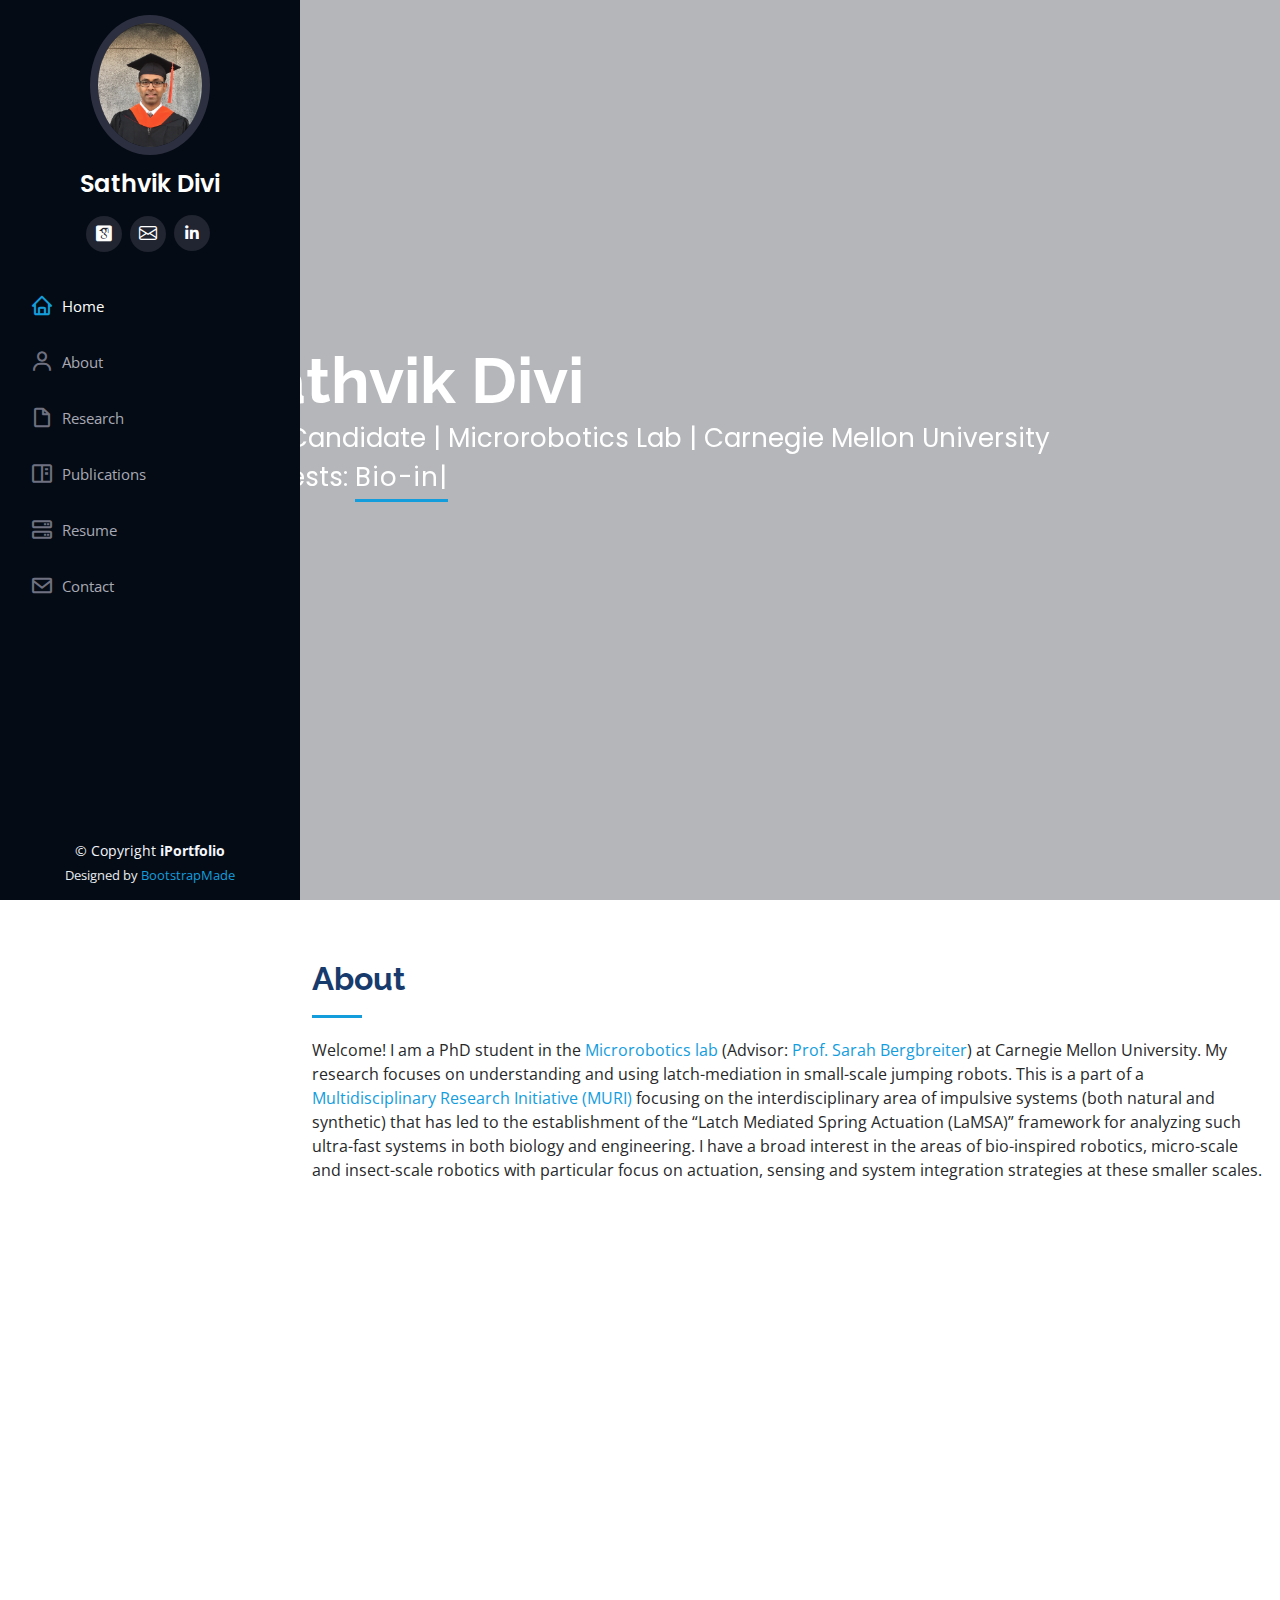
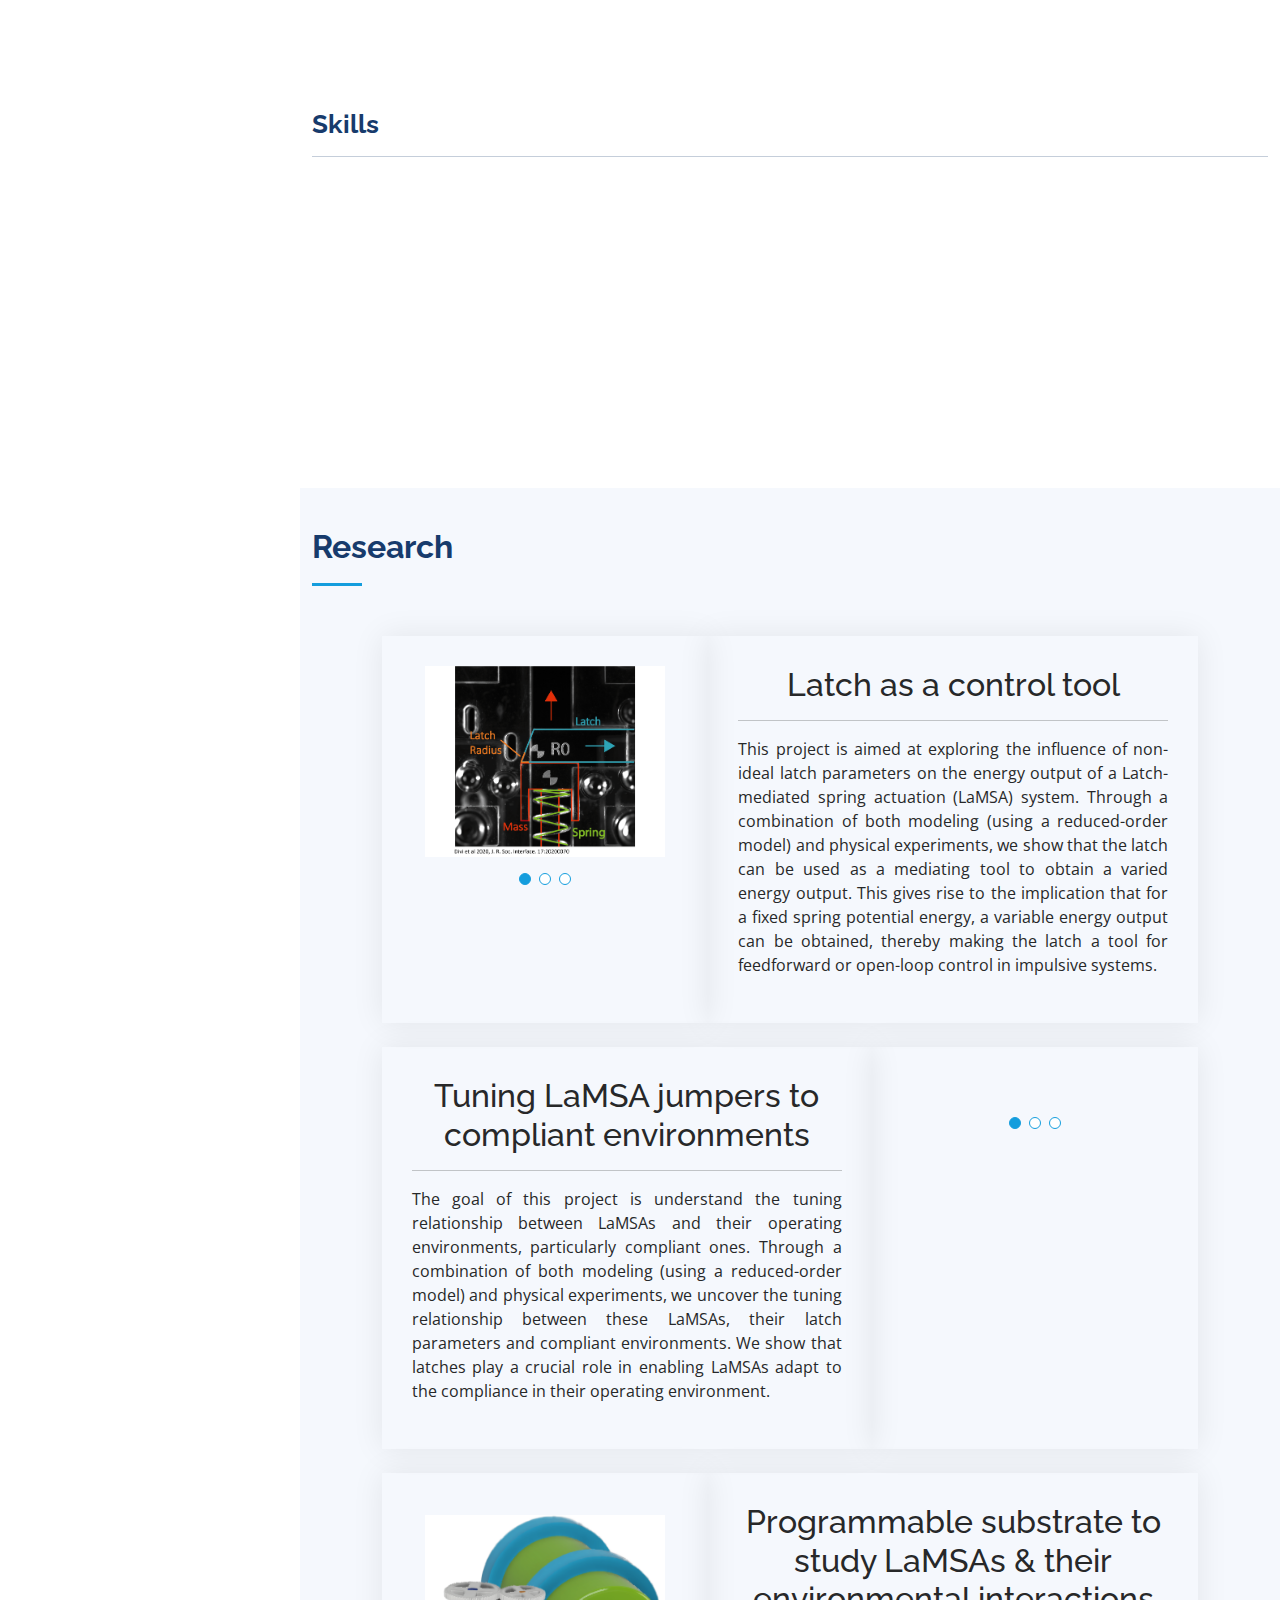
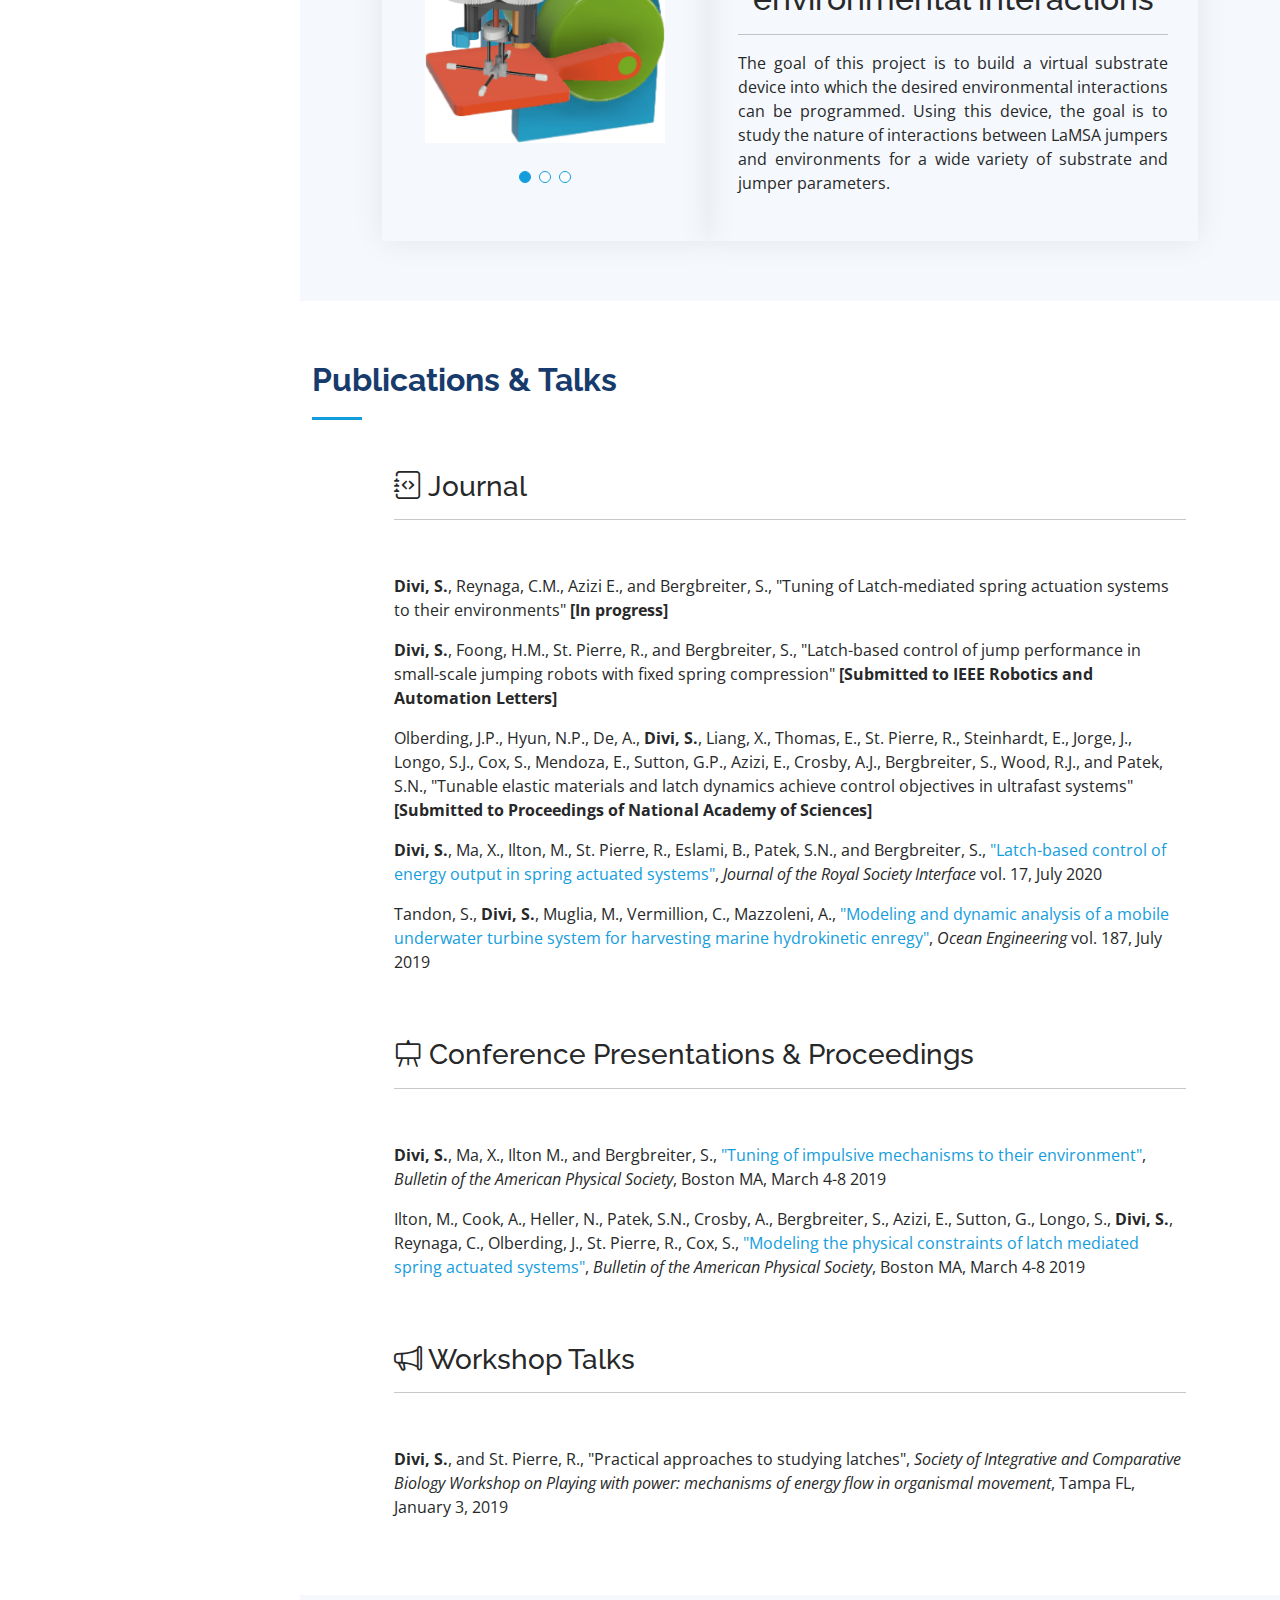
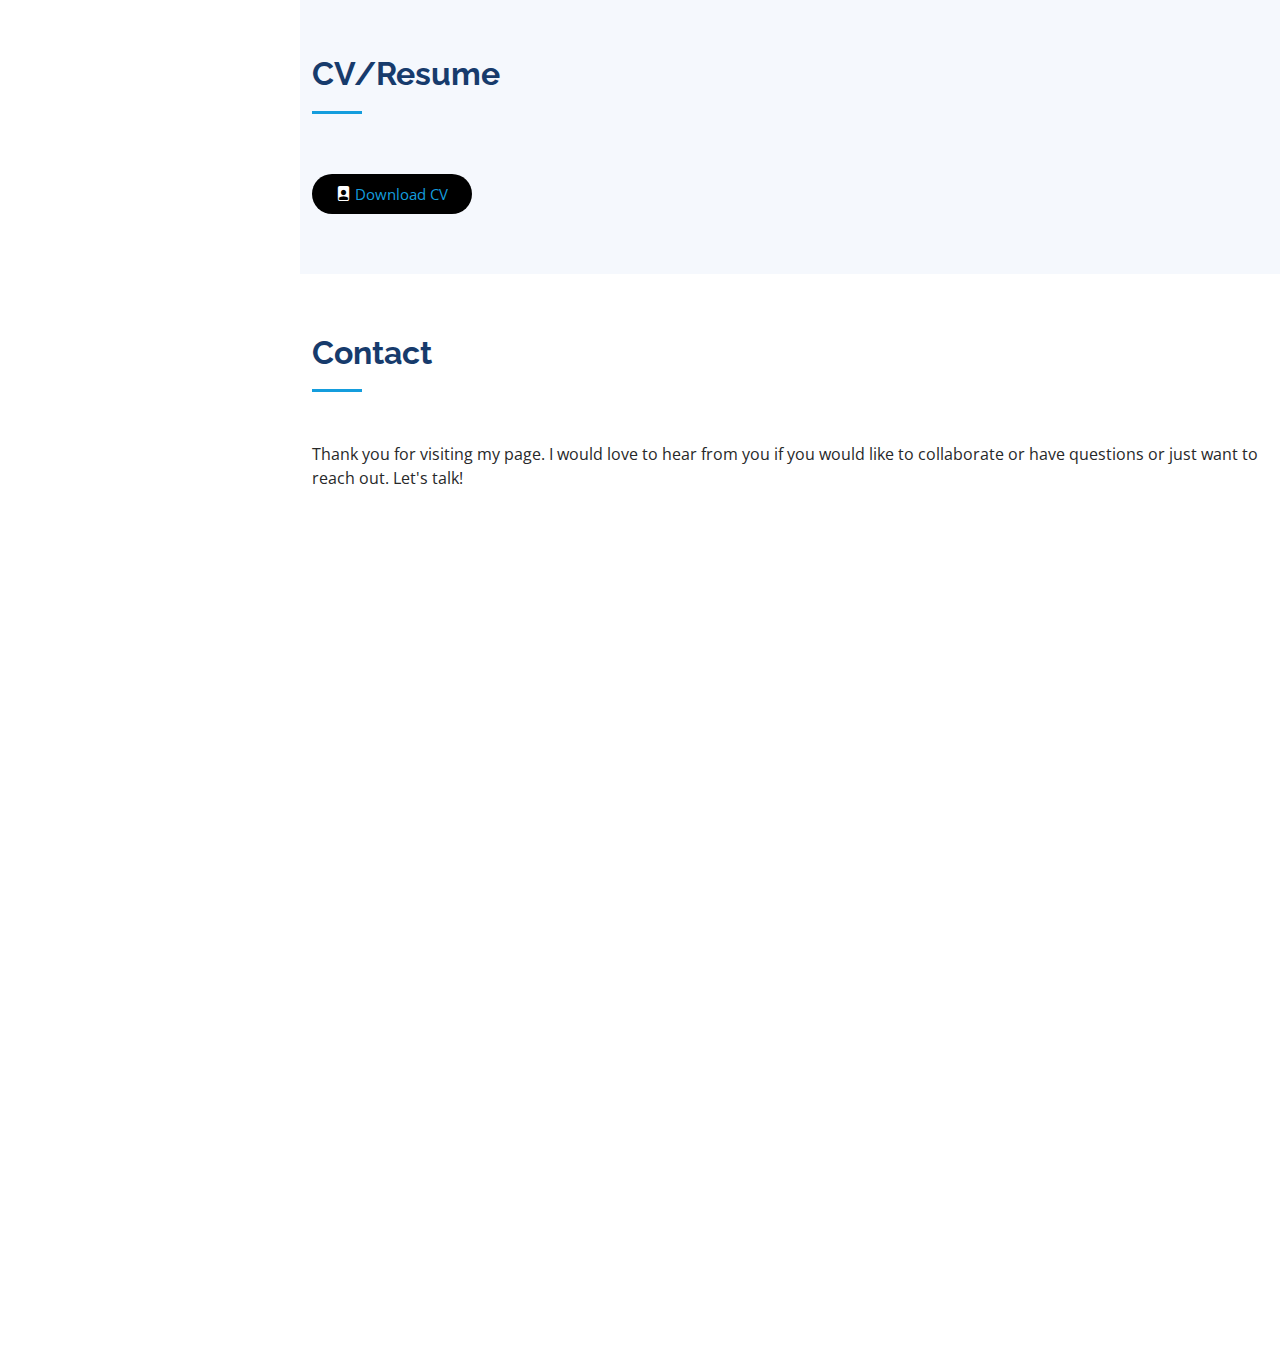
==== index.html @ 4bd7a53d "initial commit" ====
<!DOCTYPE html>
<html lang="en">

<head>
  <meta charset="utf-8">
  <meta content="width=device-width, initial-scale=1.0" name="viewport">

  <title>Sathvik Divi</title>
  <meta content="" name="description">
  <meta content="" name="keywords">

  <!-- Favicons -->
  <link href="assets/img/favicon.png" rel="icon">
  <link href="assets/img/apple-touch-icon.png" rel="apple-touch-icon">

  <!-- Google Fonts -->
  <link href="https://fonts.googleapis.com/css?family=Open+Sans:300,300i,400,400i,600,600i,700,700i|Raleway:300,300i,400,400i,500,500i,600,600i,700,700i|Poppins:300,300i,400,400i,500,500i,600,600i,700,700i" rel="stylesheet">

  <!-- Vendor CSS Files -->
  <link href="assets/vendor/aos/aos.css" rel="stylesheet">
  <link href="assets/vendor/bootstrap/css/bootstrap.min.css" rel="stylesheet">
  <link href="assets/vendor/bootstrap-icons/bootstrap-icons.css" rel="stylesheet">
  <link href="assets/vendor/boxicons/css/boxicons.min.css" rel="stylesheet">
  <link href="assets/vendor/glightbox/css/glightbox.min.css" rel="stylesheet">
  <link href="assets/vendor/swiper/swiper-bundle.min.css" rel="stylesheet">
  <link rel="stylesheet" href="assets/vendor/boxicons/css/academicons.min.css"/>
  
  <!-- Template Main CSS File -->
  <link href="assets/css/style.css" rel="stylesheet">
  <!-- <link rel="stylesheet" href="//maxcdn.bootstrapcdn.com/font-awesome/4.6.0/css/font-awesome.min.css" /> -->

  <!-- =======================================================
  * Template Name: iPortfolio - v3.7.0
  * Template URL: https://bootstrapmade.com/iportfolio-bootstrap-portfolio-websites-template/
  * Author: BootstrapMade.com
  * License: https://bootstrapmade.com/license/
  ======================================================== -->
  
  <style>
  
	.personal_button {
		background-color: #000000;
		color: #ffffff;
		width: 160px;
		height: 40px;
		border-radius: 20px;
		text-align: center;
		text-decoration: none;
		display: inline-block;
		font-size: 15px;
		margin: 10px 0px 0px 0px;
	}
	
  </style>
  
  
</head>

<body>

  <!-- ======= Mobile nav toggle button ======= -->
  <i class="bi bi-list mobile-nav-toggle d-xl-none"></i>

  <!-- ======= Header ======= -->
  <header id="header">
    <div class="d-flex flex-column">

      <div class="profile">
        <img src="assets/img/SathvikDivi_img.png" alt="" class="img-fluid rounded-circle">
        <h1 class="text-light"><a href="index.html">Sathvik Divi</a></h1>
        <div class="social-links mt-3 text-center">
		  <a href="https://scholar.google.com/citations?user=JsA-WWUAAAAJ&hl=en" target="_blank" rel="noopener noreferrer" class="google-plus"><i class="ai ai-google-scholar-square"></i></a>
          <a href="mailto:sdivi@andrew.cmu.edu" class="google-plus"><i class="bi bi-envelope"></i></a>
          <a href="https://www.linkedin.com/in/sathvik-divi/" target="_blank" rel="noopener noreferrer" class="linkedin"><i class="bx bxl-linkedin"></i></a>
        </div>
      </div>

      <nav id="navbar" class="nav-menu navbar">
        <ul>
          <li><a href="#hero" class="nav-link scrollto active"><i class="bx bx-home"></i> <span>Home</span></a></li>
          <li><a href="#about" class="nav-link scrollto"><i class="bx bx-user"></i> <span>About</span></a></li>
          <li><a href="#research" class="nav-link scrollto"><i class="bx bx-file-blank"></i> <span>Research</span></a></li>
          <li><a href="#publications" class="nav-link scrollto"><i class="bx bx-book-content"></i> <span>Publications</span></a></li>
		  <li><a href="#resume" class="nav-link scrollto"><i class="bx bx-server"></i> <span>Resume</span></a></li>
          <li><a href="#contact" class="nav-link scrollto"><i class="bx bx-envelope"></i> <span>Contact</span></a></li>
        </ul>
      </nav><!-- .nav-menu -->
    </div>
  </header><!-- End Header -->

  <!-- ======= Hero Section ======= -->
  <section id="hero" class="d-flex flex-column justify-content-center align-items-center">
    <div class="hero-container" data-aos="fade-in">
      <h1>Sathvik Divi</h1>
	  <p>PhD Candidate | Microrobotics Lab | Carnegie Mellon University <br>
       Interests: <span class="typed" data-typed-items=" Bio-inspired robotics | Insect-scale robotics"></span></p>	  
    </div>
  </section><!-- End Hero -->

	<main id="main">

		<!-- ======= About Section ======= -->
		<section id="about" class="about">
			<div class="container">

				<div class="section-title">
				  <h2>About</h2>
				  <p>Welcome! I am a PhD student in the  <a href="https://www.cmu.edu/mrl/" target="_blank" rel="noopener noreferrer"> Microrobotics lab</a> (Advisor: <a href="https://www.meche.engineering.cmu.edu/directory/bios/bergbreiter-sarah.html" target="_blank" rel="noopener noreferrer">Prof. Sarah Bergbreiter</a>) at Carnegie Mellon University. My research focuses on understanding and using latch-mediation in small-scale jumping robots. This is a part of a <a href="https://impulsivemuri.com/" target="_blank" rel="noopener noreferrer">Multidisciplinary Research Initiative (MURI)</a> focusing on the interdisciplinary area of impulsive systems (both natural and synthetic) that has led to the establishment of the “Latch Mediated Spring Actuation (LaMSA)” framework for analyzing such ultra-fast systems in both biology and engineering. I have a broad interest in the areas of bio-inspired robotics, micro-scale and insect-scale robotics with particular focus on actuation, sensing and system integration strategies at these smaller scales.</p>
				</div>
				
				<!-- Education and Picture Sub-Section -->
				<div class="row">
					<div class="col-lg-4 text-center" data-aos="fade-right">
						<img src="assets/img/SathvikDivi_img.png" class="img-fluid" style="width:80%" alt="">
					</div>
					<div class="col-lg-8 pt-4 pt-lg-0 content" data-aos="fade-left">
						<h3 class="resume-title">Education<hr></h3>
						<div class="resume-item">
							<div class="row">
								<div class="col-lg-8">
									<h5>Carnegie Mellon University, Pittsburgh, PA</h5>
								</div>
								<div class="col-lg-4">
									<h5 style="text-align:right">2018 - Current</h5>
								</div>
							</div>
							<div class="row">
								<div class="col-lg-8">
									<b>Ph.D., Mechanical Engineering (Area: Microrobotics)</b>
								</div>
								<div class="col-lg-4">
									<p style="text-align:right">GPA: 3.95/4.0</p>
								</div>
								<div class="row">
									<p style="text-align:justify">
										<i>Dissertation: Role of latches in latch-mediated spring actuation systems for high-acceleration movements in small-scale robots</i>
									</p>
								</div>
							</div>
						</div>
						<br>
						<div class="resume-item">
							<div class="row">
								<div class="col-lg-8">
									<h5>NC State University, Raleigh, NC</h5>
								</div>
								<div class="col-lg-4">
									<h5 style="text-align:right">2015 - 2017</h5>
								</div>
							</div>
							<div class="row">
								<div class="col-lg-8">
									<b>M.S., Mechanical Engineering (Area: Dynamics &amp; Control)</b>
								</div>
								<div class="col-lg-4">
									<p style="text-align:right">GPA: 4.0/4.0</p>
								</div>
							</div>
							<div class="row">
								<p style="text-align:justify">
									<i>Thesis: Design, modeling and simulation of the dynamics and control, of an autonomous underwater vehicle equipped with hydrokinetic turbines for harvestig energy from ocean currents</i>
								</p>
							</div>
						</div>
						<br>					
						<div class="resume-item">
							<div class="row">
								<div class="col-lg-8">
									<h5>Birla Institute of Technology &amp; Science, Pilani (India)</h5>
								</div>
								<div class="col-lg-4">
									<h5 style="text-align:right">2010 - 2014</h5>
								</div>
							</div>
							<div class="row">
								<div class="col-lg-8">
									<b>B.E.(Hons.), Mechanical Engineering</b>
								</div>
								<div class="col-lg-4">
									<p style="text-align:right">GPA: 8.31/10</p>
								</div>
							</div>
						</div>						
					</div>
				</div>
				<br>
				
				<!-- Skills Sub-Section -->
				<div class="row pt-4 pt-lg-0 content">
					<h3 class="section-title">Skills<hr></h3>
				</div>
				
				<div class="row skills skills-content">
					<div class="col-lg-4" data-aos="fade-up">
						<h4>Programming Languages</h4>	
						<div class="progress">
						  <span class="skill">MATLAB <i class="val">100%</i></span>
						  <div class="progress-bar-wrap">
							<div class="progress-bar" role="progressbar" aria-valuenow="100" aria-valuemin="0" aria-valuemax="100"></div>
						  </div>
						</div>
						<div class="progress">
						  <span class="skill">Python <i class="val">75%</i></span>
						  <div class="progress-bar-wrap">
							<div class="progress-bar" role="progressbar" aria-valuenow="75" aria-valuemin="0" aria-valuemax="100"></div>
						  </div>
						</div>
						<div class="progress">
						  <span class="skill">C, C++ <i class="val">60%</i></span>
						  <div class="progress-bar-wrap">
							<div class="progress-bar" role="progressbar" aria-valuenow="60" aria-valuemin="0" aria-valuemax="100"></div>
						  </div>
						</div>
					</div>	
					<div class="col-lg-4" data-aos="fade-up" data-aos-delay="100">
						<h4>Design/Analysis Tools</h4>	
						<div class="progress">
						  <span class="skill">Simulink<i class="val">100%</i></span>
						  <div class="progress-bar-wrap">
							<div class="progress-bar" role="progressbar" aria-valuenow="100" aria-valuemin="0" aria-valuemax="100"></div>
						  </div>
						</div>
						<div class="progress">
						  <span class="skill">Solidworks <i class="val">100%</i></span>
						  <div class="progress-bar-wrap">
							<div class="progress-bar" role="progressbar" aria-valuenow="100" aria-valuemin="0" aria-valuemax="100"></div>
						  </div>
						</div>
						<div class="progress">
						  <span class="skill">Ansys APDL, Maxwell, Eagle <i class="val">60%</i></span>
						  <div class="progress-bar-wrap">
							<div class="progress-bar" role="progressbar" aria-valuenow="60" aria-valuemin="0" aria-valuemax="100"></div>
						  </div>
						</div>
					</div>				
					<div class="col-lg-4" data-aos="fade-up" data-aos-delay="100">
						<h4>Rapid Prototyping Methods</h4>	
						<div class="progress">
						  <span class="skill">3D Printing (FDM, SLA, DLP, Polyjet)<i class="val">100%</i></span>
						  <div class="progress-bar-wrap">
							<div class="progress-bar" role="progressbar" aria-valuenow="100" aria-valuemin="0" aria-valuemax="100"></div>
						  </div>
						</div>
						<div class="progress">
						  <span class="skill">Laser Cutting/Rastering<i class="val">100%</i></span>
						  <div class="progress-bar-wrap">
							<div class="progress-bar" role="progressbar" aria-valuenow="100" aria-valuemin="0" aria-valuemax="100"></div>
						  </div>
						</div>
					</div>				
					
				</div>
			</div>

		</section><!-- End About Section -->

		<!-- ======= Portfolio/Research Section ======= -->
		<section id="research" class="portfolio-details section-bg">
		  <div class="container">

			<div class="section-title">
			  <h2>Research</h2>
<!-- 			  <p>Click below to check out my work on each of these research areas.</p> -->
			</div>

			<div class="row gy-4">
				<div class="col-lg-1"></div>
				<div class="col-lg-4 portfolio-info">
					<div class="portfolio-details-slider swiper">
						<div class="swiper-wrapper align-items-center text-center">
							<div class="swiper-slide">
								<img src="assets/img/research/research1_image1.png" alt="" style="width:90%">
							</div>
							<div class="swiper-slide">
								<img src="assets/img/research/JumperGif_v3.gif" alt="" style="width:90%">
							</div>
							<div class="swiper-slide">
								<img src="assets/img/research/research1_image5.png" alt="" style="width:90%">
							</div>
						</div>
						<div class="swiper-pagination"></div>
					</div>					
				</div>
				<div class="col-lg-6 portfolio-info">
					<h2 style="text-align:center">Latch as a control tool<hr></h2>
					<p style="text-align:justify"> 
						This project is aimed at exploring the influence of non-ideal latch parameters on the energy output of a Latch-mediated spring actuation (LaMSA) system. Through a combination of both modeling (using a reduced-order model) and physical experiments, we show that the latch can be used as a mediating tool to obtain a varied energy output. This gives rise to the implication that for a fixed spring potential energy, a variable energy output can be obtained, thereby making the latch a tool for feedforward or open-loop control in impulsive systems.
					</p>
				</div>				
				<div class="col-lg-1"></div>
			</div>
			<br>
			<div class="row gy-4">
				<div class="col-lg-1"></div>
				<div class="col-lg-6 portfolio-info">
					<h2 style="text-align:center">Tuning LaMSA jumpers to compliant environments<hr></h2>
					<p style="text-align:justify"> 
						The goal of this project is understand the tuning relationship between LaMSAs and their operating environments, particularly compliant ones.  Through a combination of both modeling (using a reduced-order model) and physical experiments, we uncover the tuning relationship between these LaMSAs, their latch parameters and compliant environments. We show that latches play a crucial role in enabling LaMSAs adapt to the compliance in their operating environment.  
					</p>
				</div>
				<div class="col-lg-4 portfolio-info">
					<div class="portfolio-details-slider swiper">
						<div class="swiper-wrapper align-items-center text-center">
							<div class="swiper-slide">
								<img src="assets/img/research/research2_image1.png" alt="" style="width:90%">
							</div>
							<div class="swiper-slide">
								<img src="assets/img/research/research2_image2.png" alt="" style="width:90%">
							</div>
							<div class="swiper-slide">
								<img src="assets/img/research/research2_video1.gif" alt="" style="width:90%">
							</div>
						</div>
						<div class="swiper-pagination"></div>
					</div>
				</div>				
				<div class="col-lg-1"></div>
			</div>
			<br>
			<div class="row gy-4">
				<div class="col-lg-1"></div>
				<div class="col-lg-4 portfolio-info">
					<div class="portfolio-details-slider swiper">
						<div class="swiper-wrapper align-items-center text-center">
							<div class="swiper-slide">
								<img src="assets/img/research/research3_image4.png" alt="" style="width:90%">
							</div>
							<div class="swiper-slide">
								<img src="assets/img/research/research3_image3.png" alt="" style="width:90%">
							</div>
							<div class="swiper-slide">
								<img src="assets/img/research/research3_image1.png" alt="" style="width:90%">
							</div>
						</div>
						<div class="swiper-pagination"></div>
					</div>
				</div>
				<div class="col-lg-6 portfolio-info">
					<h2 style="text-align:center">Programmable substrate to study LaMSAs &amp; their environmental interactions<hr></h2>
					<p style="text-align:justify"> 
						The goal of this project is to build a virtual substrate device into which the desired environmental interactions can be programmed. Using this device, the goal is to study the nature of interactions between LaMSA jumpers and environments for a wide variety of substrate and jumper parameters.
					</p>
				</div>
				<div class="col-lg-1"></div>
			</div>

		  </div>
		</section><!-- End Portfolio Section -->

		<!-- ======= Services Section ======= -->
		<section id="publications" class="services">
		  <div class="container">
			<div class="section-title">
			  <h2>Publications &amp; Talks</h2>
			</div>
			
			<div class="row">
				<div class="col-md-1"></div>
				<div class="col-md-10">
					<h3 class="section-title"><i class="bi bi-journal-code"></i> Journal<hr></h3>
					<p>
						<b>Divi, S.</b>, Reynaga, C.M., Azizi E., and Bergbreiter, S., "Tuning of Latch-mediated spring actuation systems to their environments" <b>[In progress]</b>
					</p>
					<p>
						<b>Divi, S.</b>, Foong, H.M., St. Pierre, R., and Bergbreiter, S., "Latch-based control of jump performance in small-scale jumping robots with fixed spring compression" <b>[Submitted to IEEE Robotics and Automation Letters]</b>
					</p>
					<p>
						Olberding, J.P., Hyun, N.P., De, A., <b>Divi, S.</b>, Liang, X., Thomas, E., St. Pierre, R., Steinhardt, E., Jorge, J., Longo, S.J., Cox, S., Mendoza, E., Sutton, G.P., Azizi, E., Crosby, A.J., Bergbreiter, S., Wood, R.J., and Patek, S.N., "Tunable elastic materials and latch dynamics achieve control objectives in ultrafast systems" <b>[Submitted to Proceedings of National Academy of Sciences]</b>
					</p>
					<p>
						<b>Divi, S.</b>, Ma, X., Ilton, M., St. Pierre, R., Eslami, B., Patek, S.N., and Bergbreiter, S.,<a href="https://royalsocietypublishing.org/doi/full/10.1098/rsif.2020.0070" target="_blank" rel="noopener noreferrer"> "Latch-based control of energy output in spring actuated systems"</a>, <i>Journal of the Royal Society Interface</i> vol. 17, July 2020
					</p>
					<p>
						Tandon, S., <b>Divi, S.</b>, Muglia, M., Vermillion, C., Mazzoleni, A.,<a href="https://www.sciencedirect.com/science/article/abs/pii/S0029801818307467" target="_blank" rel="noopener noreferrer"> "Modeling and dynamic analysis of a mobile underwater turbine system for harvesting marine hydrokinetic enregy"</a>, <i>Ocean Engineering</i> vol. 187, July 2019
					</p>				
				</div>
				<div class="col-md-1"></div>
			</div>
			<br>
			<br>
			<div class="row">
				<div class="col-md-1"></div>
				<div class="col-md-10">
					<h3 class="section-title"><i class="bi bi-easel"></i> Conference Presentations &amp; Proceedings<hr></h3>
					<p>
						<b>Divi, S.</b>, Ma, X., Ilton M., and Bergbreiter, S.,<a href="https://ui.adsabs.harvard.edu/abs/2019APS..MARB65013D/abstract" target="_blank" rel="noopener noreferrer"> "Tuning of impulsive mechanisms to their environment"</a>, <i>Bulletin of the American Physical Society</i>, Boston MA, March 4-8 2019 
					</p>
					<p>
						Ilton, M., Cook, A., Heller, N., Patek, S.N., Crosby, A., Bergbreiter, S., Azizi, E., Sutton, G., Longo, S., <b>Divi, S.</b>, Reynaga, C., Olberding, J., St. Pierre, R., Cox, S.,<a href="https://ui.adsabs.harvard.edu/abs/2019APS..MARS56007I/abstract" target="_blank" rel="noopener noreferrer"> "Modeling the physical constraints of latch mediated spring actuated systems"</a>, <i>Bulletin of the American Physical Society</i>, Boston MA, March 4-8 2019  
					</p>
				</div>
				<div class="col-md-1"></div>
			</div>
			<br>
			<br>
			<div class="row">
				<div class="col-md-1"></div>
				<div class="col-md-10">
					<h3 class="section-title"><i class="bi bi-megaphone"></i> Workshop Talks<hr></h3>
					<p>
						<b>Divi, S.</b>, and St. Pierre, R., "Practical approaches to studying latches", <i>Society of Integrative and Comparative Biology Workshop on Playing with power: mechanisms of energy flow in organismal movement</i>, Tampa FL, January 3, 2019
					</p>
				</div>
				<div class="col-md-1"></div>
			</div>
		  </div>
		</section><!-- End Services Section -->

		<!-- ======= Resume Section ======= -->
		<section id="resume" class="resume section-bg">
		  <div class="container">

			<div class="section-title">
				<h2> CV/Resume </h2>
			</div>
			<button type="button" class="btn personal_button"><i class="bi bi-file-person-fill"></i> <a href="assets/SathvikDivi_CV_Sample.pdf" target="_blank" rel="noopener noreferrer">Download CV</a></button>				
		  </div>
		</section><!-- End Resume Section -->

		<!-- ======= Contact Section ======= -->
		<section id="contact" class="contact">
		  <div class="container">
			<div class="section-title">
				<h2>Contact</h2>
			</div>
			<div class="row">
				<p>Thank you for visiting my page. I would love to hear from you if you would like to collaborate or have questions or just want to reach out. Let's talk!</p>
			</div>
			<br>
			<div class="row" data-aos="fade-in">
				<div class="col-lg-6 d-flex align-items-stretch">
					<div class="info">
						<div class="row">
						<div class="address">
							<i class="bi bi-geo-alt"></i>
							<h4>Location:</h4>
							<p>Hamerschlag Hall, Hamerschlag Dr, Pittsburgh, PA 15213</p>
						</div>
						</div>
						<div class="row">
							<div class="col-lg-6">
								<div class="email">
									<a href="mailto:sdivi@andrew.cmu.edu"><i class="bi bi-envelope"></i></a>
									<h4>Email:</h4>
									<p>sdivi@andrew.cmu.edu</p>
								</div>
							</div>
							<div class="col-lg-6"><button type="button" class="btn personal_button"><a href="mailto: sdivi@andrew.cmu.edu" title="Email Me">Email Me</a></button></div>
						</div>
						<iframe src="https://www.google.com/maps/embed?pb=!1m18!1m12!1m3!1d3036.4941462863108!2d-79.94888508474139!3d40.44219877936217!2m3!1f0!2f0!3f0!3m2!1i1024!2i768!4f13.1!3m3!1m2!1s0x8834f22128ed1aa1%3A0xac0a5098179a7e60!2sHamerschlag%20Hall!5e0!3m2!1sen!2sin!4v1640585215032!5m2!1sen!2sin" width="100%" height="450" style="border:0;" allowfullscreen="" loading="lazy"></iframe>
					</div>
				</div>
			</div>
		  </div>
		</section><!-- End Contact Section -->

	</main><!-- End #main -->

	<!-- ======= Footer ======= -->
	<footer id="footer">
	<div class="container">
	  <div class="copyright">
		&copy; Copyright <strong><span>iPortfolio</span></strong>
	  </div>
	  <div class="credits">
		<!-- All the links in the footer should remain intact. -->
		<!-- You can delete the links only if you purchased the pro version. -->
		<!-- Licensing information: https://bootstrapmade.com/license/ -->
		<!-- Purchase the pro version with working PHP/AJAX contact form: https://bootstrapmade.com/iportfolio-bootstrap-portfolio-websites-template/ -->
		Designed by <a href="https://bootstrapmade.com/">BootstrapMade</a>
	  </div>
	</div>
	</footer><!-- End  Footer -->

	<a href="#" class="back-to-top d-flex align-items-center justify-content-center"><i class="bi bi-arrow-up-short"></i></a>

	<!-- Vendor JS Files -->
	<script src="assets/vendor/purecounter/purecounter.js"></script>
	<script src="assets/vendor/aos/aos.js"></script>
	<script src="assets/vendor/bootstrap/js/bootstrap.bundle.min.js"></script>
	<script src="assets/vendor/glightbox/js/glightbox.min.js"></script>
	<script src="assets/vendor/isotope-layout/isotope.pkgd.min.js"></script>
	<script src="assets/vendor/swiper/swiper-bundle.min.js"></script>
	<script src="assets/vendor/typed.js/typed.min.js"></script>
	<script src="assets/vendor/waypoints/noframework.waypoints.js"></script>
	<script src="assets/vendor/php-email-form/validate.js"></script>
	<script src="https://code.iconify.design/2/2.1.0/iconify.min.js"></script>
	<!-- Template Main JS File -->
	<script src="assets/js/main.js"></script>

</body>

</html>
---- assets/vendor/boxicons/css/academicons.min.css ----
@font-face{font-family:'Academicons';font-style:normal;font-weight:400;font-display:block;src:url(../fonts/academicons.eot);src:url(../fonts/academicons.eot) format('embedded-opentype'),url(../fonts/academicons.ttf) format('truetype'),url(../fonts/academicons.woff) format('woff'),url(../fonts/academicons.svg) format('svg')}.ai{font-family:'Academicons';font-weight:400;-moz-osx-font-smoothing:grayscale;-webkit-font-smoothing:antialiased;display:inline-block;font-style:normal;font-variant:normal;text-rendering:auto;line-height:1}.ai-academia:before{content:"\e9af"}.ai-academia-square:before{content:"\e93d"}.ai-acclaim:before{content:"\e92e"}.ai-acclaim-square:before{content:"\e93a"}.ai-acm:before{content:"\e93c"}.ai-acm-square:before{content:"\e95d"}.ai-acmdl:before{content:"\e96a"}.ai-acmdl-square:before{content:"\e9d3"}.ai-ads:before{content:"\e9cb"}.ai-ads-square:before{content:"\e94a"}.ai-africarxiv:before{content:"\e91b"}.ai-africarxiv-square:before{content:"\e90b"}.ai-arxiv:before{content:"\e974"}.ai-arxiv-square:before{content:"\e9a6"}.ai-biorxiv:before{content:"\e9a2"}.ai-biorxiv-square:before{content:"\e98b"}.ai-ceur:before{content:"\e96d"}.ai-ceur-square:before{content:"\e92f"}.ai-ciencia-vitae:before{content:"\e912"}.ai-ciencia-vitae-square:before{content:"\e913"}.ai-closed-access:before{content:"\e942"}.ai-closed-access-square:before{content:"\e943"}.ai-conversation:before{content:"\e94c"}.ai-conversation-square:before{content:"\e915"}.ai-coursera:before{content:"\e95f"}.ai-coursera-square:before{content:"\e97f"}.ai-crossref:before{content:"\e918"}.ai-crossref-square:before{content:"\e919"}.ai-cv:before{content:"\e9a5"}.ai-cv-square:before{content:"\e90a"}.ai-datacite:before{content:"\e91c"}.ai-datacite-square:before{content:"\e91d"}.ai-dataverse:before{content:"\e9f7"}.ai-dataverse-square:before{content:"\e9e4"}.ai-dblp:before{content:"\e94f"}.ai-dblp-square:before{content:"\e93f"}.ai-depsy:before{content:"\e97a"}.ai-depsy-square:before{content:"\e94b"}.ai-doi:before{content:"\e97e"}.ai-doi-square:before{content:"\e98f"}.ai-dryad:before{content:"\e97c"}.ai-dryad-square:before{content:"\e98c"}.ai-elsevier:before{content:"\e961"}.ai-elsevier-square:before{content:"\e910"}.ai-figshare:before{content:"\e981"}.ai-figshare-square:before{content:"\e9e7"}.ai-google-scholar:before{content:"\e9d4"}.ai-google-scholar-square:before{content:"\e9f9"}.ai-hal:before{content:"\e92c"}.ai-hal-square:before{content:"\e92d"}.ai-hypothesis:before{content:"\e95a"}.ai-hypothesis-square:before{content:"\e95b"}.ai-ideas-repec:before{content:"\e9ed"}.ai-ideas-repec-square:before{content:"\e9f8"}.ai-ieee:before{content:"\e929"}.ai-ieee-square:before{content:"\e9b9"}.ai-impactstory:before{content:"\e9cf"}.ai-impactstory-square:before{content:"\e9aa"}.ai-inaturalist:before{content:"\e900"}.ai-inaturalist-square:before{content:"\e901"}.ai-inpn:before{content:"\e902"}.ai-inpn-square:before{content:"\e903"}.ai-inspire:before{content:"\e9e9"}.ai-inspire-square:before{content:"\e9fe"}.ai-isidore:before{content:"\e936"}.ai-isidore-square:before{content:"\e954"}.ai-jstor:before{content:"\e938"}.ai-jstor-square:before{content:"\e944"}.ai-lattes:before{content:"\e9b3"}.ai-lattes-square:before{content:"\e99c"}.ai-mathoverflow:before{content:"\e9f6"}.ai-mathoverflow-square:before{content:"\e97b"}.ai-mendeley:before{content:"\e9f0"}.ai-mendeley-square:before{content:"\e9f3"}.ai-moodle:before{content:"\e907"}.ai-moodle-square:before{content:"\e908"}.ai-nakala:before{content:"\e940"}.ai-nakala-square:before{content:"\e941"}.ai-obp:before{content:"\e92a"}.ai-obp-square:before{content:"\e92b"}.ai-open-access:before{content:"\e939"}.ai-open-access-square:before{content:"\e9f4"}.ai-open-data:before{content:"\e966"}.ai-open-data-square:before{content:"\e967"}.ai-open-materials:before{content:"\e968"}.ai-open-materials-square:before{content:"\e969"}.ai-openedition:before{content:"\e946"}.ai-openedition-square:before{content:"\e947"}.ai-orcid:before{content:"\e9d9"}.ai-orcid-square:before{content:"\e9c3"}.ai-osf:before{content:"\e9ef"}.ai-osf-square:before{content:"\e931"}.ai-overleaf:before{content:"\e914"}.ai-overleaf-square:before{content:"\e98d"}.ai-philpapers:before{content:"\e98a"}.ai-philpapers-square:before{content:"\e96f"}.ai-piazza:before{content:"\e99a"}.ai-piazza-square:before{content:"\e90c"}.ai-preregistered:before{content:"\e906"}.ai-preregistered-square:before{content:"\e96b"}.ai-protocols:before{content:"\e952"}.ai-protocols-square:before{content:"\e953"}.ai-psyarxiv:before{content:"\e90e"}.ai-psyarxiv-square:before{content:"\e90f"}.ai-publons:before{content:"\e937"}.ai-publons-square:before{content:"\e94e"}.ai-pubmed:before{content:"\e99f"}.ai-pubmed-square:before{content:"\e97d"}.ai-pubpeer:before{content:"\e922"}.ai-pubpeer-square:before{content:"\e923"}.ai-researcherid:before{content:"\e91a"}.ai-researcherid-square:before{content:"\e95c"}.ai-researchgate:before{content:"\e95e"}.ai-researchgate-square:before{content:"\e99e"}.ai-ror:before{content:"\e948"}.ai-ror-square:before{content:"\e949"}.ai-sci-hub:before{content:"\e959"}.ai-sci-hub-square:before{content:"\e905"}.ai-scirate:before{content:"\e98e"}.ai-scirate-square:before{content:"\e99d"}.ai-scopus:before{content:"\e91e"}.ai-scopus-square:before{content:"\e91f"}.ai-semantic-scholar:before{content:"\e96e"}.ai-semantic-scholar-square:before{content:"\e96c"}.ai-springer:before{content:"\e928"}.ai-springer-square:before{content:"\e99b"}.ai-ssrn:before{content:"\e916"}.ai-ssrn-square:before{content:"\e917"}.ai-stackoverflow:before{content:"\e920"}.ai-stackoverflow-square:before{content:"\e921"}.ai-zenodo:before{content:"\e911"}.ai-zotero:before{content:"\e962"}.ai-zotero-square:before{content:"\e932"}.ai-lg{font-size:1.33333em;line-height:.75em;vertical-align:-.0667em}.ai-xs{font-size:.75em}.ai-sm{font-size:.875em}.ai-1x{font-size:1em}.ai-2x{font-size:2em}.ai-3x{font-size:3em}.ai-4x{font-size:4em}.ai-5x{font-size:5em}.ai-6x{font-size:6em}.ai-7x{font-size:7em}.ai-8x{left font-size:8em}.ai-9x{font-size:9em}.ai-10x{font-size:10em}.ai-fw{text-align:center;width:1.25em}.ai-ul{list-style-type:none;margin-left:2.5em;padding-left:0}.ai-ul>li{position:relative}.ai-li{left:-2em;position:absolute;text-align:center;width:2em;line-height:inherit}.ai-border{border:solid .08em #eee;border-radius:.1em;padding:.2em .25em .15em}.ai-pull-left{float:left}.ai-pull-right{float:right}.ai.ai-pull-left{margin-right:.3em}.ai.ai-pull-right{margin-right:.3em}.ai-stack{display:inline-block;height:2em;line-height:2em;position:relative;vertical-align:middle;width:2.5em}.ai-stack-1x,.ai-stack-2x{left:0;position:absolute;text-align:center;width:100%}.ai-stack-1x{line-height:inherit}.ai-stack-2x{font-size:2em}.ai-inverse{color:#fff}
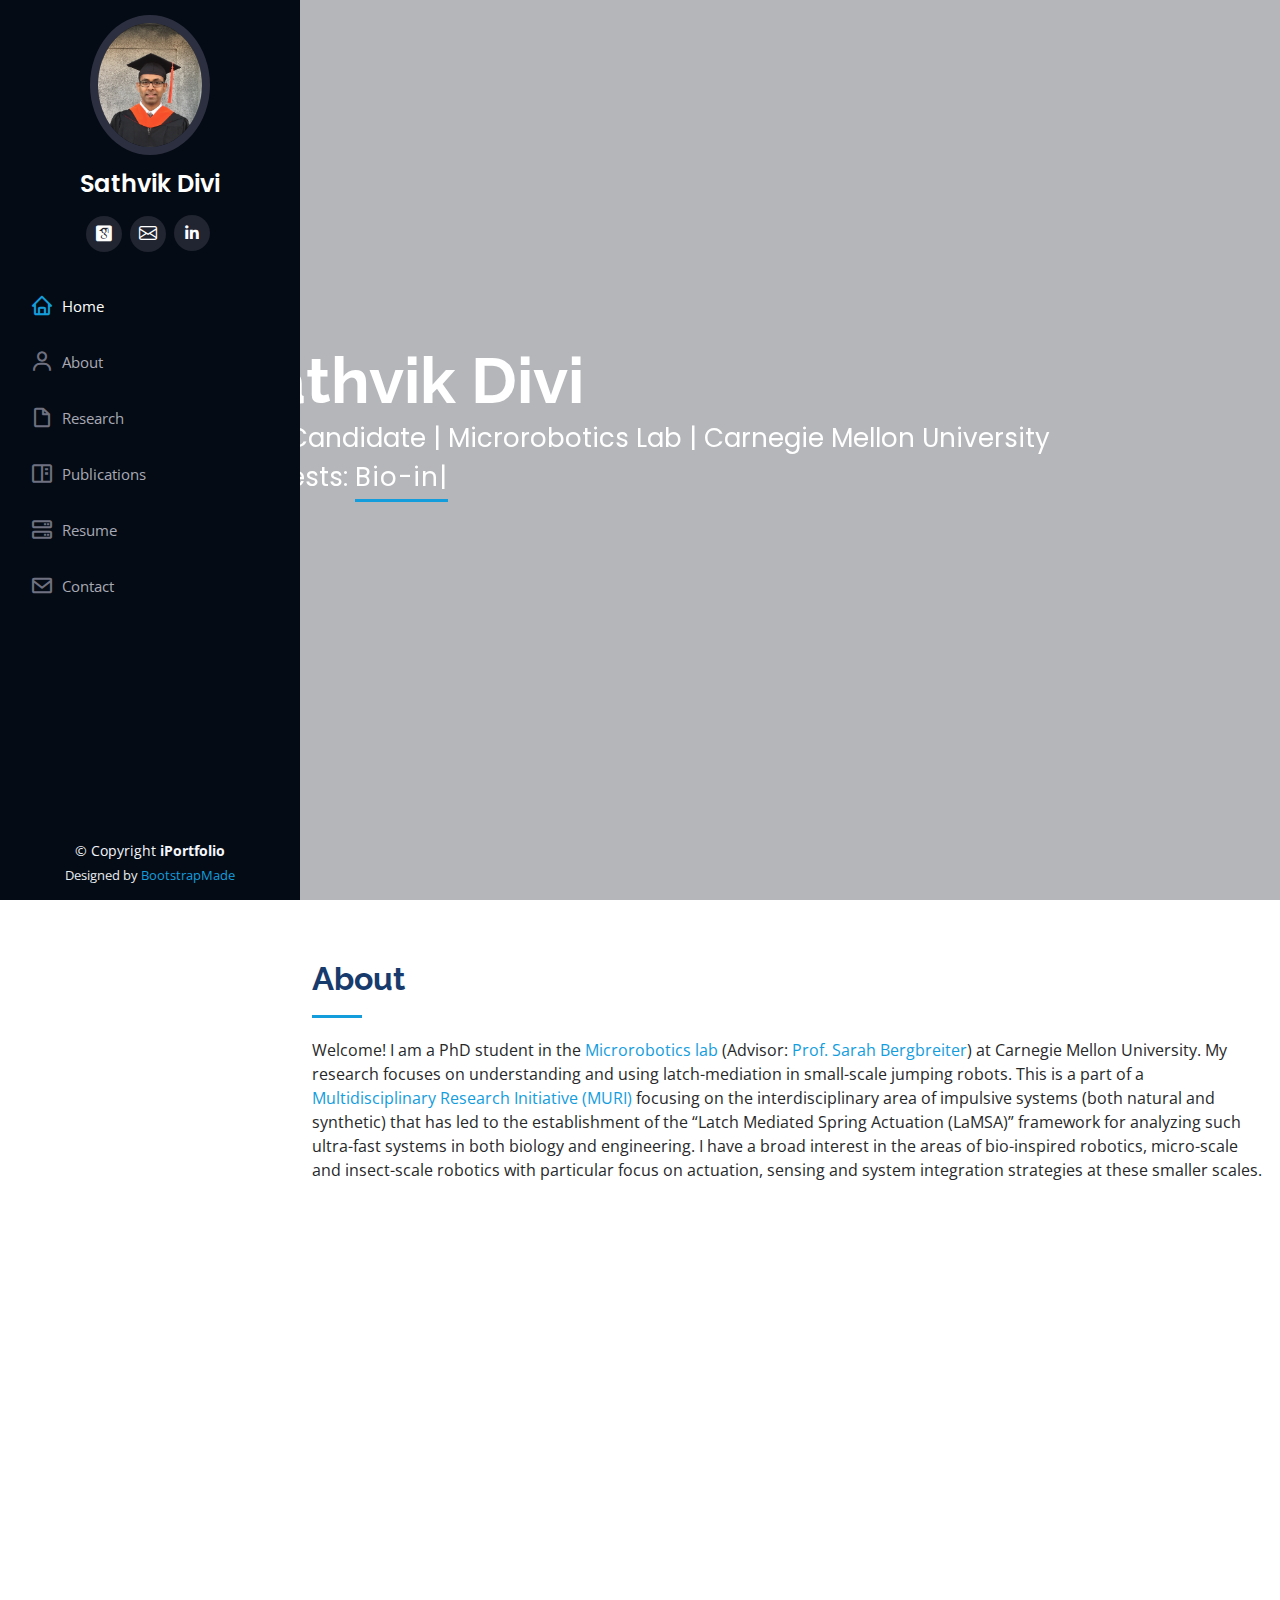
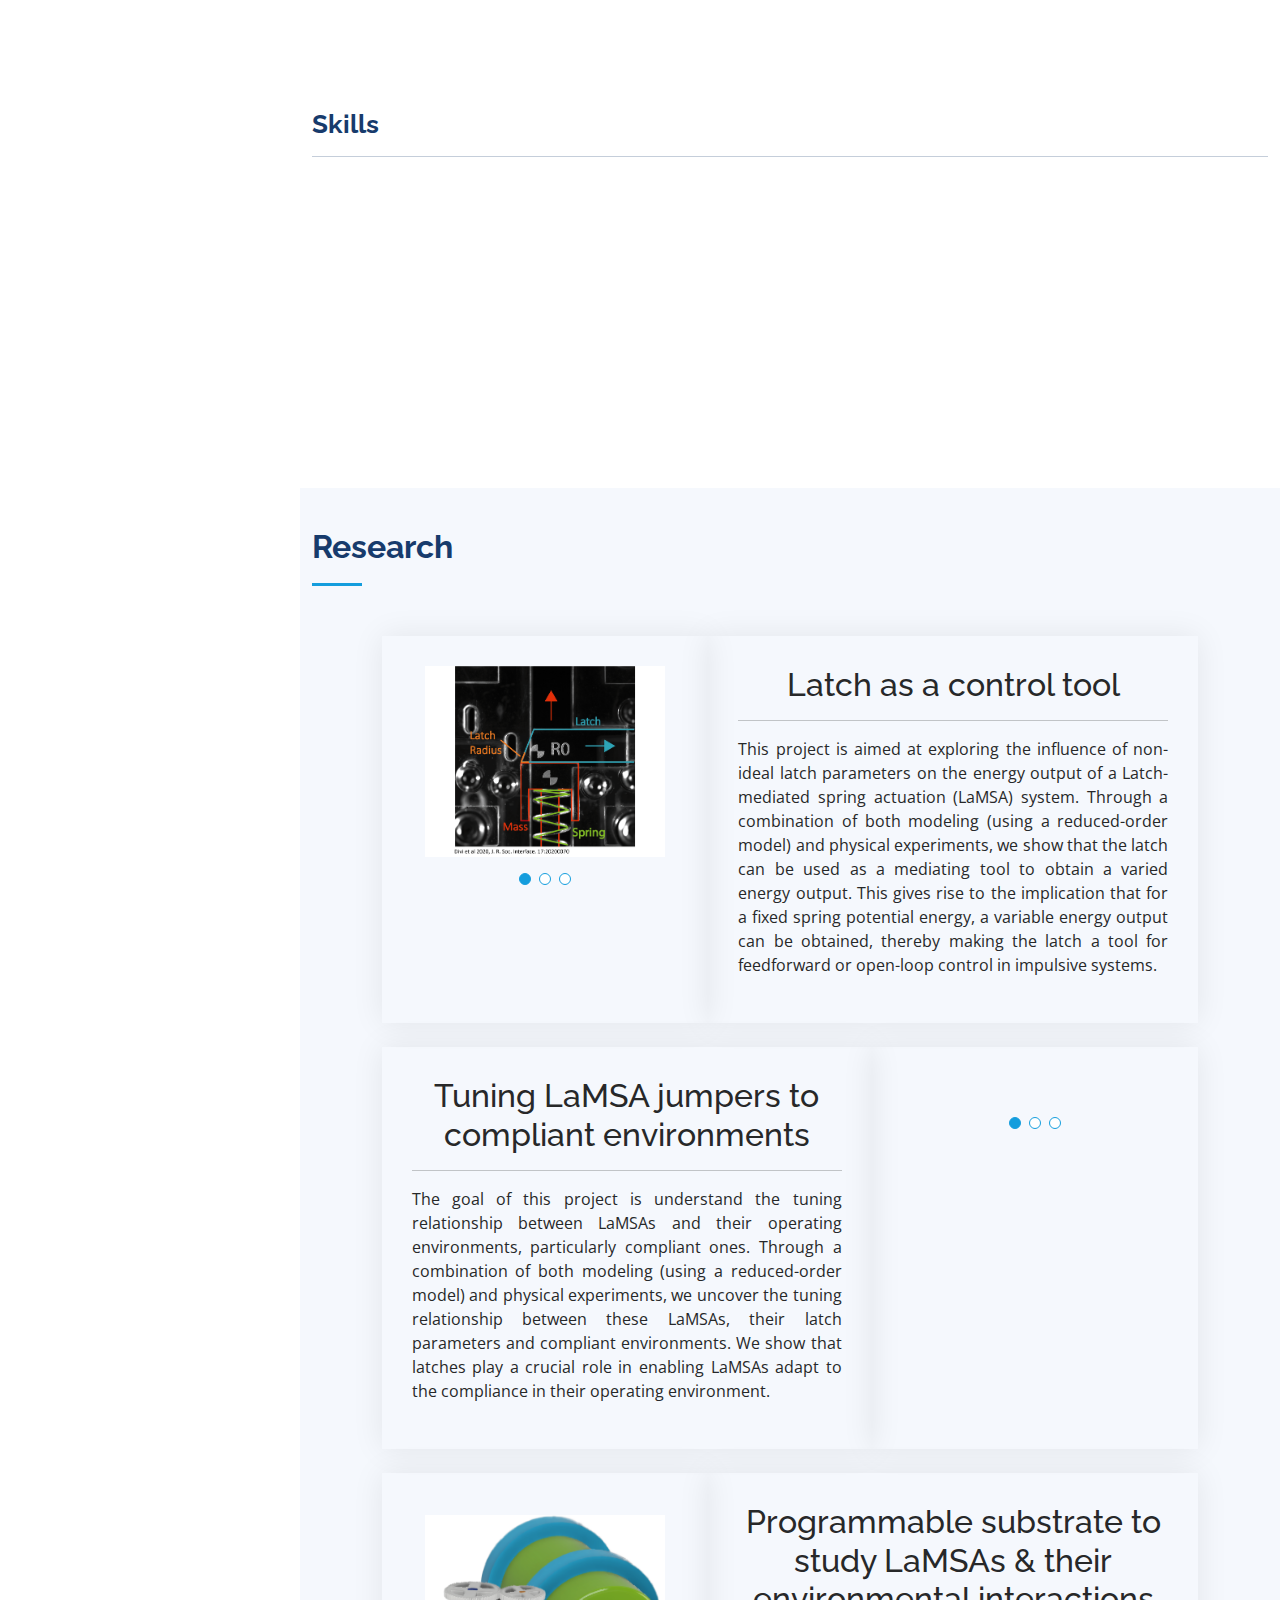
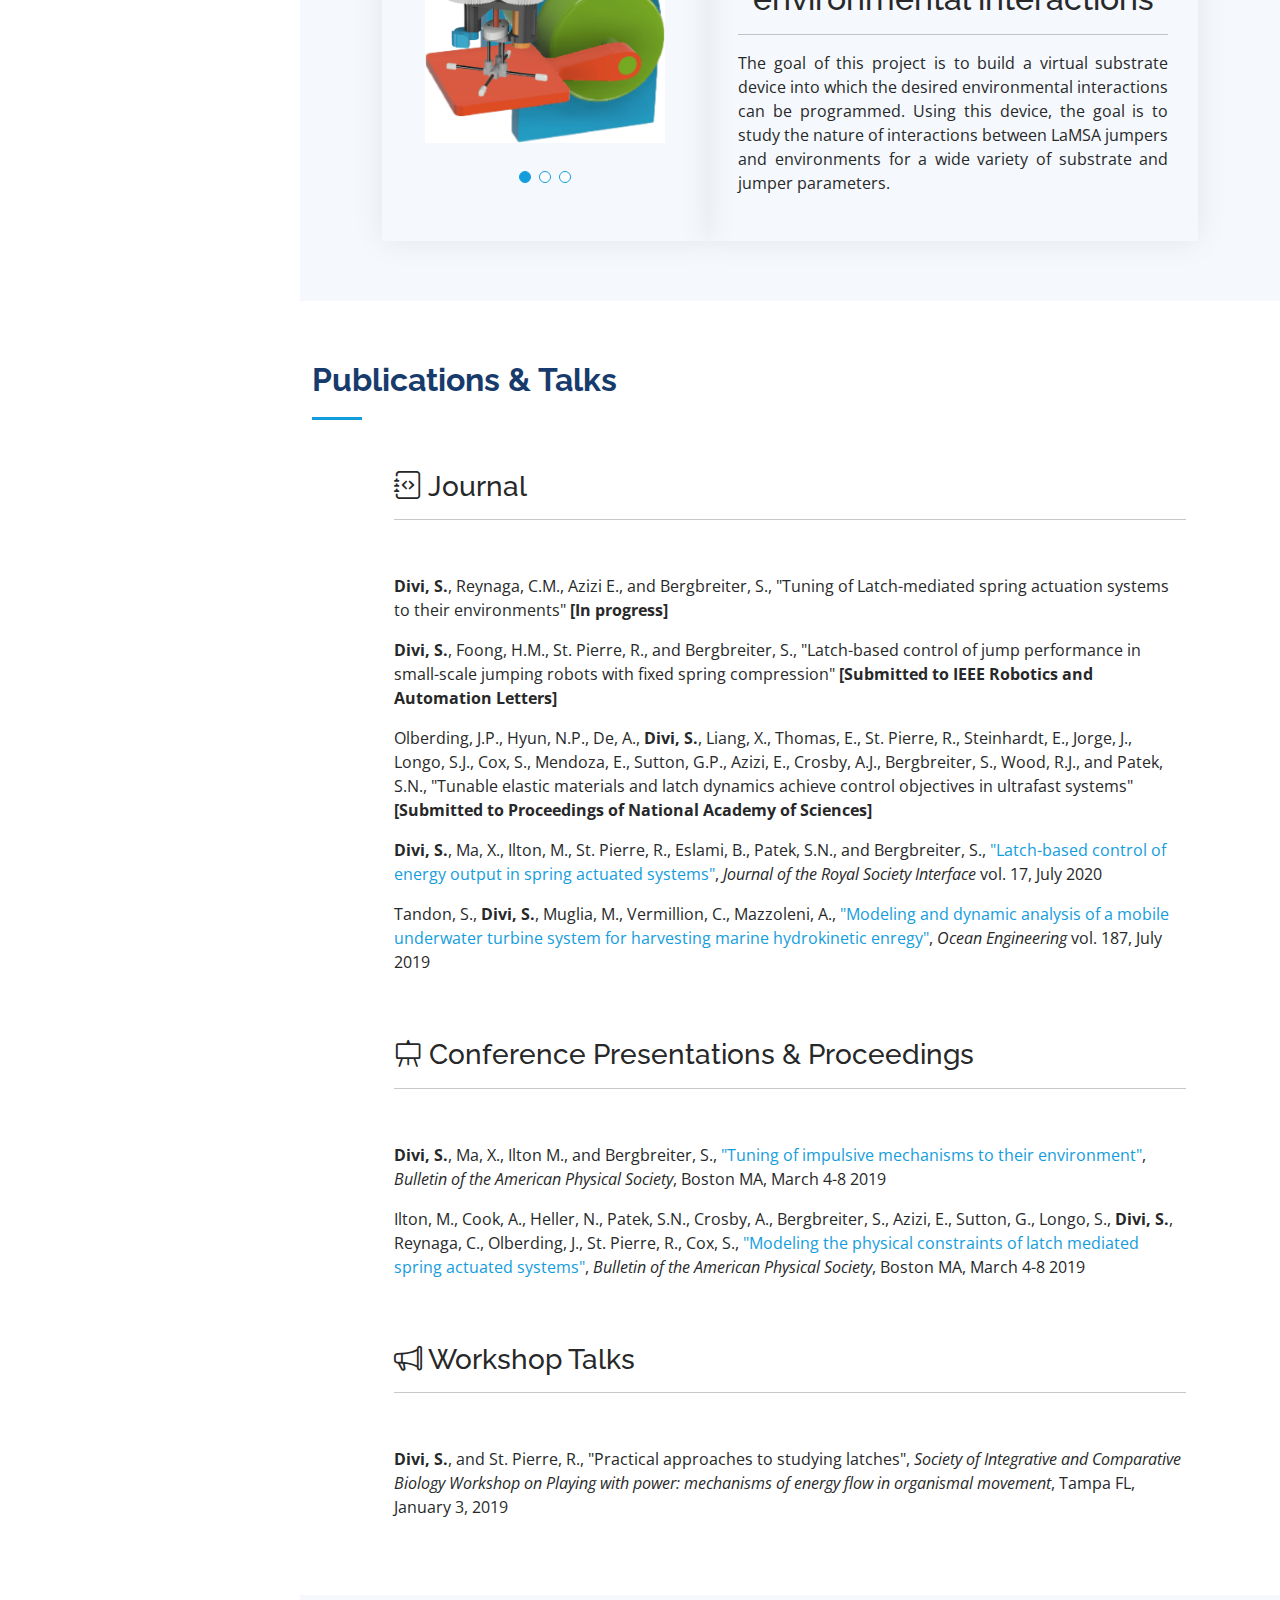
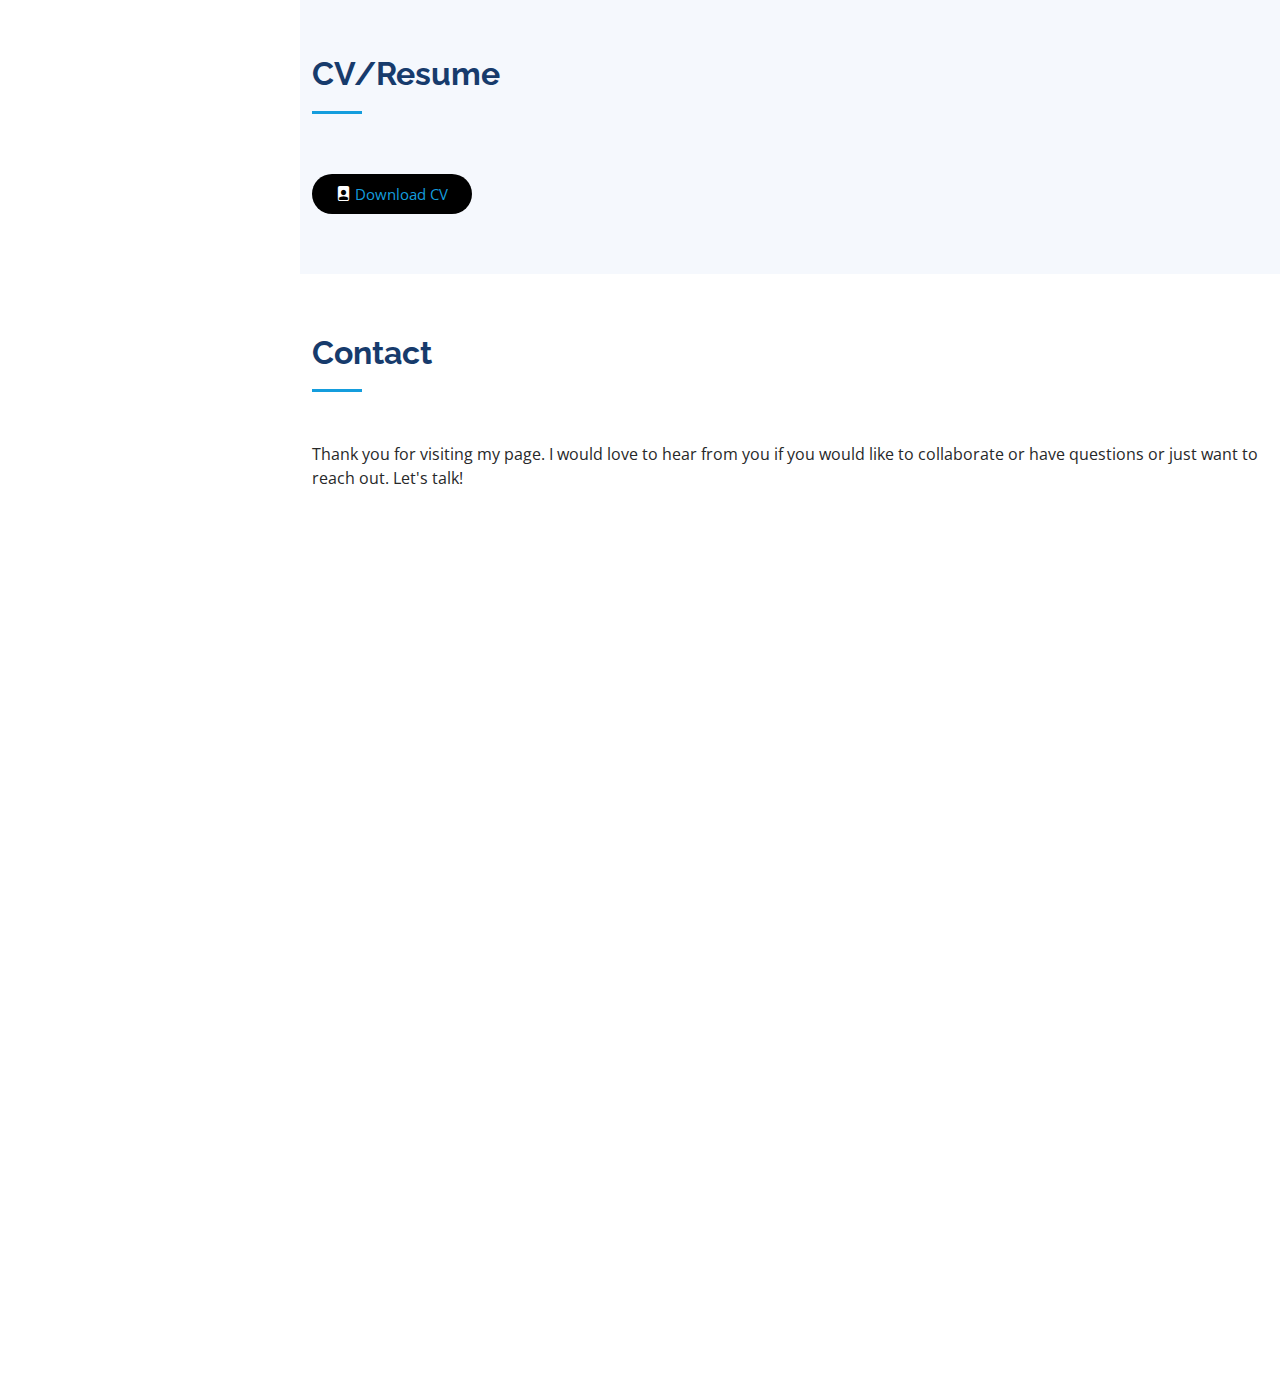
==== commit 5485bb0c: "fixing bugs for mobile version" ====
--- a/index.html
+++ b/index.html
@@ -447,6 +447,7 @@
 							</div>
 							<div class="col-lg-6"><button type="button" class="btn personal_button"><a href="mailto: sdivi@andrew.cmu.edu" title="Email Me">Email Me</a></button></div>
 						</div>
+						<br>
 						<iframe src="https://www.google.com/maps/embed?pb=!1m18!1m12!1m3!1d3036.4941462863108!2d-79.94888508474139!3d40.44219877936217!2m3!1f0!2f0!3f0!3m2!1i1024!2i768!4f13.1!3m3!1m2!1s0x8834f22128ed1aa1%3A0xac0a5098179a7e60!2sHamerschlag%20Hall!5e0!3m2!1sen!2sin!4v1640585215032!5m2!1sen!2sin" width="100%" height="450" style="border:0;" allowfullscreen="" loading="lazy"></iframe>
 					</div>
 				</div>
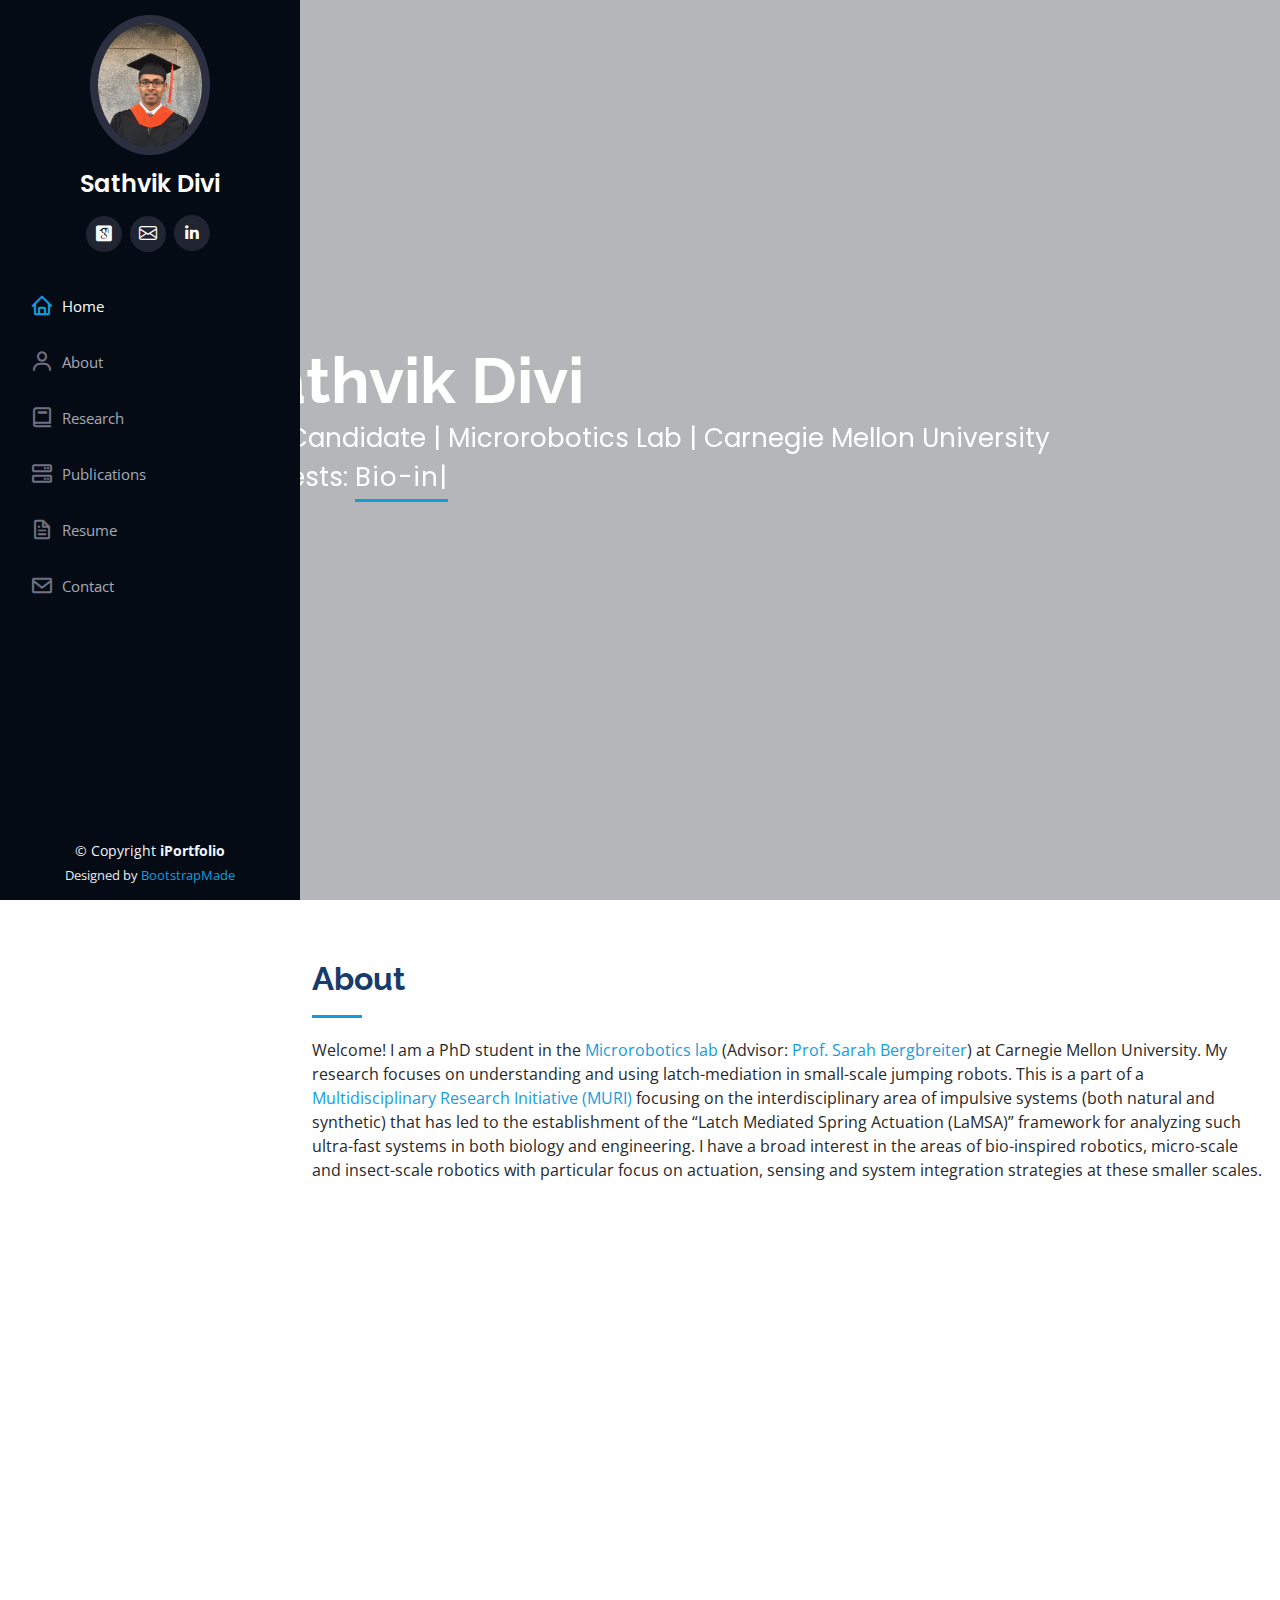
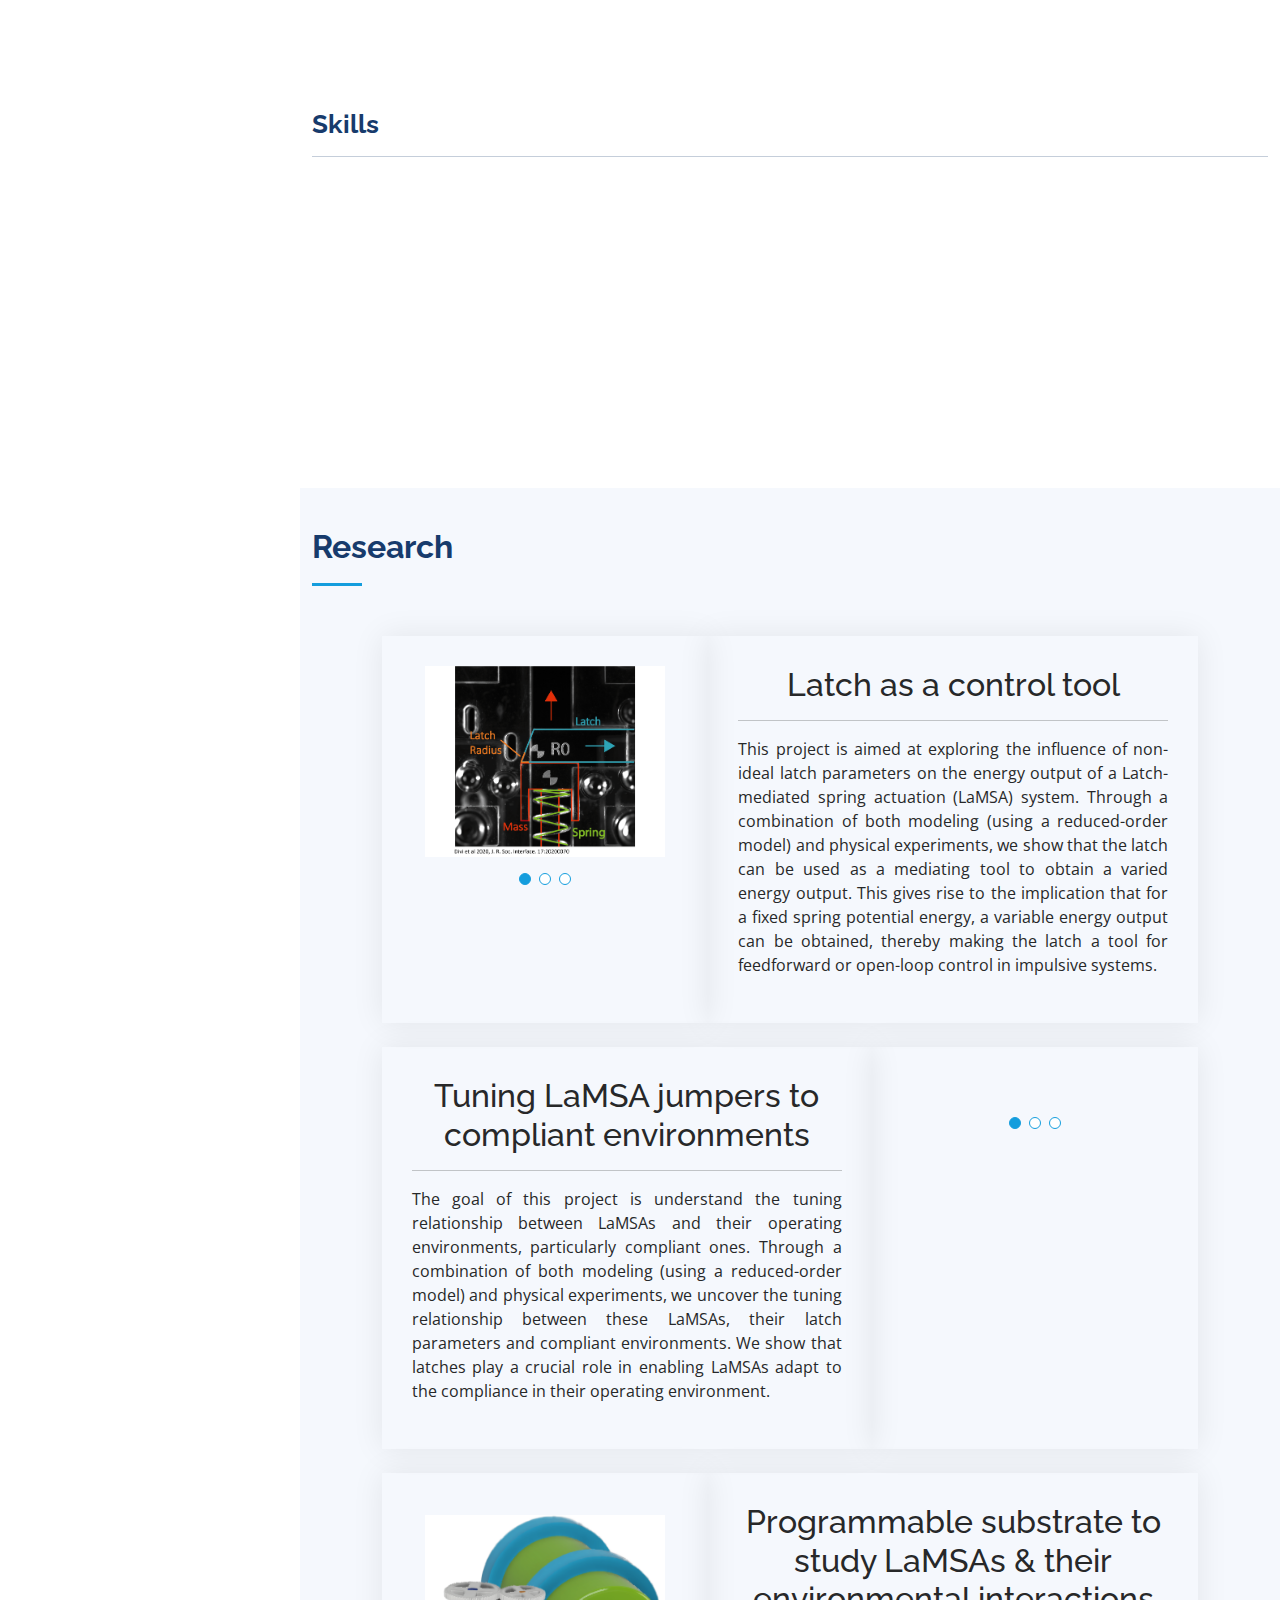
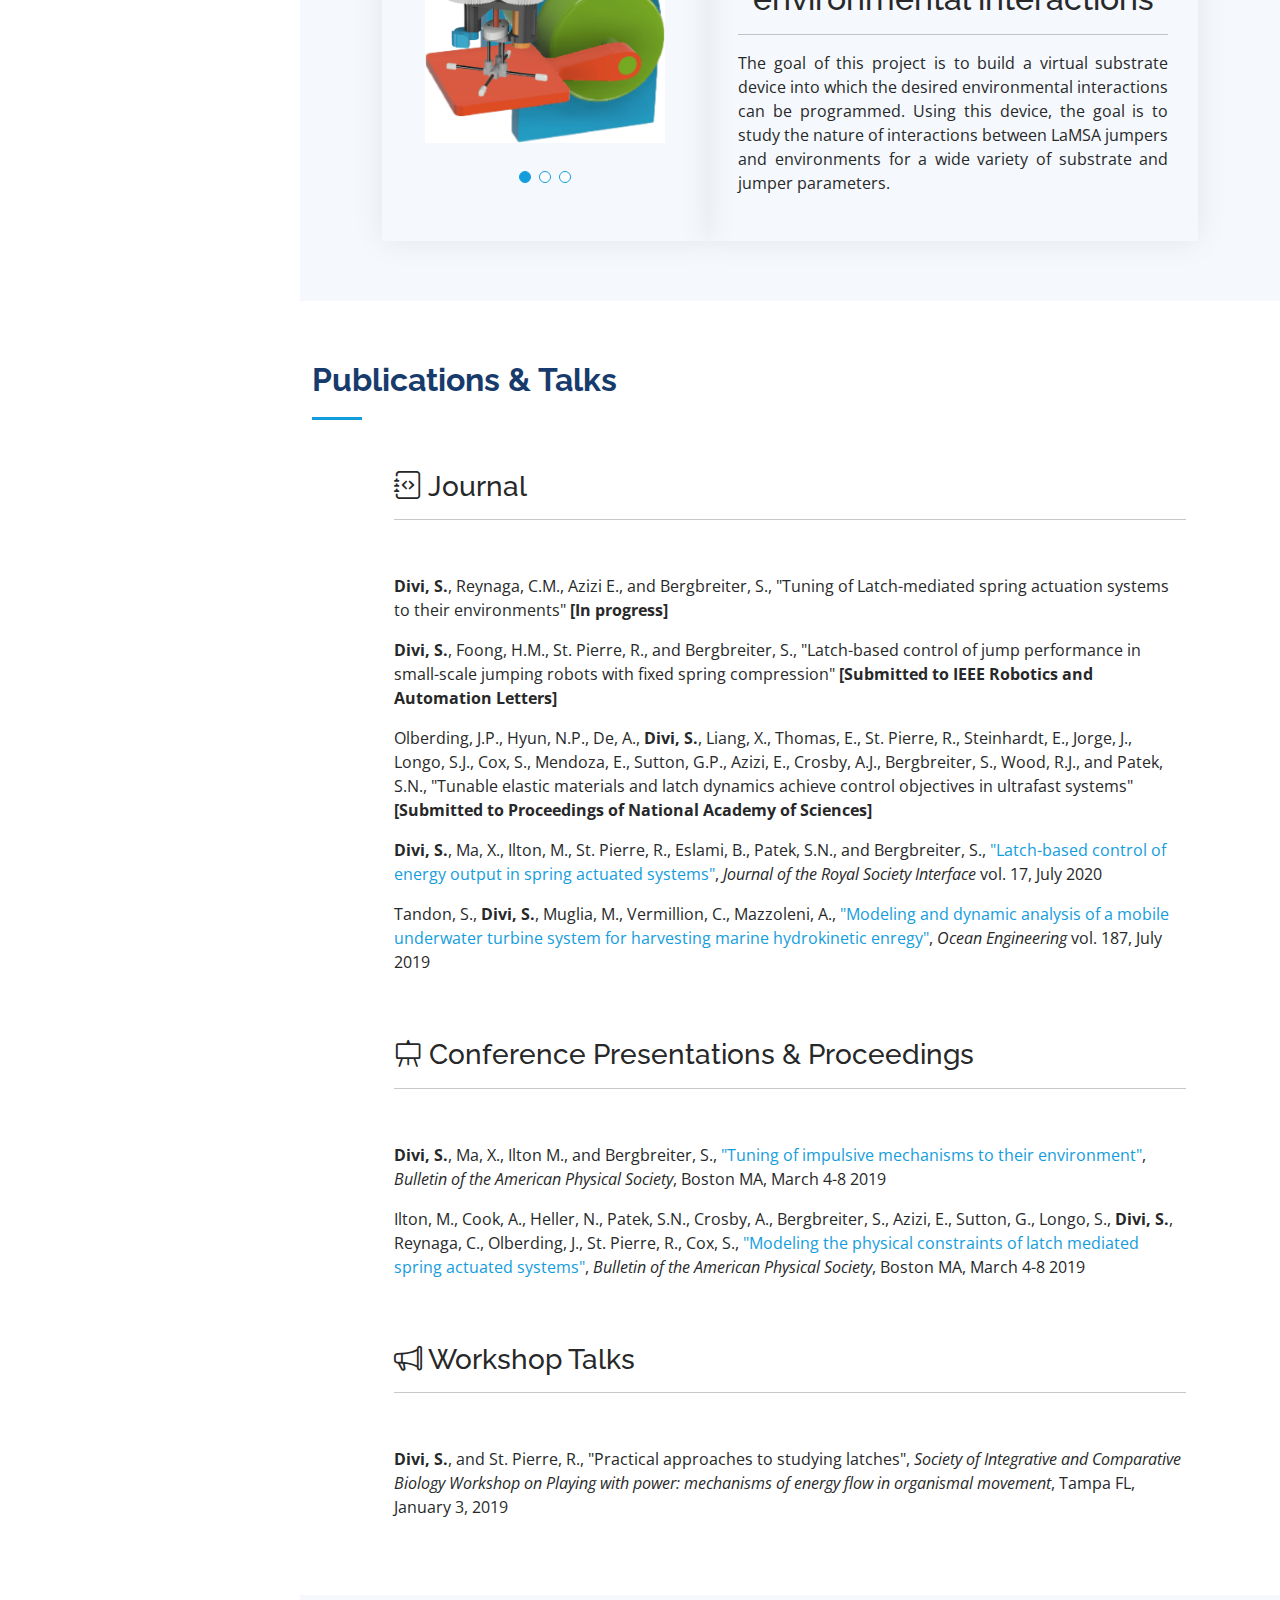
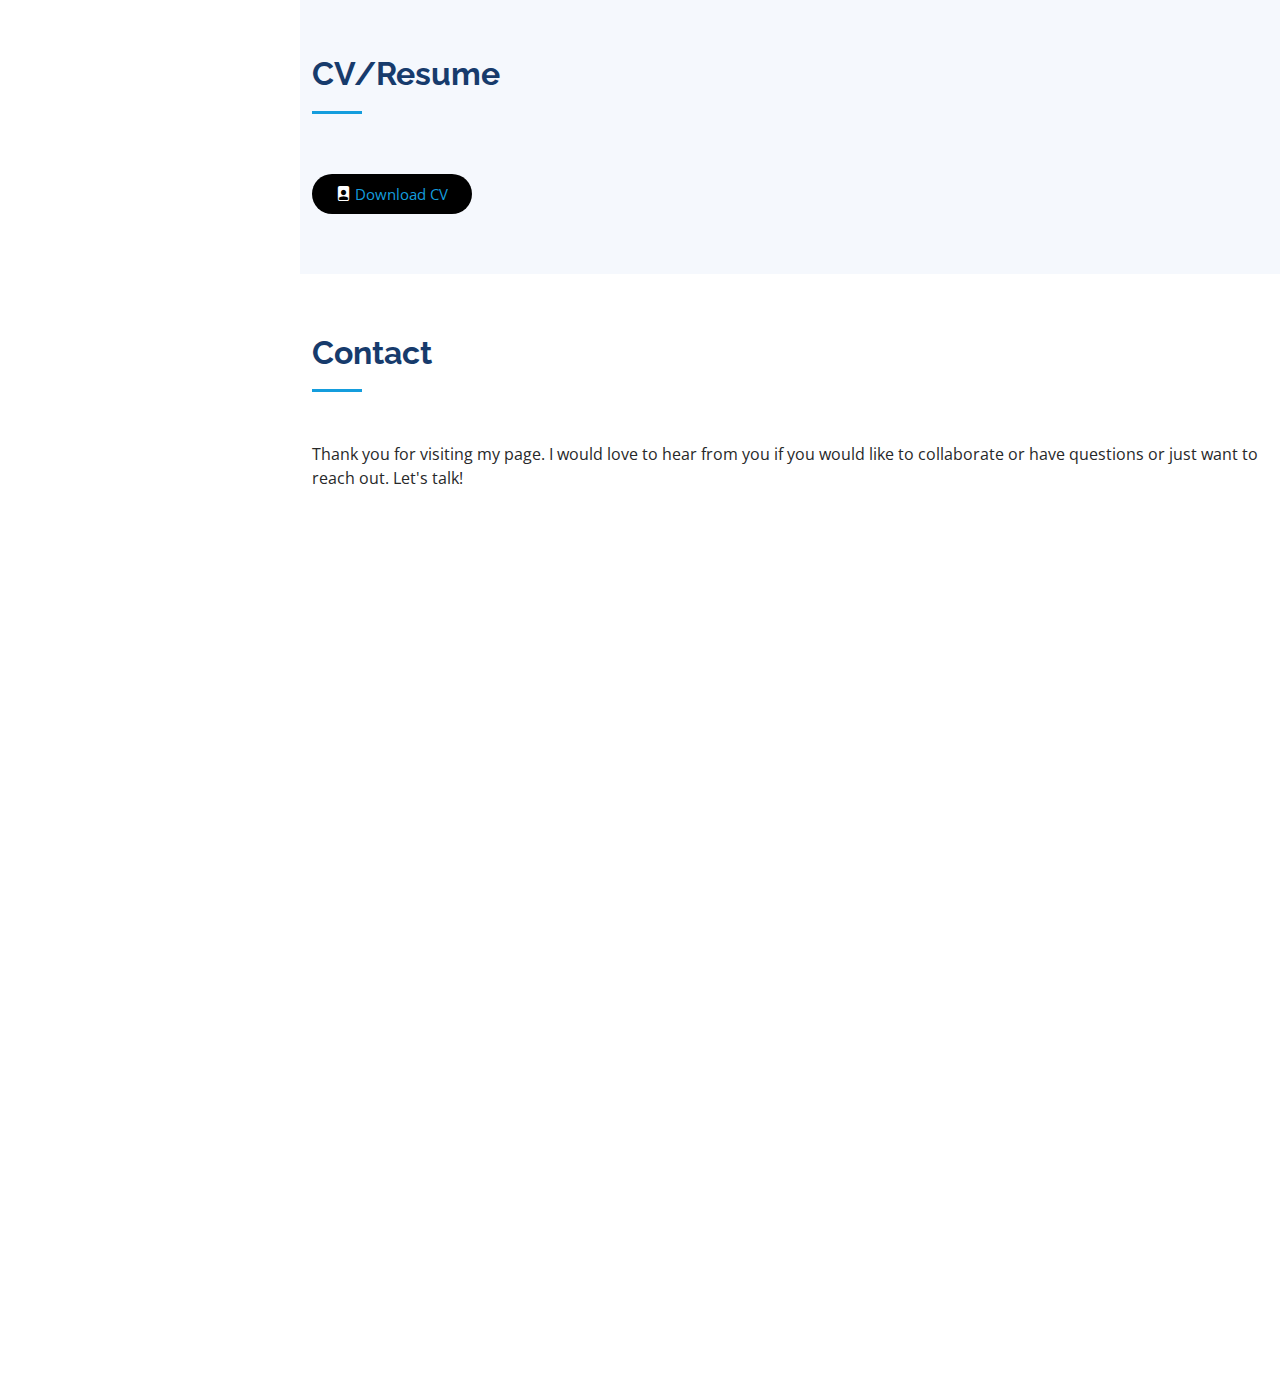
==== commit 51136ea3: "updating navbar icons" ====
--- a/index.html
+++ b/index.html
@@ -79,9 +79,9 @@
         <ul>
           <li><a href="#hero" class="nav-link scrollto active"><i class="bx bx-home"></i> <span>Home</span></a></li>
           <li><a href="#about" class="nav-link scrollto"><i class="bx bx-user"></i> <span>About</span></a></li>
-          <li><a href="#research" class="nav-link scrollto"><i class="bx bx-file-blank"></i> <span>Research</span></a></li>
-          <li><a href="#publications" class="nav-link scrollto"><i class="bx bx-book-content"></i> <span>Publications</span></a></li>
-		  <li><a href="#resume" class="nav-link scrollto"><i class="bx bx-server"></i> <span>Resume</span></a></li>
+          <li><a href="#research" class="nav-link scrollto"><i class="bx bx-book"></i> <span>Research</span></a></li>
+          <li><a href="#publications" class="nav-link scrollto"><i class="bx bx-server"></i> <span>Publications</span></a></li>
+		  <li><a href="#resume" class="nav-link scrollto"><i class="bx bx-file"></i> <span>Resume</span></a></li>
           <li><a href="#contact" class="nav-link scrollto"><i class="bx bx-envelope"></i> <span>Contact</span></a></li>
         </ul>
       </nav><!-- .nav-menu -->
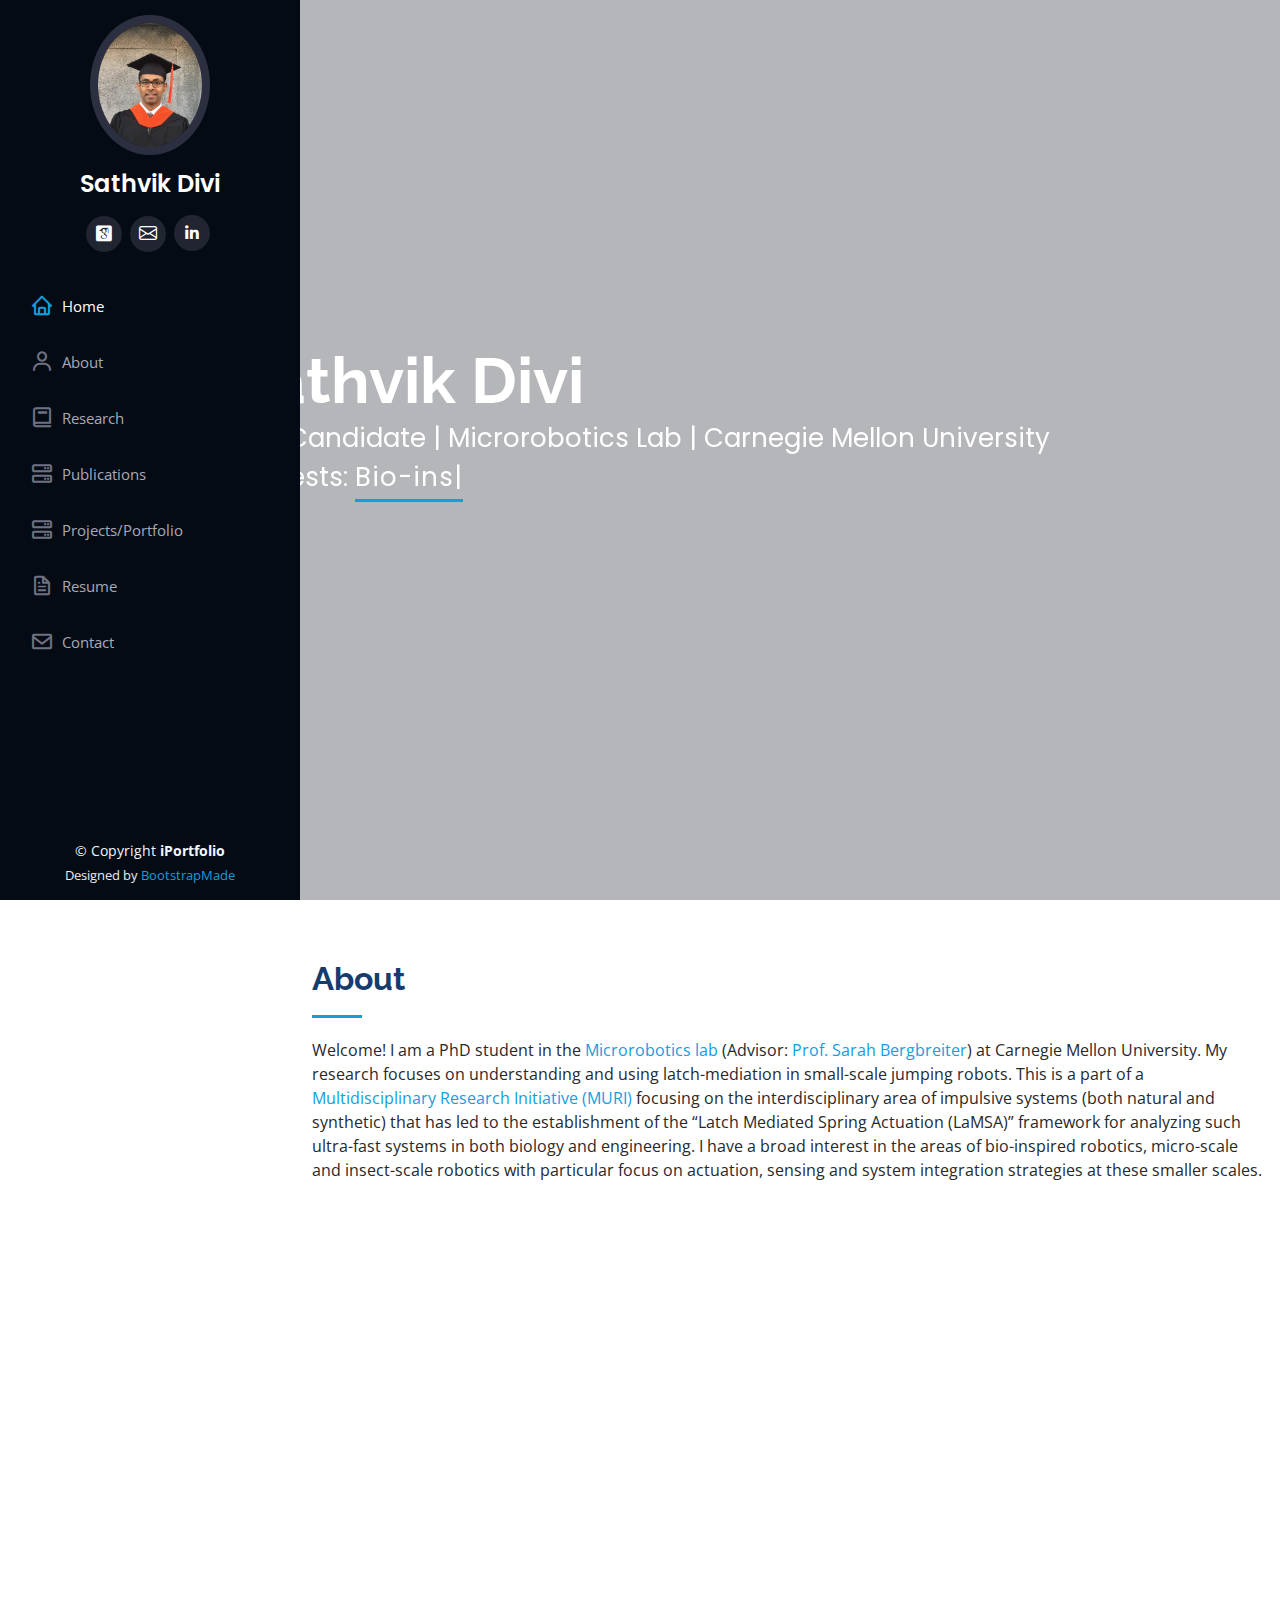
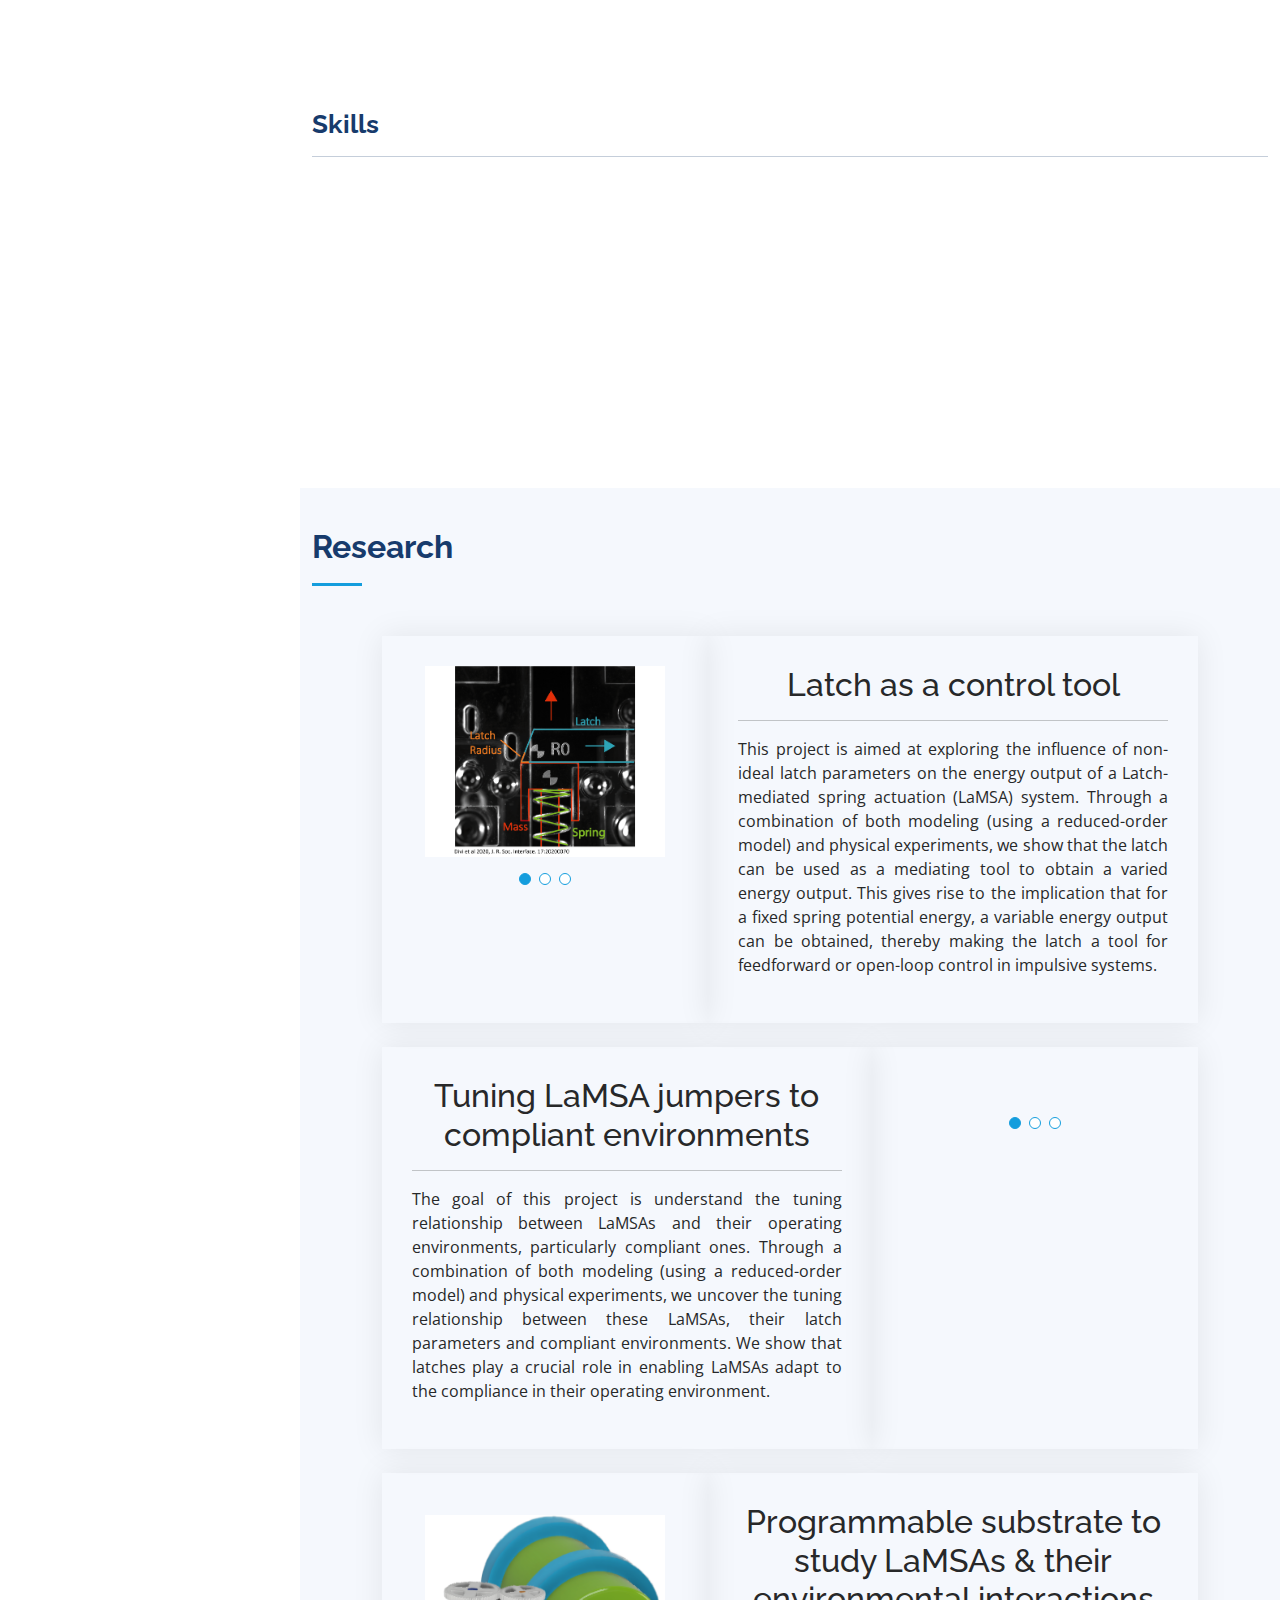
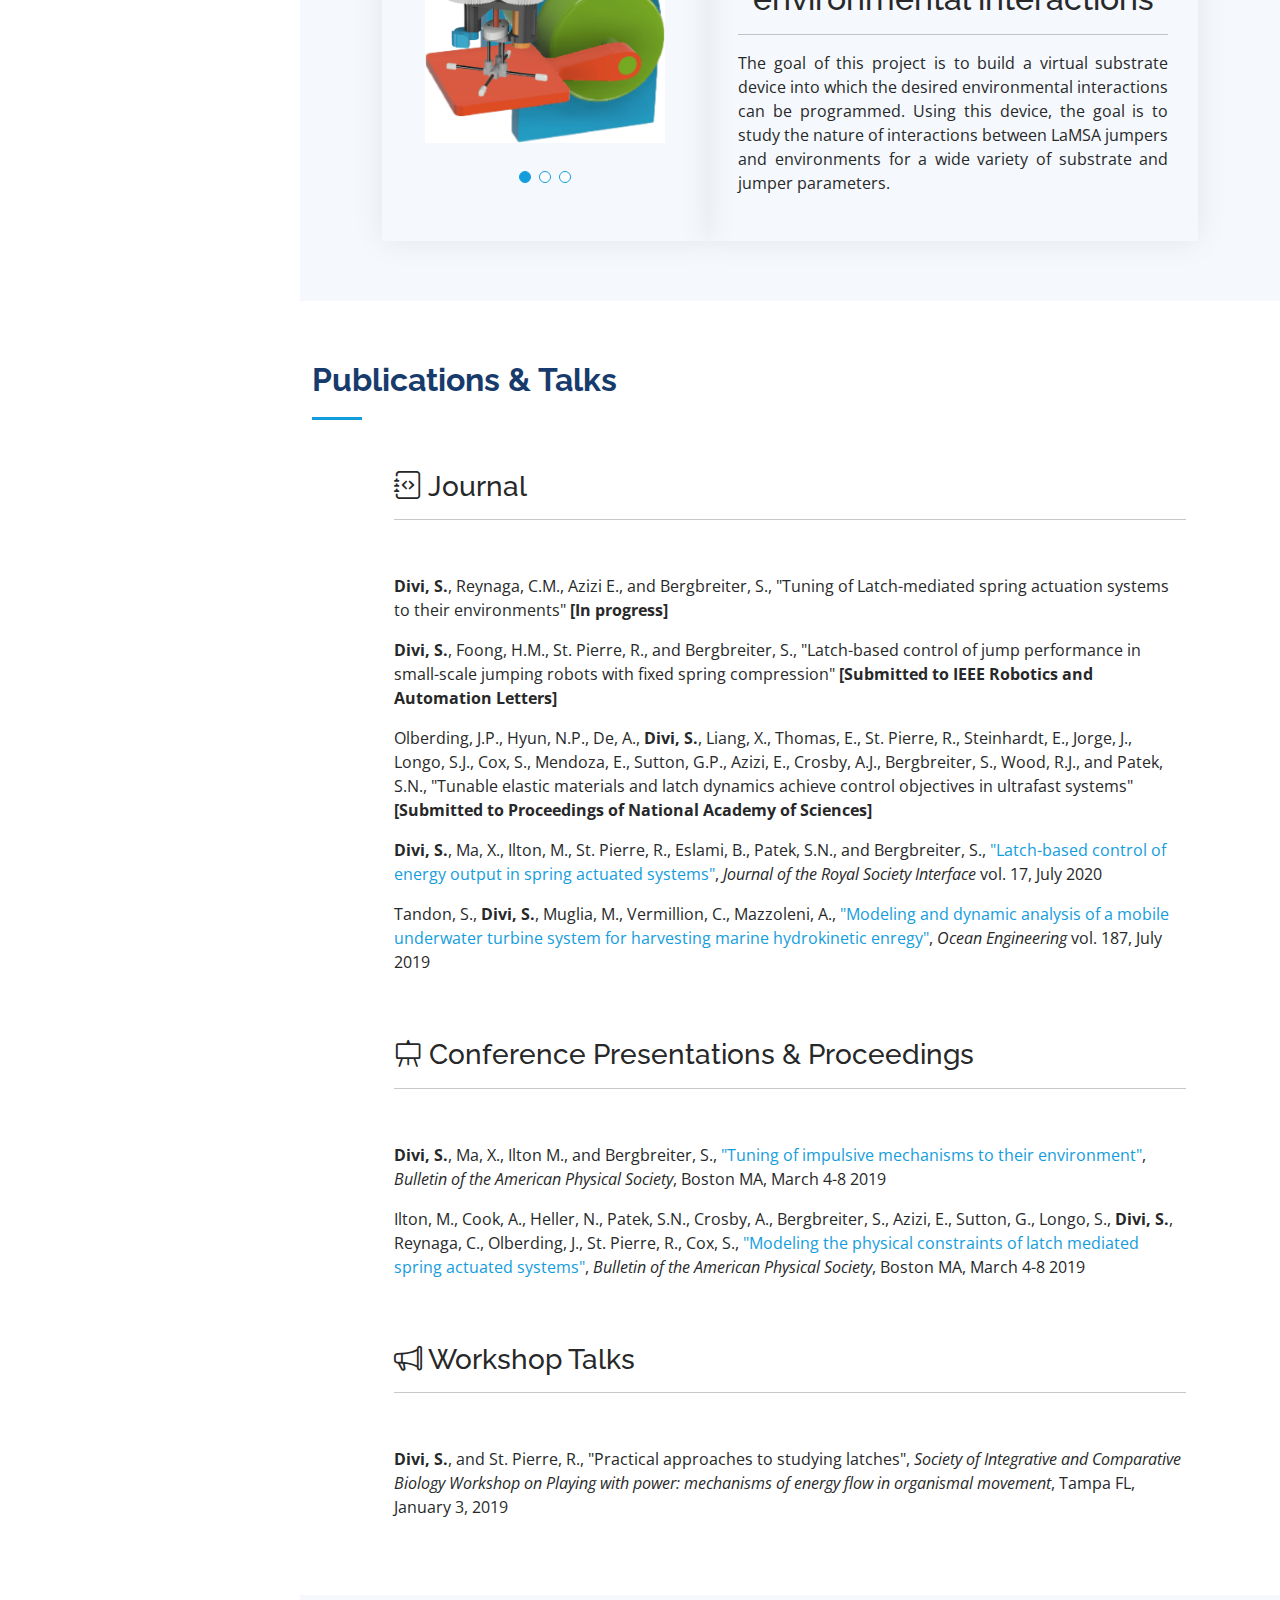
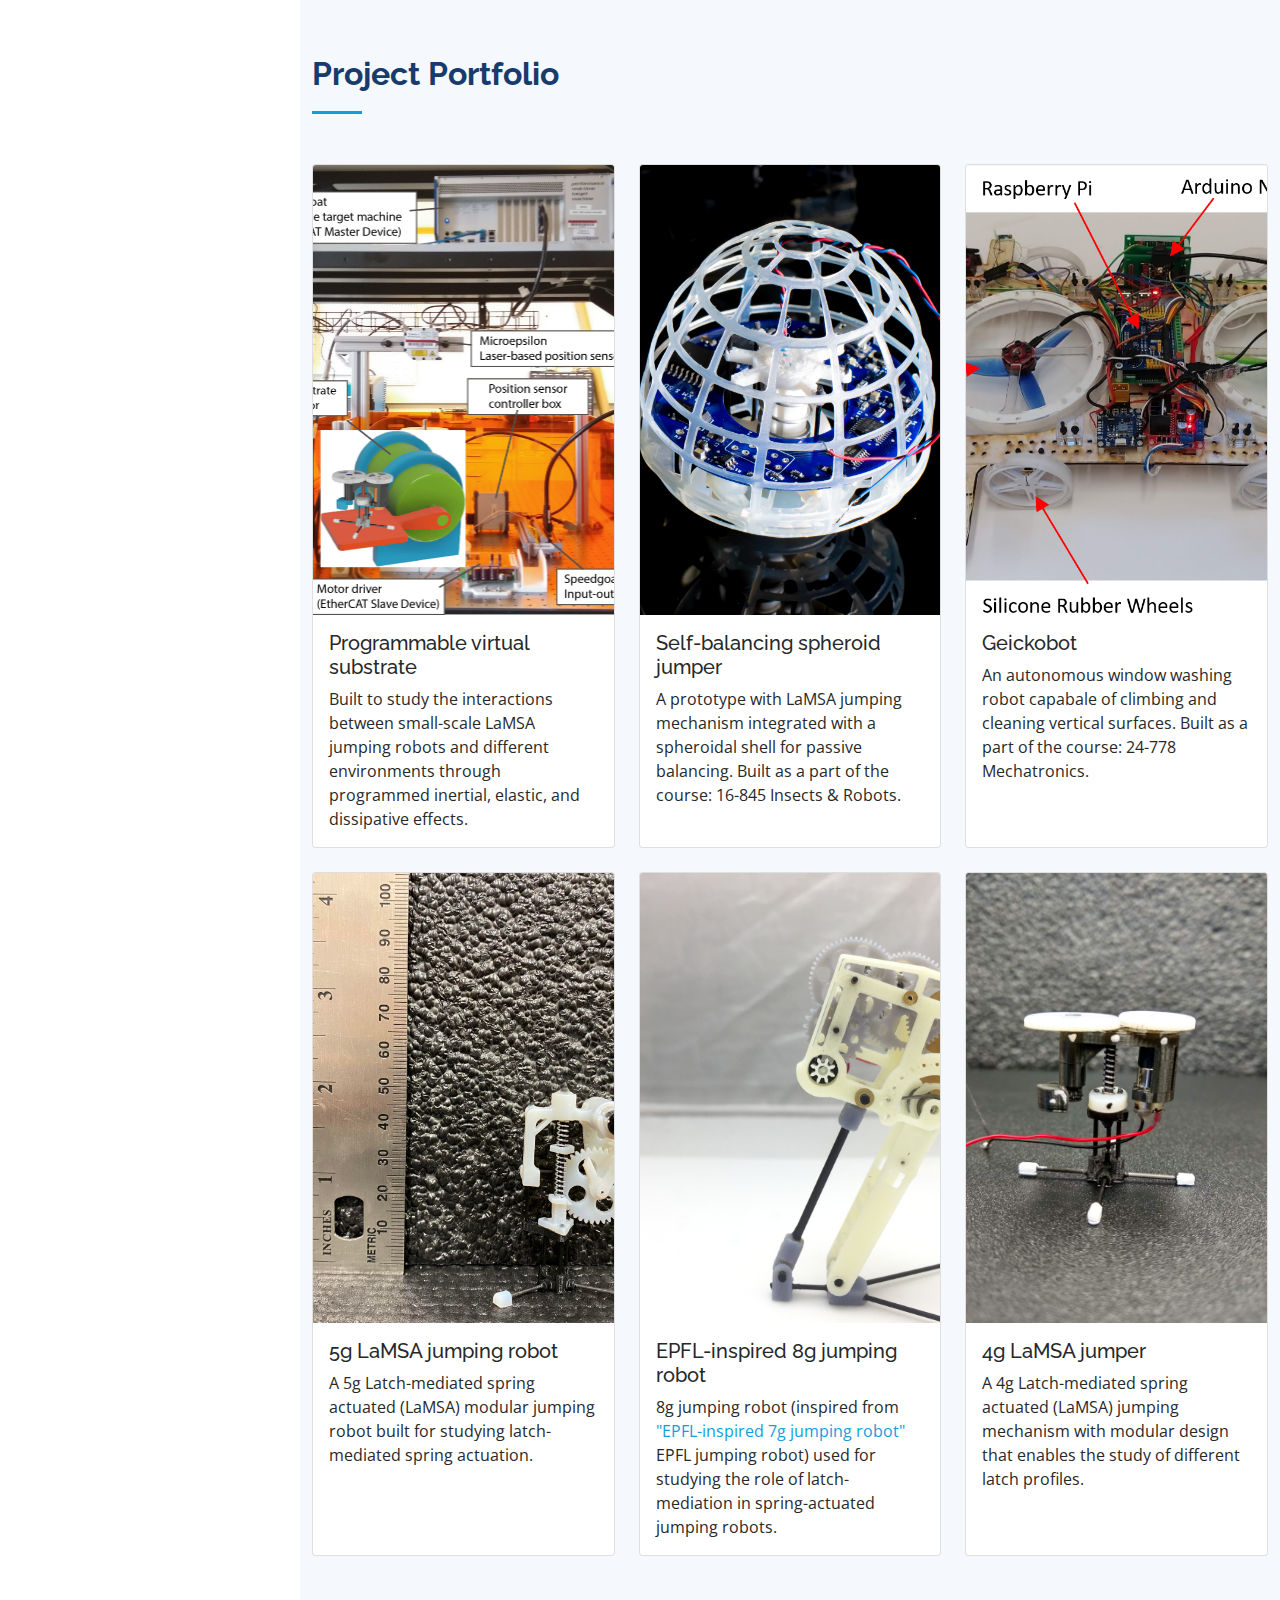
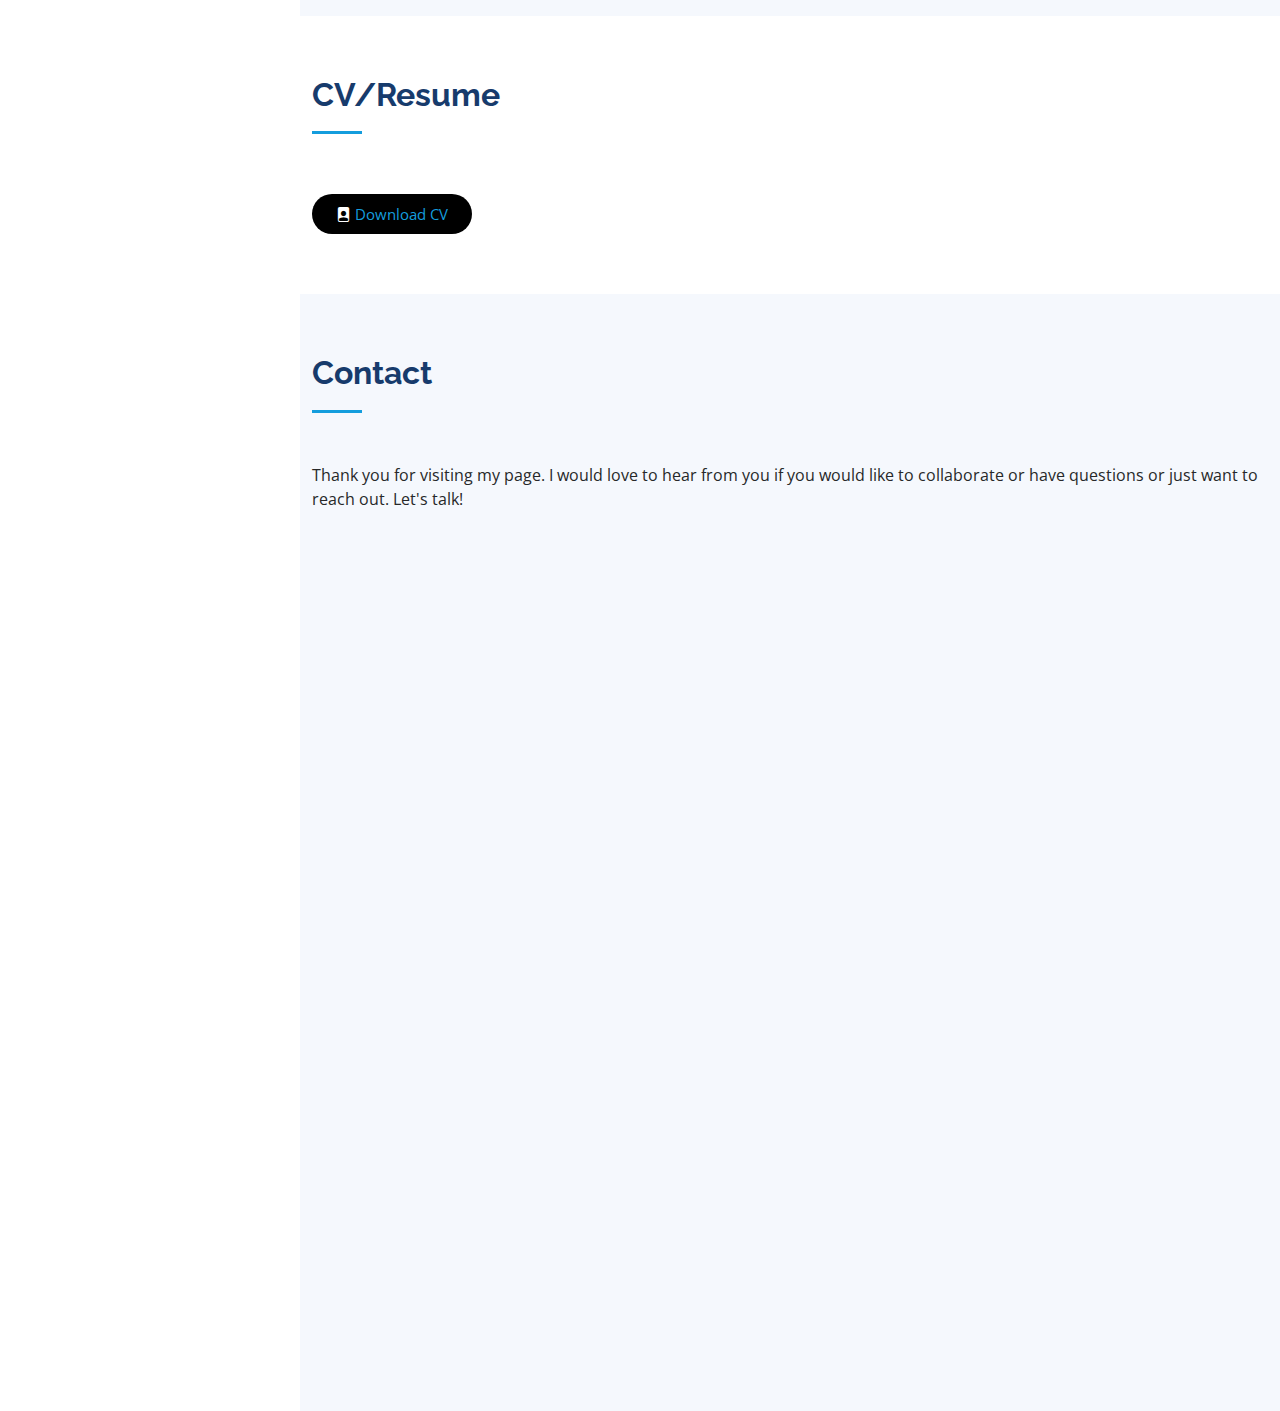
==== commit 06c249a2: "adding project cards" ====
--- a/index.html
+++ b/index.html
@@ -27,6 +27,7 @@
   
   <!-- Template Main CSS File -->
   <link href="assets/css/style.css" rel="stylesheet">
+  <link href="assets/vendor/font-awesome.min.css" rel="stylesheet">
   <!-- <link rel="stylesheet" href="//maxcdn.bootstrapcdn.com/font-awesome/4.6.0/css/font-awesome.min.css" /> -->
 
   <!-- =======================================================
@@ -51,6 +52,11 @@
 		margin: 10px 0px 0px 0px;
 	}
 	
+	.card-img-top {
+		width: 100%;
+		height: 50vh;
+		object-fit: cover;
+	}	
   </style>
   
   
@@ -81,6 +87,7 @@
           <li><a href="#about" class="nav-link scrollto"><i class="bx bx-user"></i> <span>About</span></a></li>
           <li><a href="#research" class="nav-link scrollto"><i class="bx bx-book"></i> <span>Research</span></a></li>
           <li><a href="#publications" class="nav-link scrollto"><i class="bx bx-server"></i> <span>Publications</span></a></li>
+		  <li><a href="#portfolio" class="nav-link scrollto"><i class="bx bx-server"></i> <span>Projects/Portfolio</span></a></li>
 		  <li><a href="#resume" class="nav-link scrollto"><i class="bx bx-file"></i> <span>Resume</span></a></li>
           <li><a href="#contact" class="nav-link scrollto"><i class="bx bx-envelope"></i> <span>Contact</span></a></li>
         </ul>
@@ -406,8 +413,77 @@
 		  </div>
 		</section><!-- End Services Section -->
 
+		<!-- ======= Portfolio Section ======= -->
+	   <section id="portfolio" class="portfolio section-bg">
+		  <div class="container">
+
+			<div class="section-title">
+			  <h2>Project Portfolio</h2>
+			  <p></p>
+			</div>
+
+			<div class="row row-cols-1 row-cols-md-3 g-4">
+			  <div class="col">
+				<div class="card h-100">
+				  <img src="assets/img/portfolio/system1.png" class="card-img-top" alt="...">
+				  <div class="card-body">
+					<h5 class="card-title">Programmable virtual substrate</h5>
+					<p class="card-text">Built to study the interactions between small-scale LaMSA jumping robots and different environments through programmed inertial, elastic, and dissipative effects.</p>
+				  </div>
+				</div>
+			  </div>
+			  <div class="col">
+				<div class="card h-100">
+				  <img src="assets/img/portfolio/jumper4_image1.jpg" class="card-img-top" alt="...">
+				  <div class="card-body">
+					<h5 class="card-title">Self-balancing spheroid jumper</h5>
+					<p class="card-text">A prototype with LaMSA jumping mechanism integrated with a spheroidal shell for passive balancing. Built as a part of the course: 16-845 Insects & Robots.</p>
+				  </div>
+				</div>
+			  </div>
+			  <div class="col">
+				<div class="card h-100">
+				  <img src="assets/img/portfolio/Cleaner_Image1.PNG" class="card-img-top" alt="...">
+				  <div class="card-body">
+					<h5 class="card-title">Geickobot</h5>
+					<p class="card-text">An autonomous window washing robot capabale of climbing and cleaning vertical surfaces. Built as a part of the course: 24-778 Mechatronics.</p>
+				  </div>
+				</div>
+			  </div>
+			  <div class="col">
+				<div class="card h-100">
+				  <img src="assets/img/portfolio/jumper3_image1.jpg" class="card-img-top" alt="...">
+				  <div class="card-body">
+					<h5 class="card-title">5g LaMSA jumping robot</h5>
+					<p class="card-text">A 5g Latch-mediated spring actuated (LaMSA) modular jumping robot built for studying latch-mediated spring actuation.</p>
+				  </div>
+				</div>
+			  </div>
+			  <div class="col">
+				<div class="card h-100">
+				  <img src="assets/img/portfolio/jumper1_image1.JPG" class="card-img-top" alt="...">
+				  <div class="card-body">
+					<h5 class="card-title">EPFL-inspired 8g jumping robot</h5>
+					<p class="card-text">8g jumping robot (inspired from <a href="https://ieeexplore.ieee.org/document/4543236" target="_blank" rel="noopener noreferrer"> "EPFL-inspired 7g jumping robot"</a> EPFL jumping robot) used for studying the role of latch-mediation in spring-actuated jumping robots.</p>
+				  </div>
+				</div>
+			  </div>
+			  <div class="col">
+				<div class="card h-100">
+				  <img src="assets/img/portfolio/jumper2_image2.jpg" class="card-img-top" alt="...">
+				  <div class="card-body">
+					<h5 class="card-title">4g LaMSA jumper</h5>
+					<p class="card-text">A 4g Latch-mediated spring actuated (LaMSA) jumping mechanism with modular design that enables the study of different latch profiles.</p>
+				  </div>
+				</div>
+			  </div>			  
+			</div>
+
+		  </div>
+		</section><!-- End Portfolio Section -->	
+
 		<!-- ======= Resume Section ======= -->
-		<section id="resume" class="resume section-bg">
+		<section id="resume" class="resume">
 		  <div class="container">
 
 			<div class="section-title">
@@ -418,7 +494,7 @@
 		</section><!-- End Resume Section -->
 
 		<!-- ======= Contact Section ======= -->
-		<section id="contact" class="contact">
+		<section id="contact" class="contact section-bg">
 		  <div class="container">
 			<div class="section-title">
 				<h2>Contact</h2>
@@ -454,7 +530,8 @@
 			</div>
 		  </div>
 		</section><!-- End Contact Section -->
-
+		
+		
 	</main><!-- End #main -->
 
 	<!-- ======= Footer ======= -->
@@ -486,6 +563,9 @@
 	<script src="assets/vendor/waypoints/noframework.waypoints.js"></script>
 	<script src="assets/vendor/php-email-form/validate.js"></script>
 	<script src="https://code.iconify.design/2/2.1.0/iconify.min.js"></script>
+	<script src="assets/vendor/jquery-3.3.1.slim.min.js"></script>
+	<script src="assets/vendor/bootstrap.min.js"></script>
+	<script src="assets/vendor/popper.min.js"></script>
 	<!-- Template Main JS File -->
 	<script src="assets/js/main.js"></script>
 
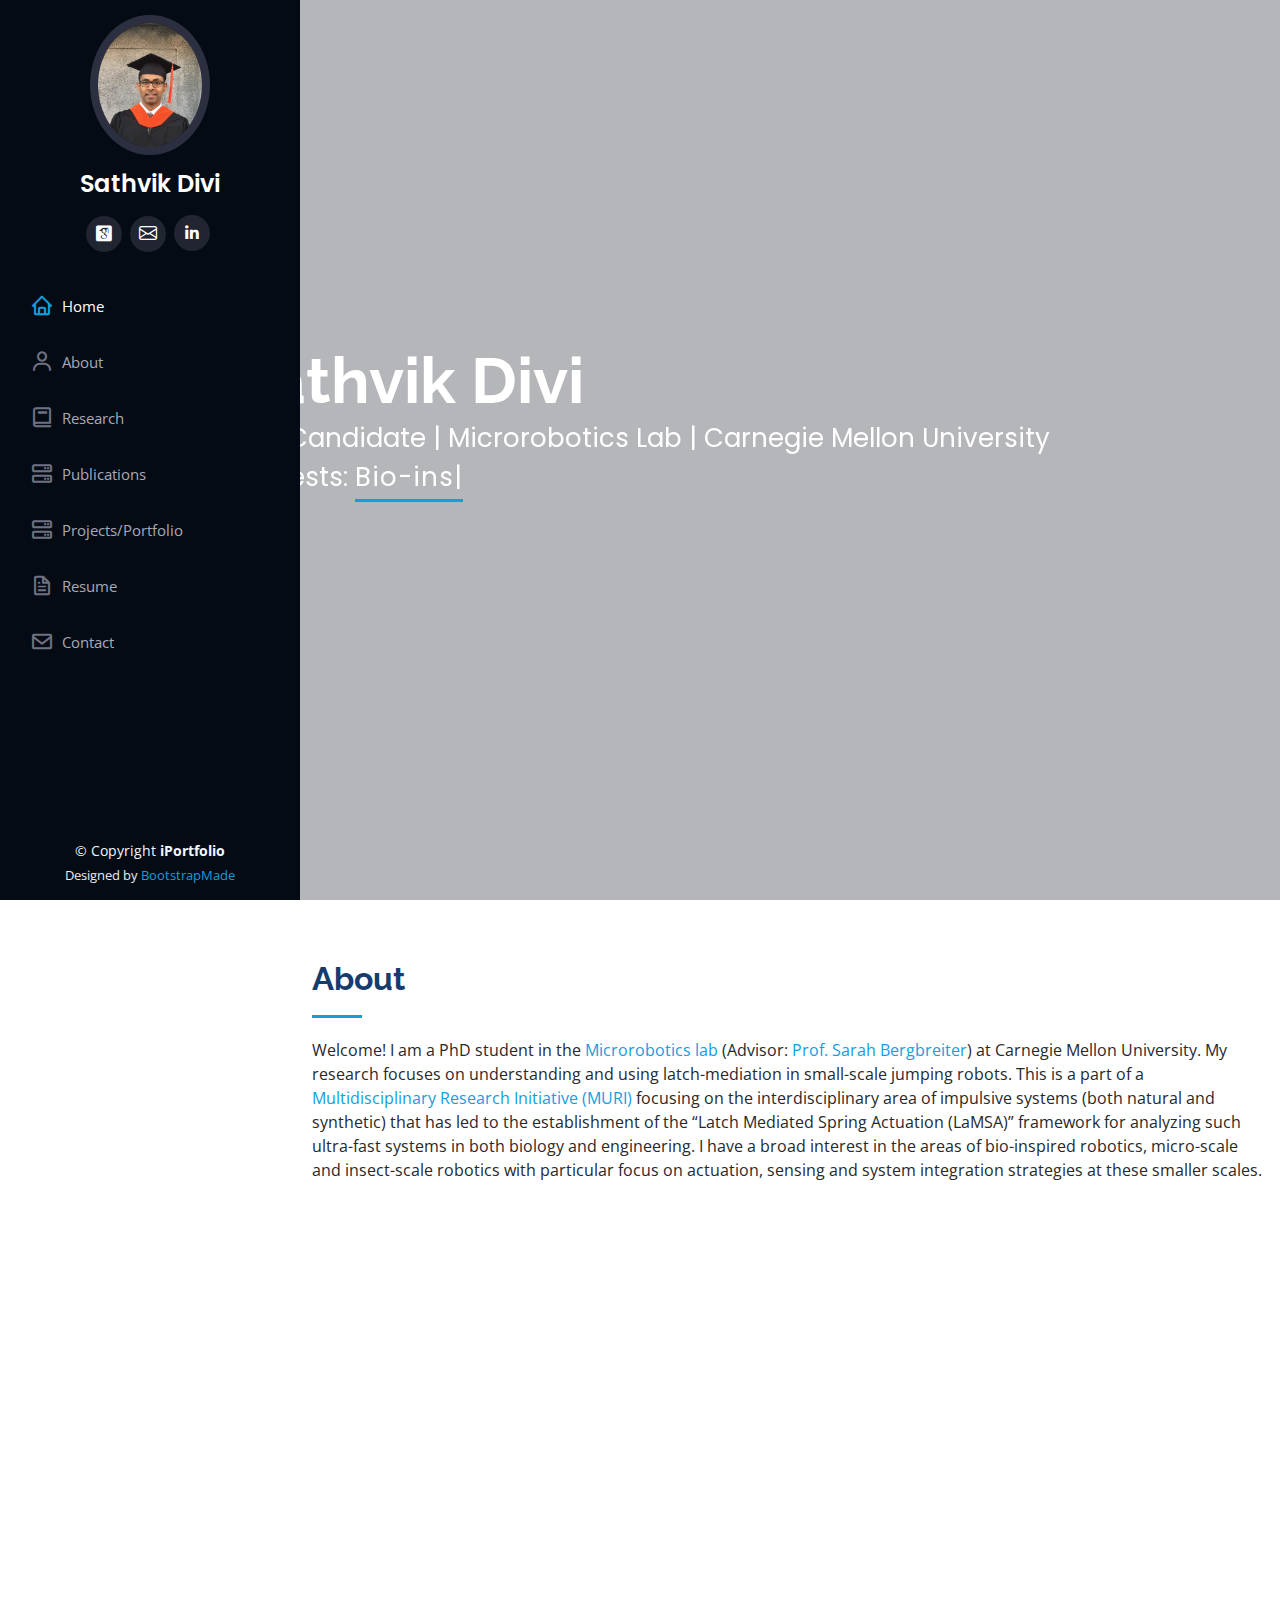
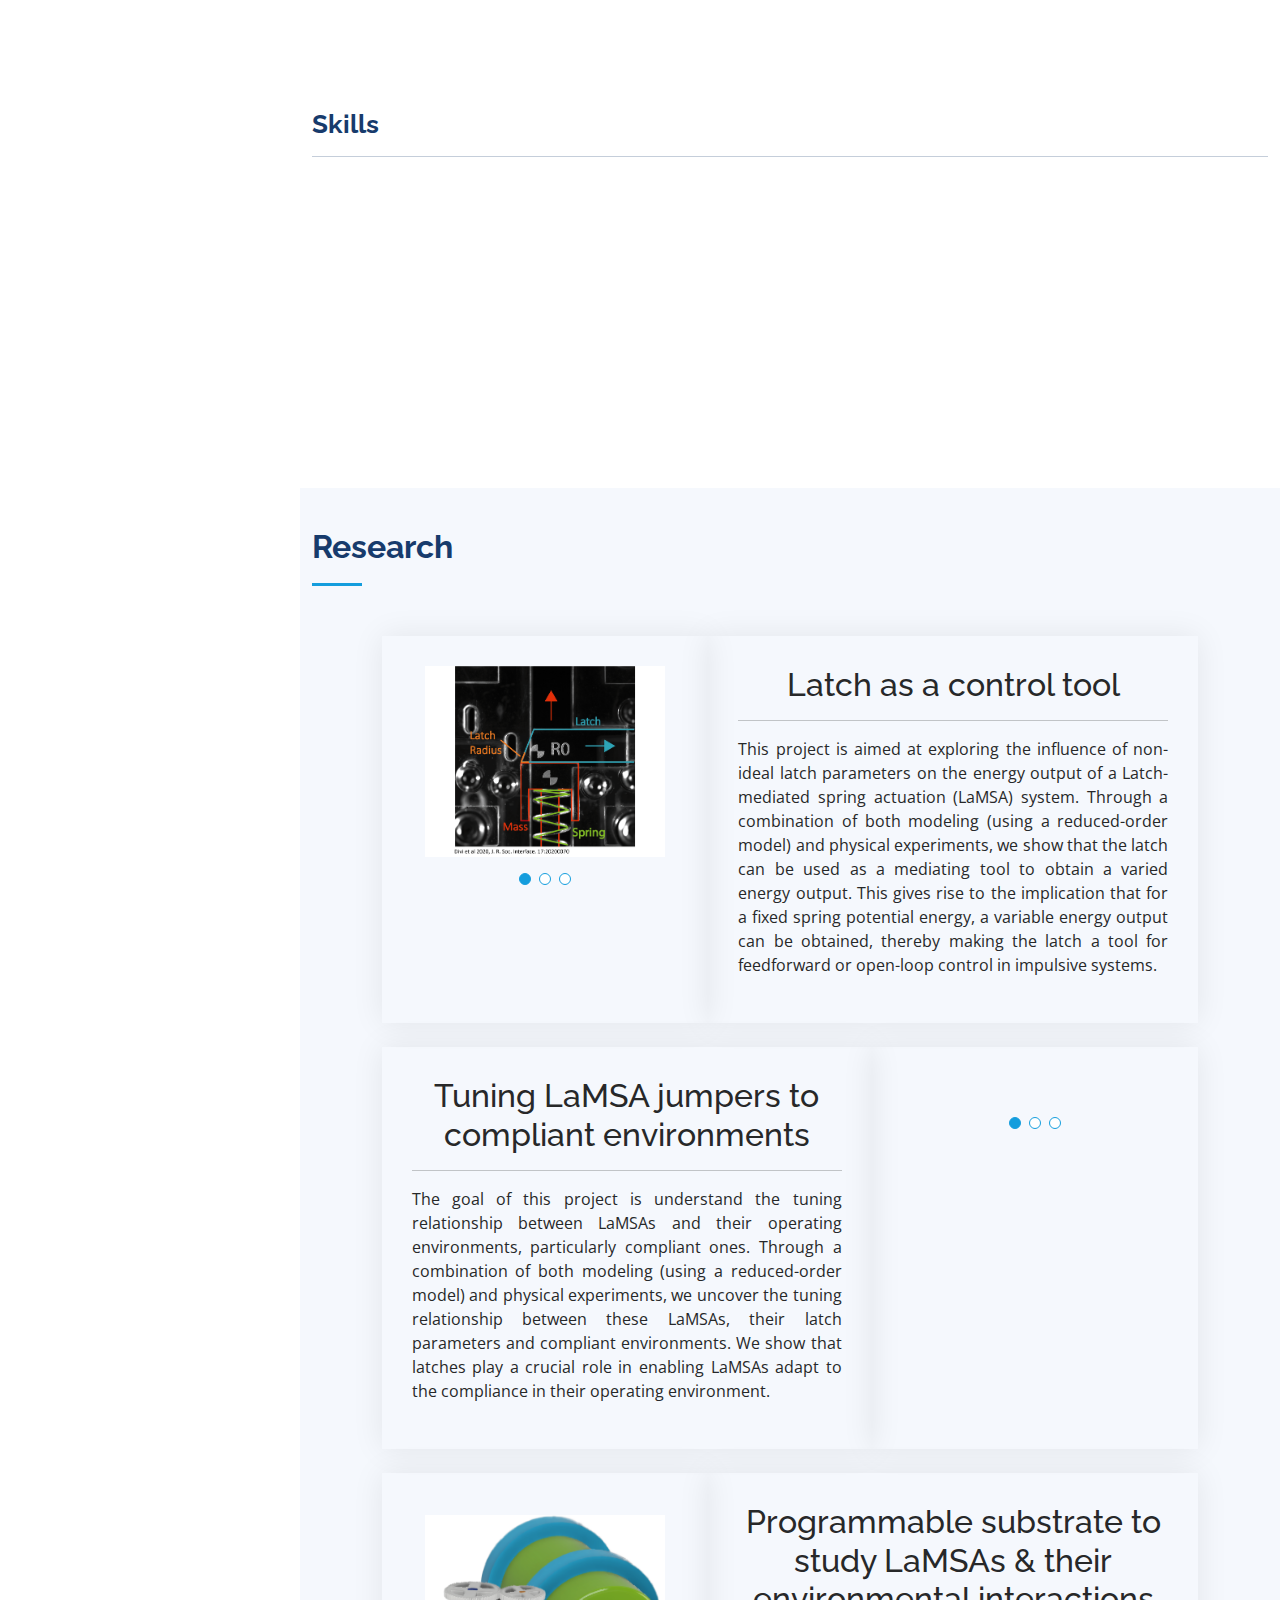
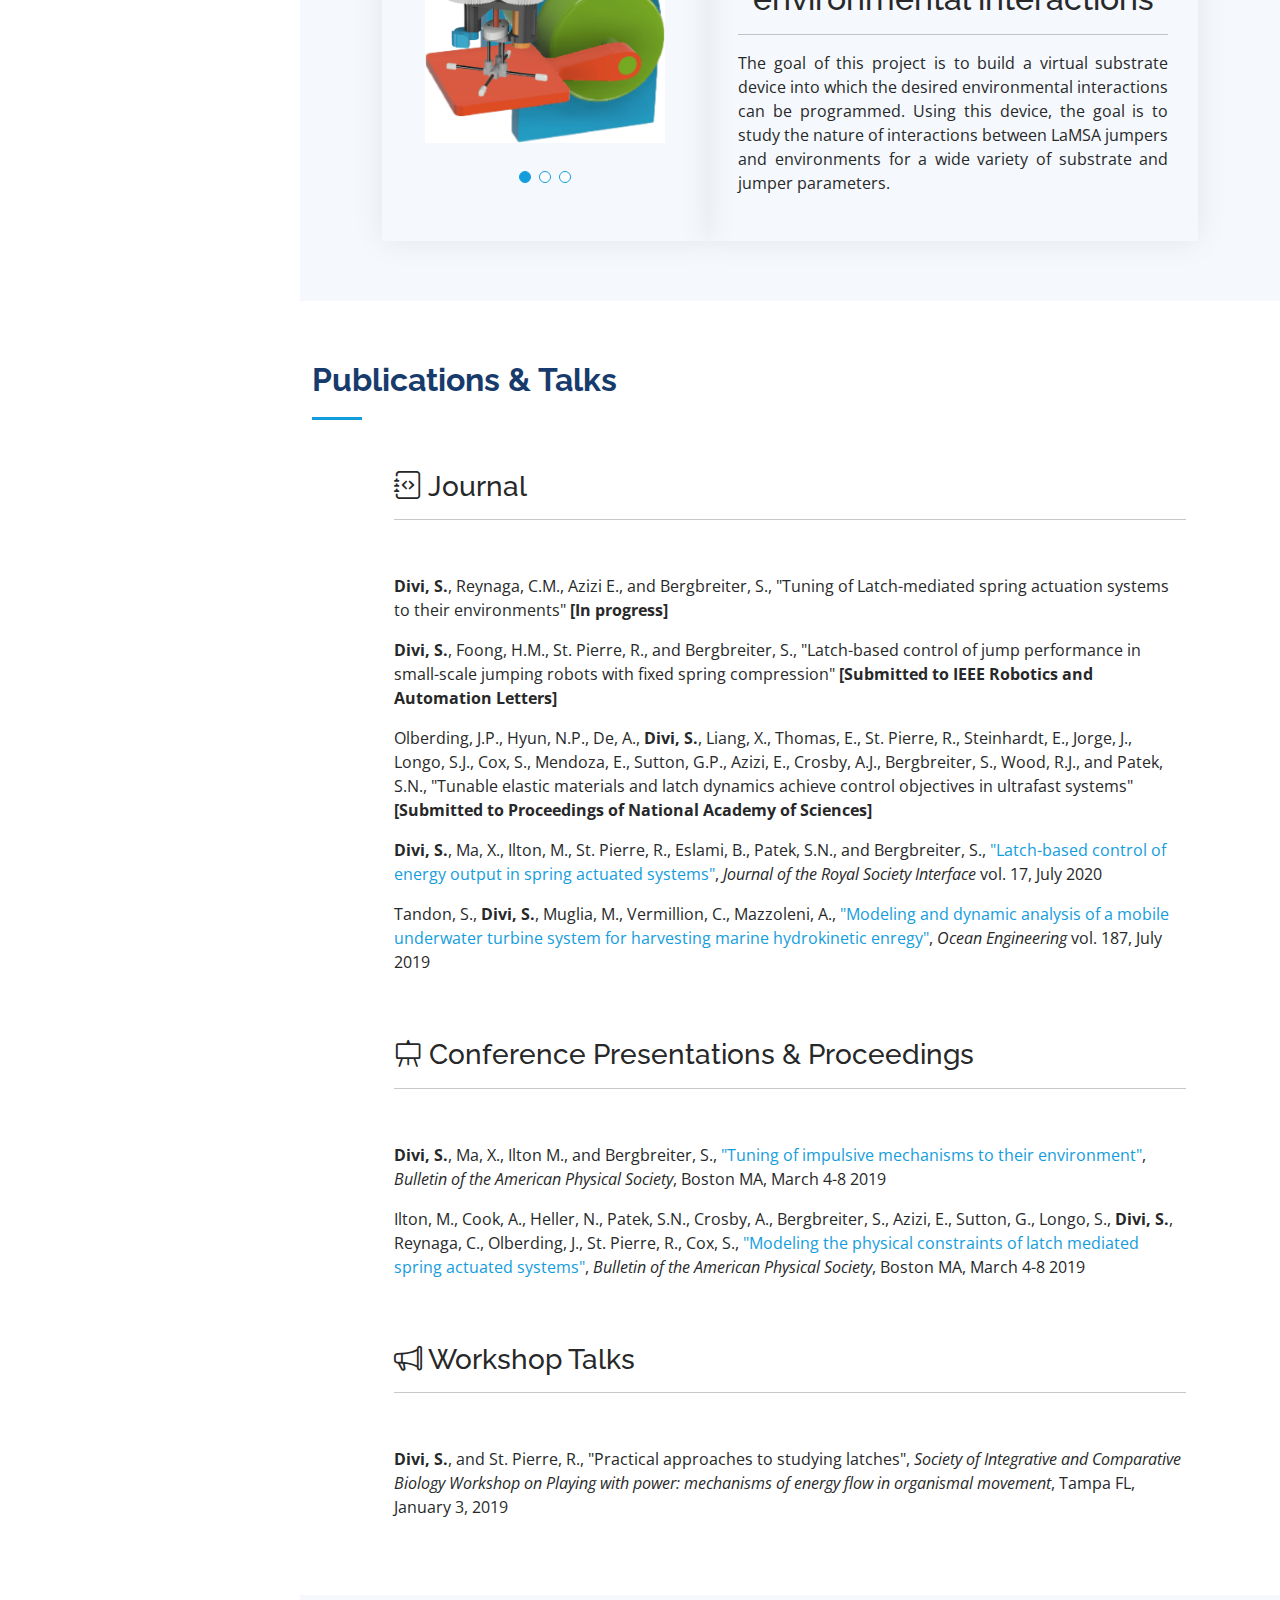
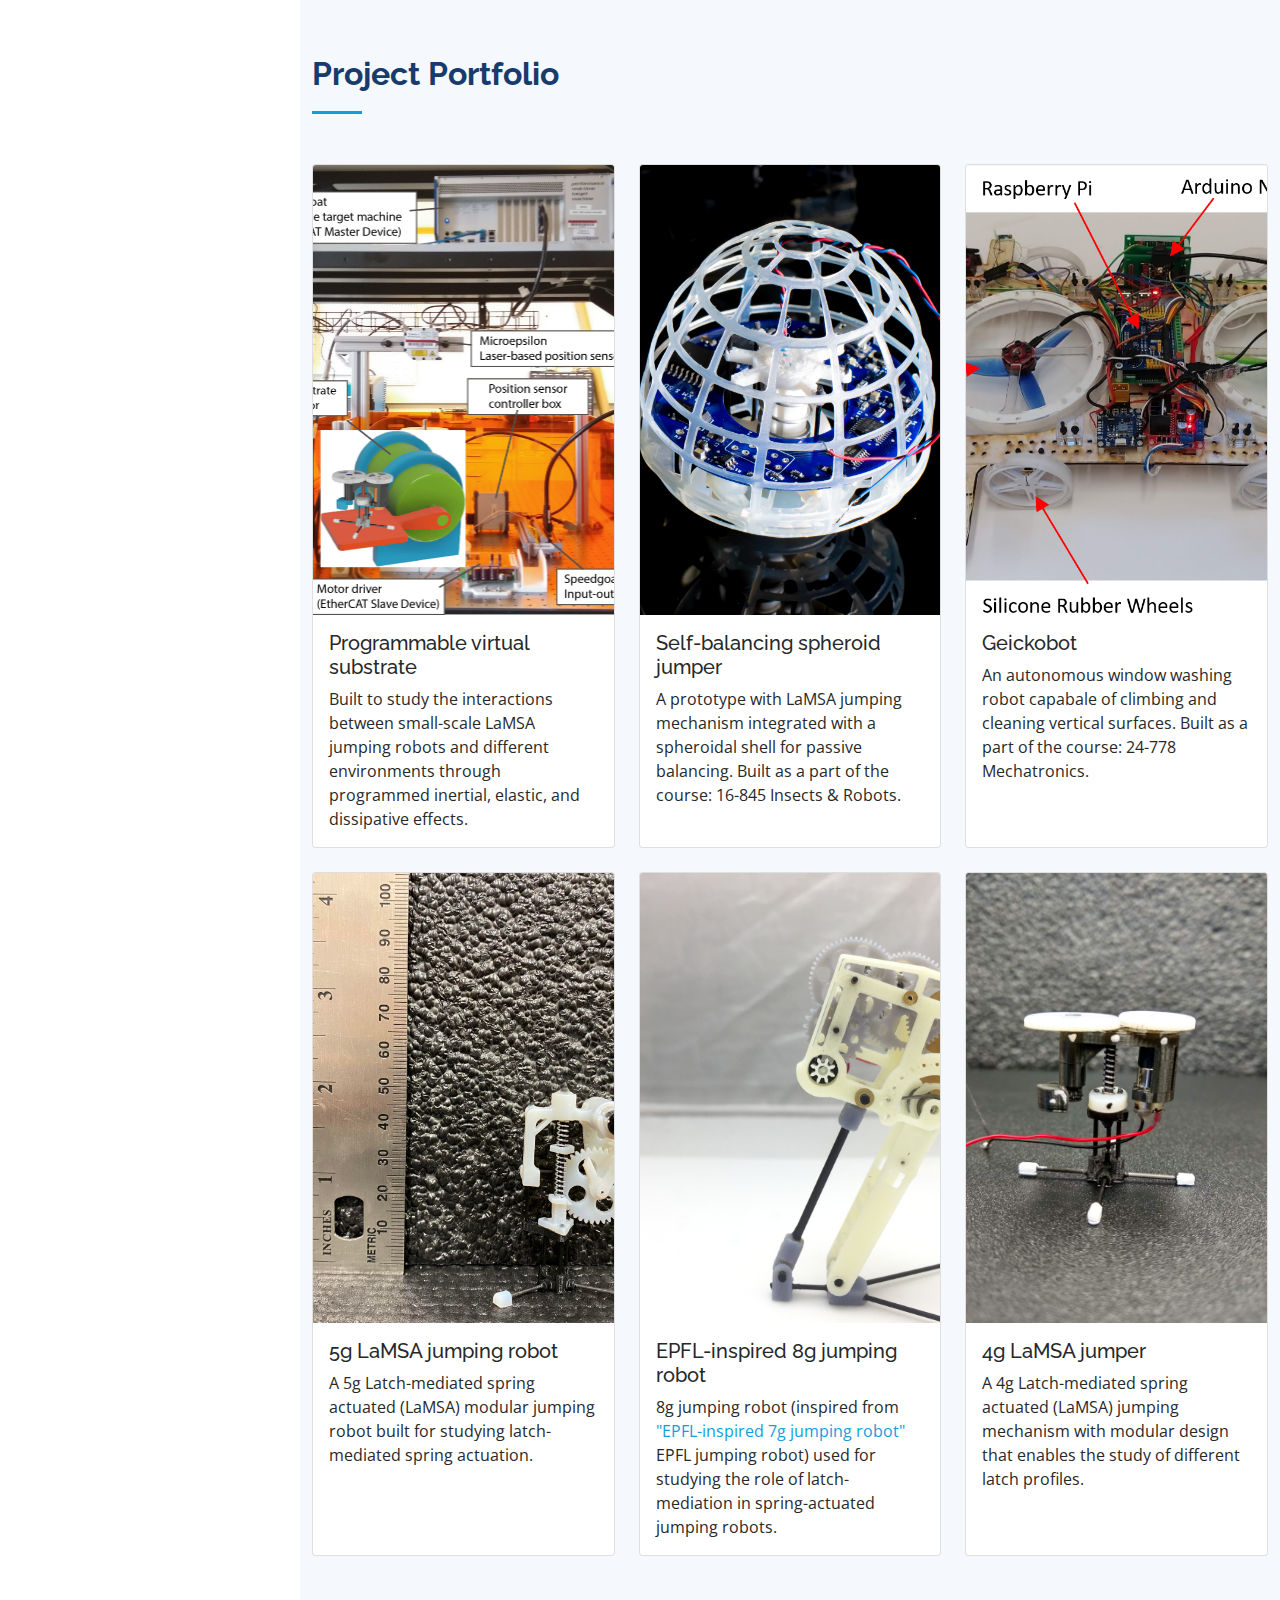
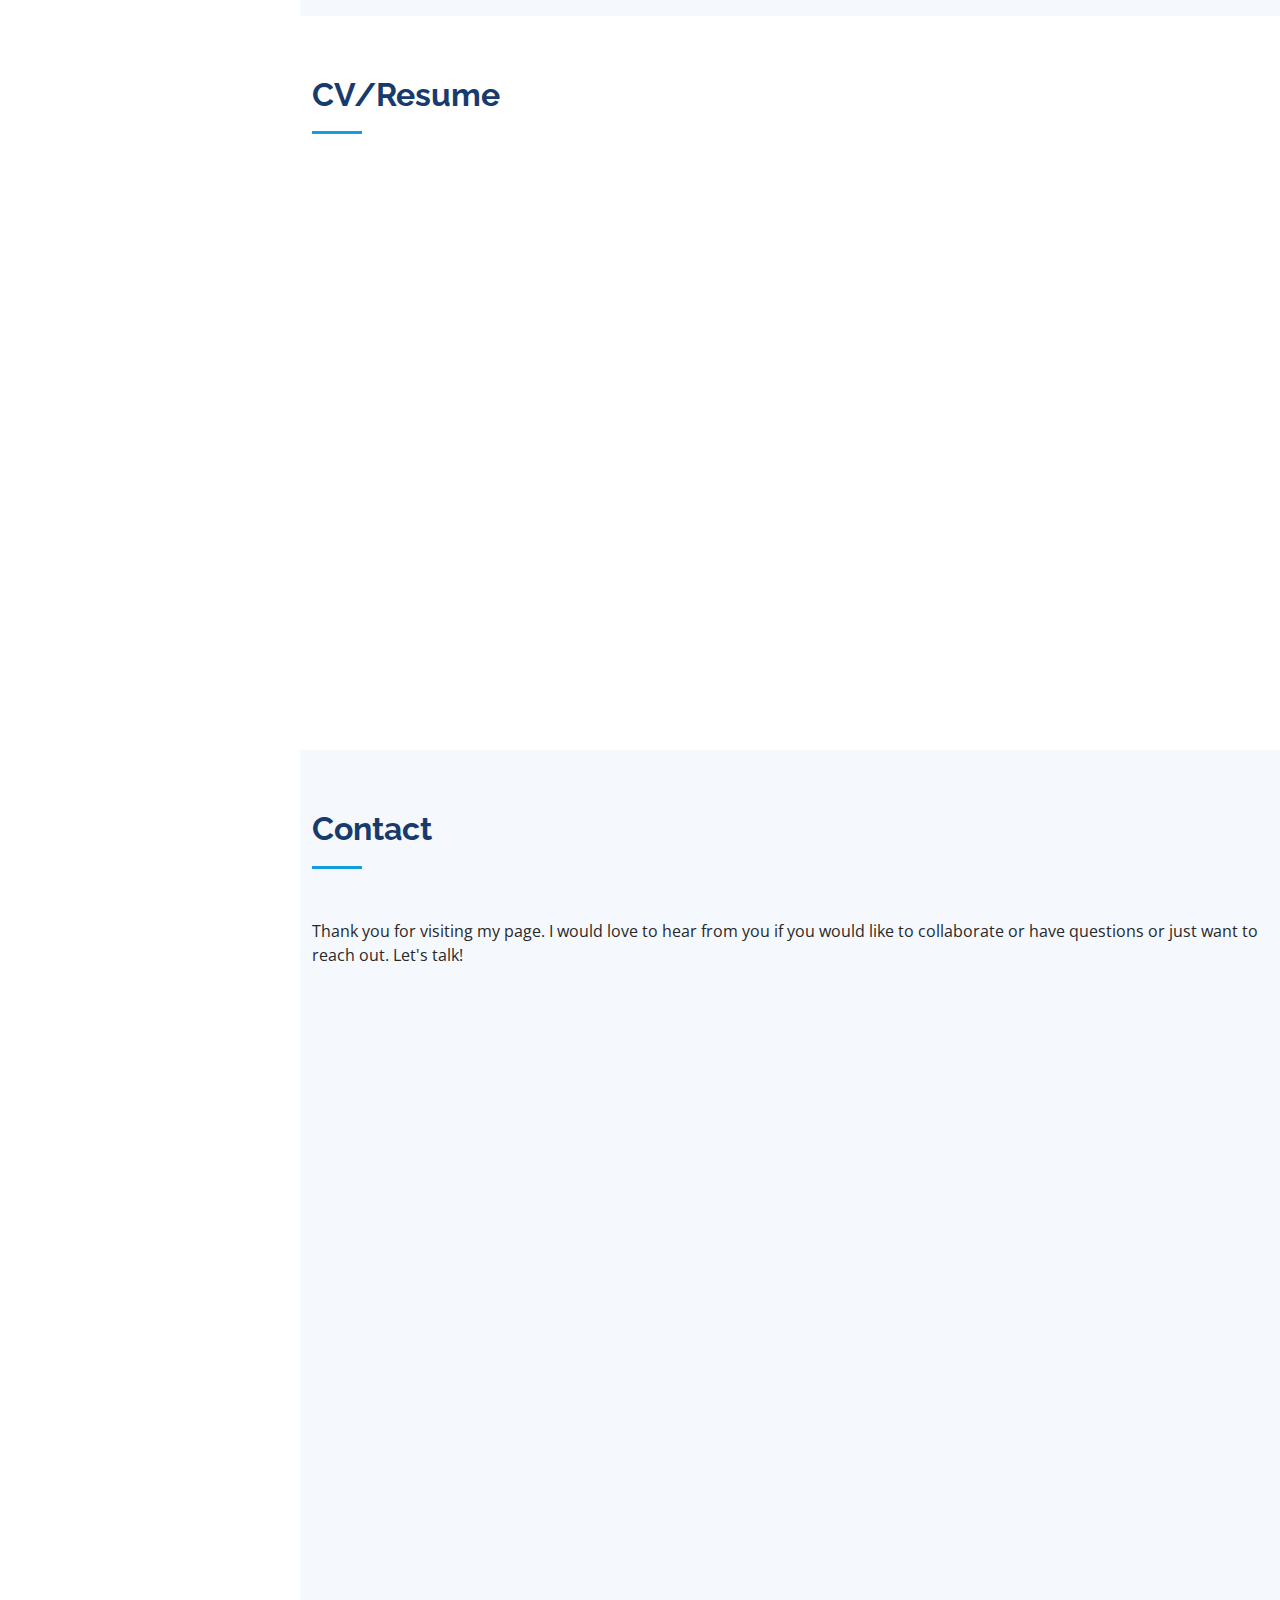
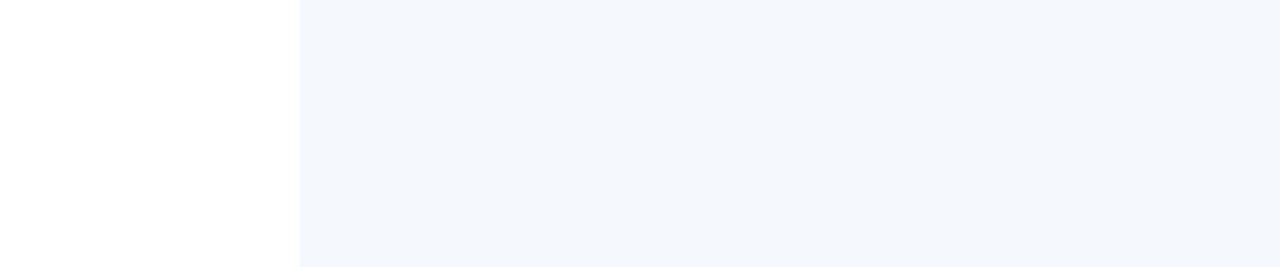
==== commit d1ee0949: "modify resume display section" ====
--- a/index.html
+++ b/index.html
@@ -489,7 +489,13 @@
 			<div class="section-title">
 				<h2> CV/Resume </h2>
 			</div>
-			<button type="button" class="btn personal_button"><i class="bi bi-file-person-fill"></i> <a href="assets/SathvikDivi_CV_Sample.pdf" target="_blank" rel="noopener noreferrer">Download CV</a></button>				
+			<div class="row">
+				<div class="col-md-1"></div>
+				<div class="col-md-9">
+					<iframe style="margin-left:2em" src="assets/SathvikDivi_CV_Sample.pdf" width="100%" height="500px"></iframe>
+				</div>
+				<div class="col-md-1"></div>
+			</div>
 		  </div>
 		</section><!-- End Resume Section -->
 
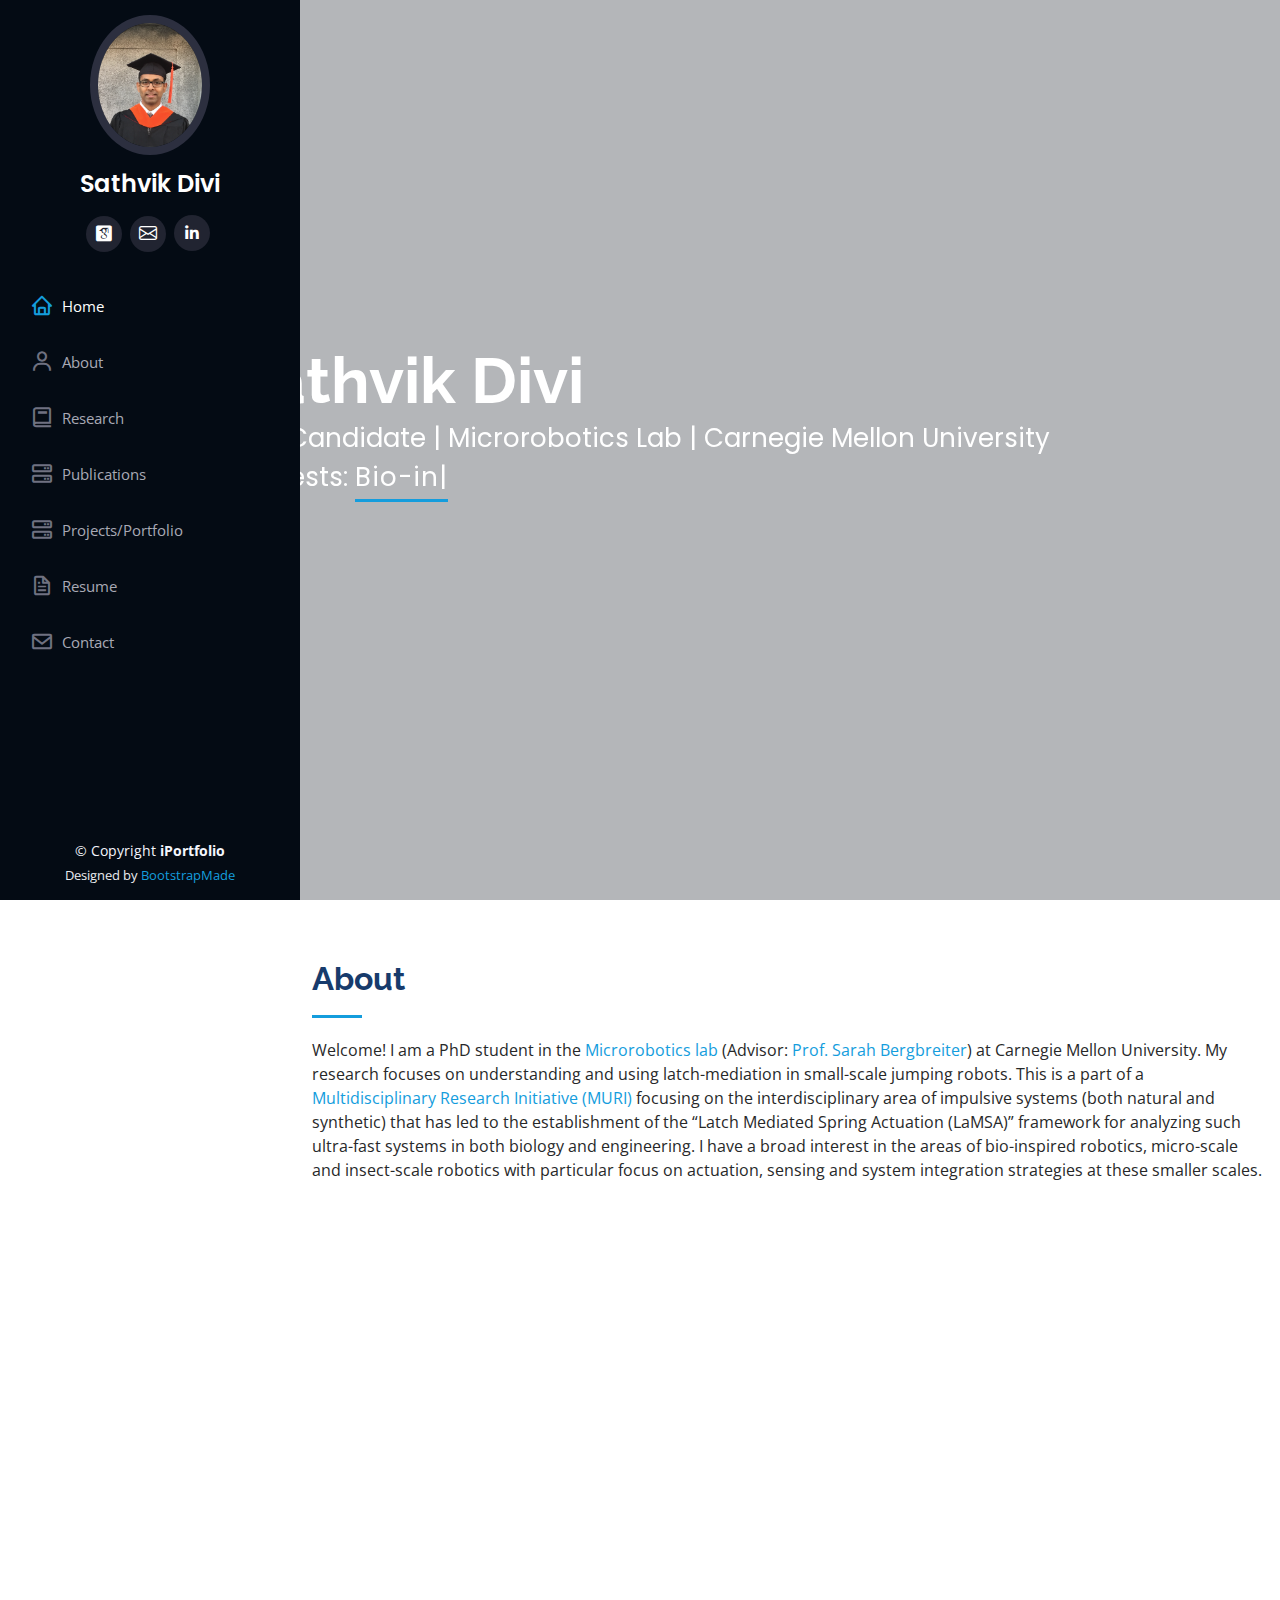
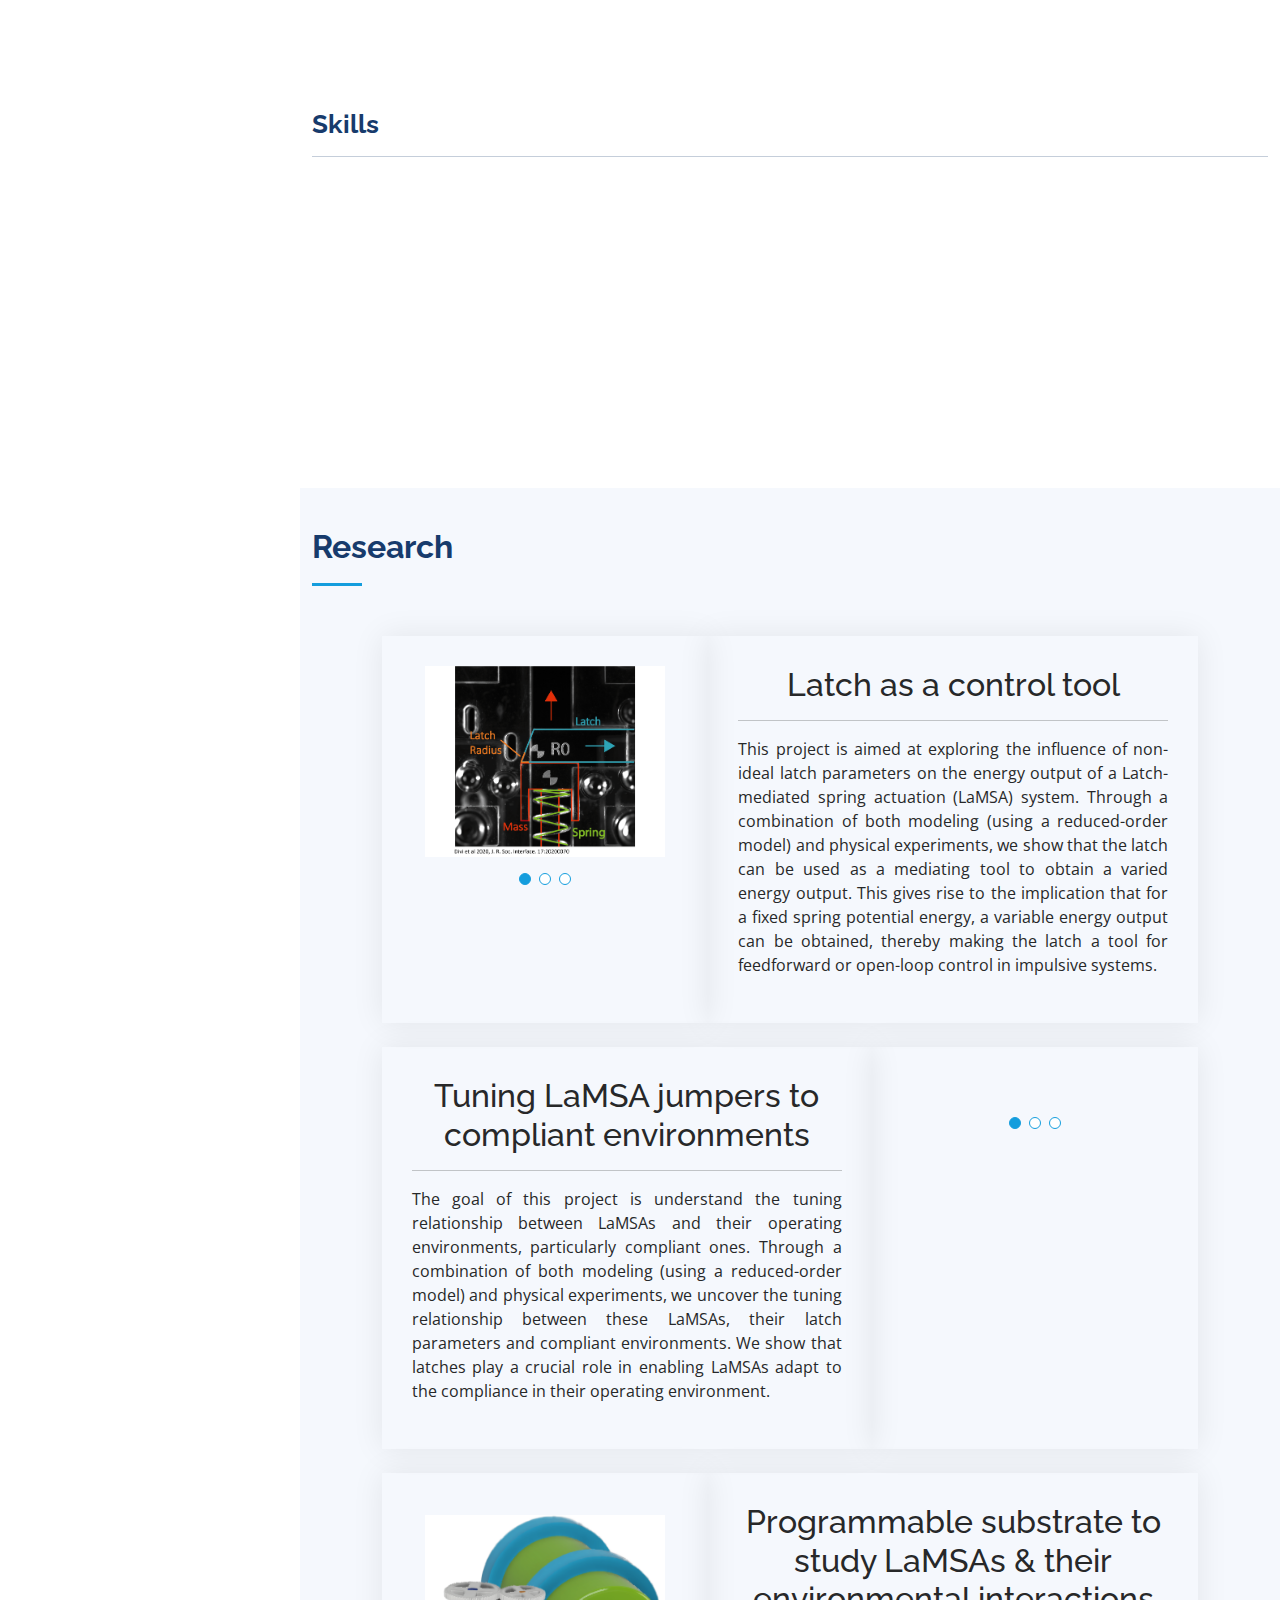
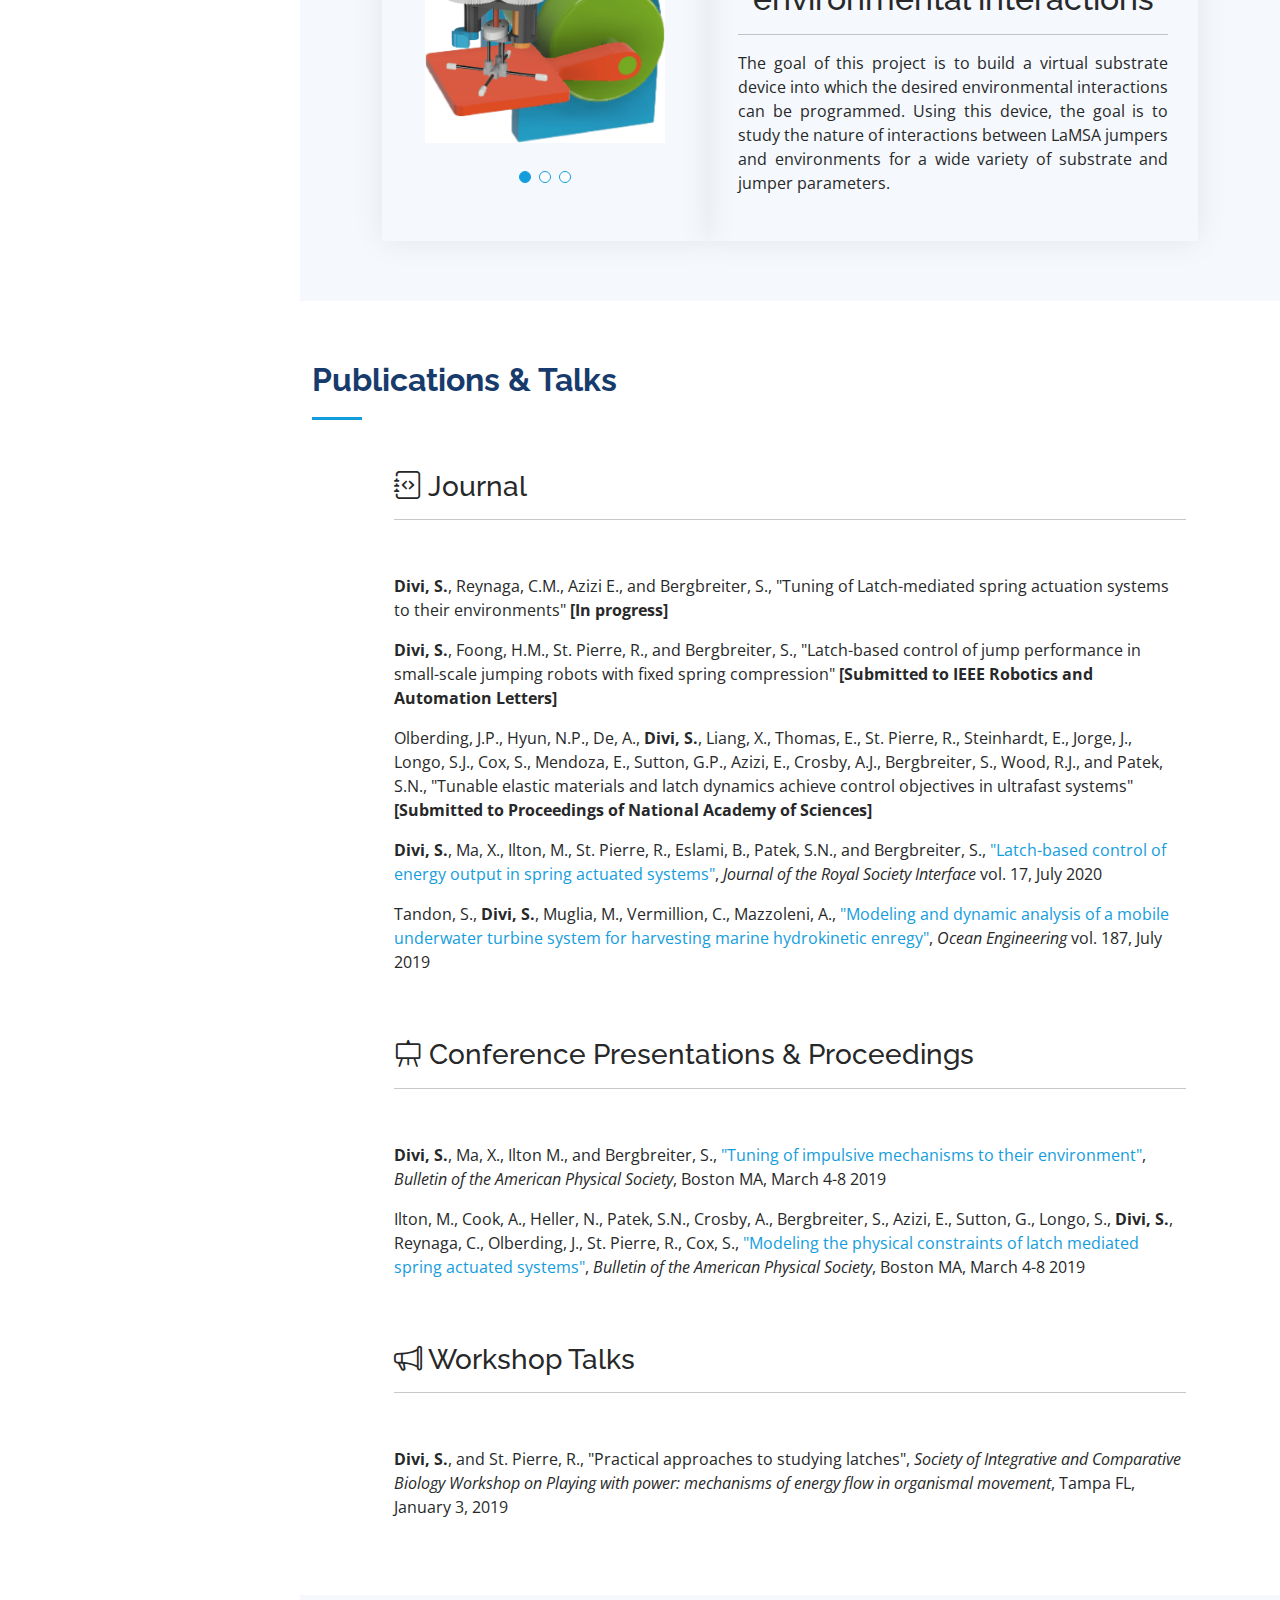
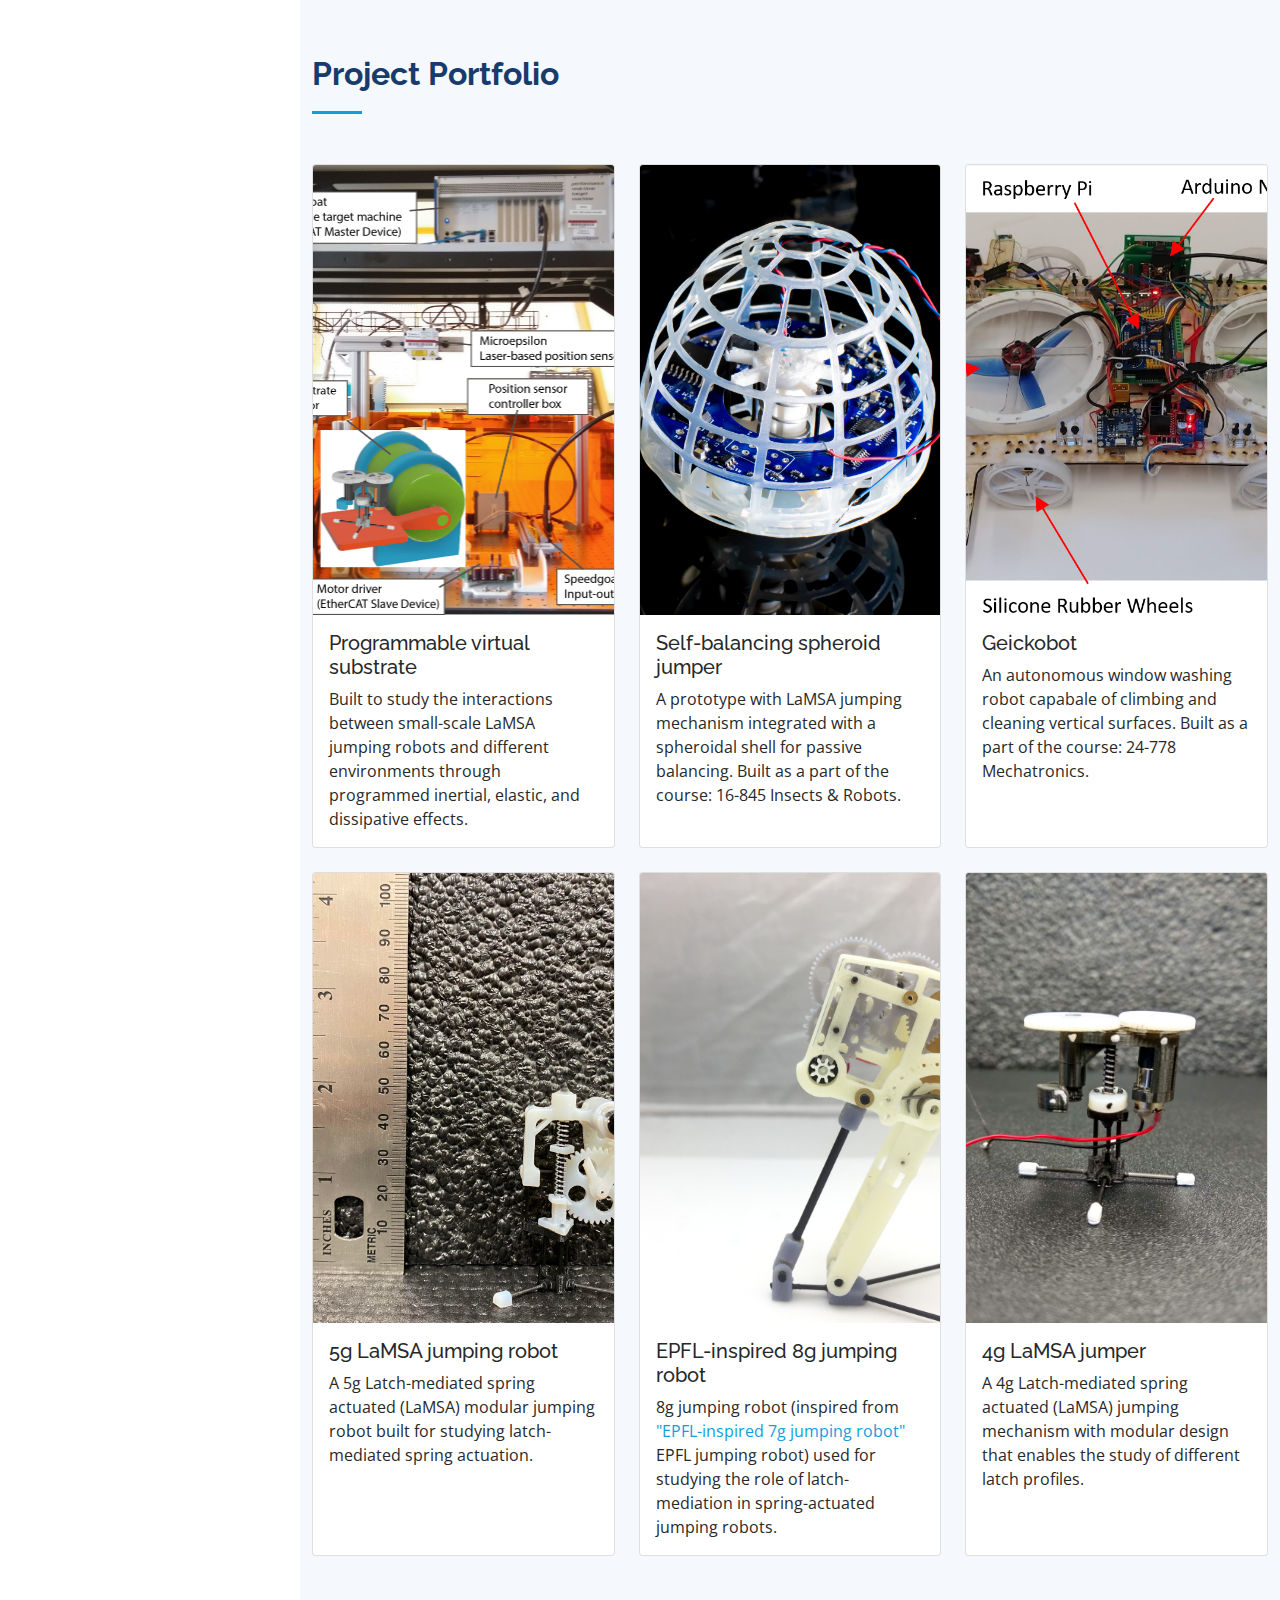
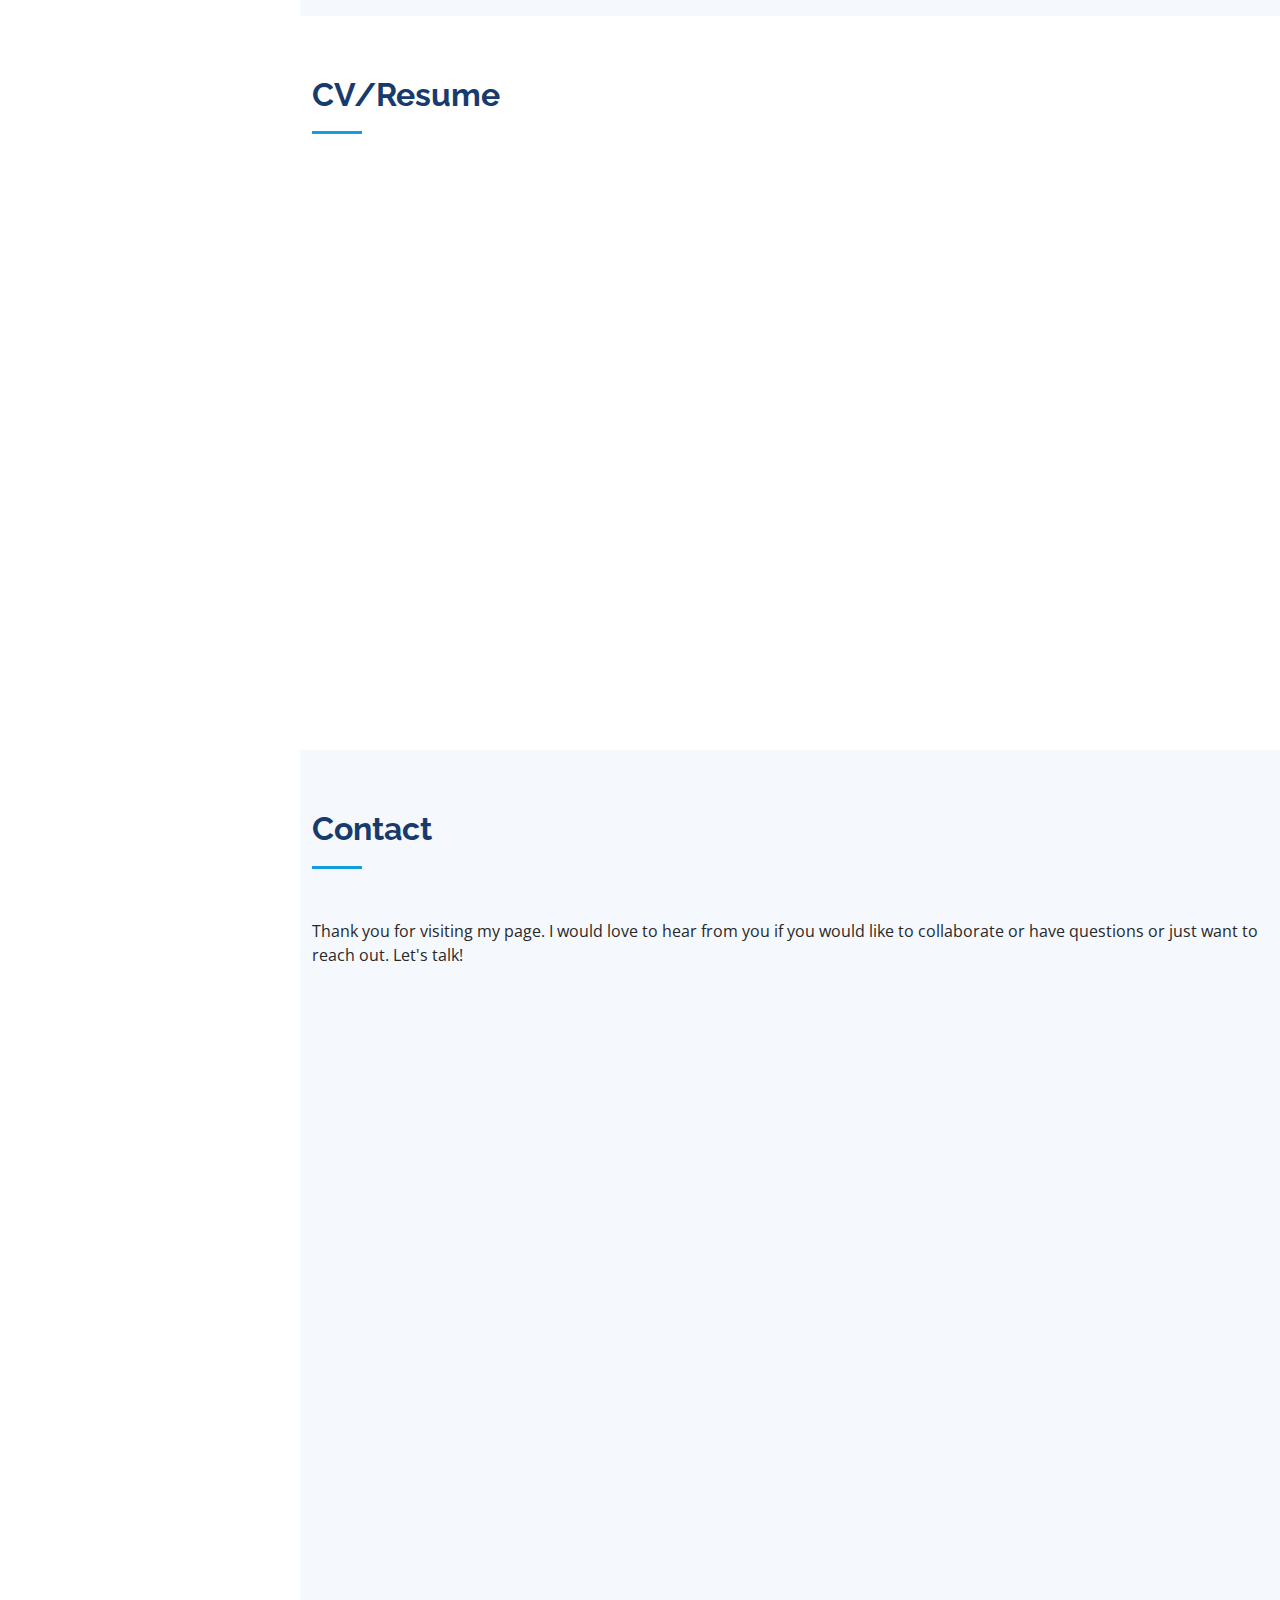
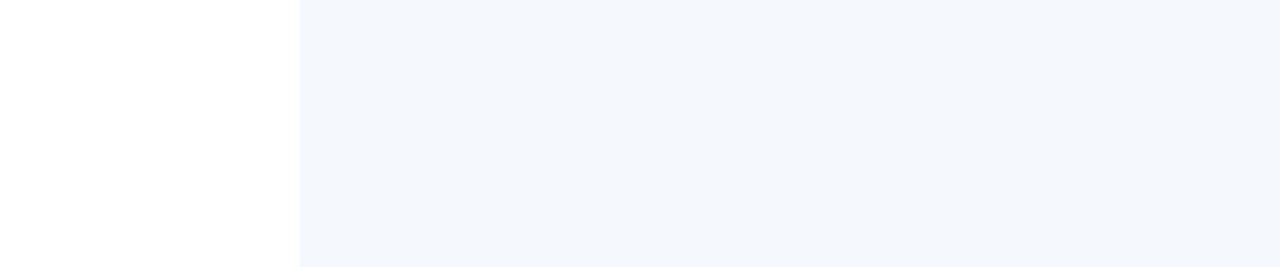
==== commit 150373e3: "fixing errors" ====
--- a/index.html
+++ b/index.html
@@ -492,7 +492,7 @@
 			<div class="row">
 				<div class="col-md-1"></div>
 				<div class="col-md-9">
-					<iframe style="margin-left:2em" src="assets/SathvikDivi_CV_Sample.pdf" width="100%" height="500px"></iframe>
+					<iframe style="margin-left:2em" src="assets/SathvikDivi_CV1.pdf" width="100%" height="500px"></iframe>
 				</div>
 				<div class="col-md-1"></div>
 			</div>
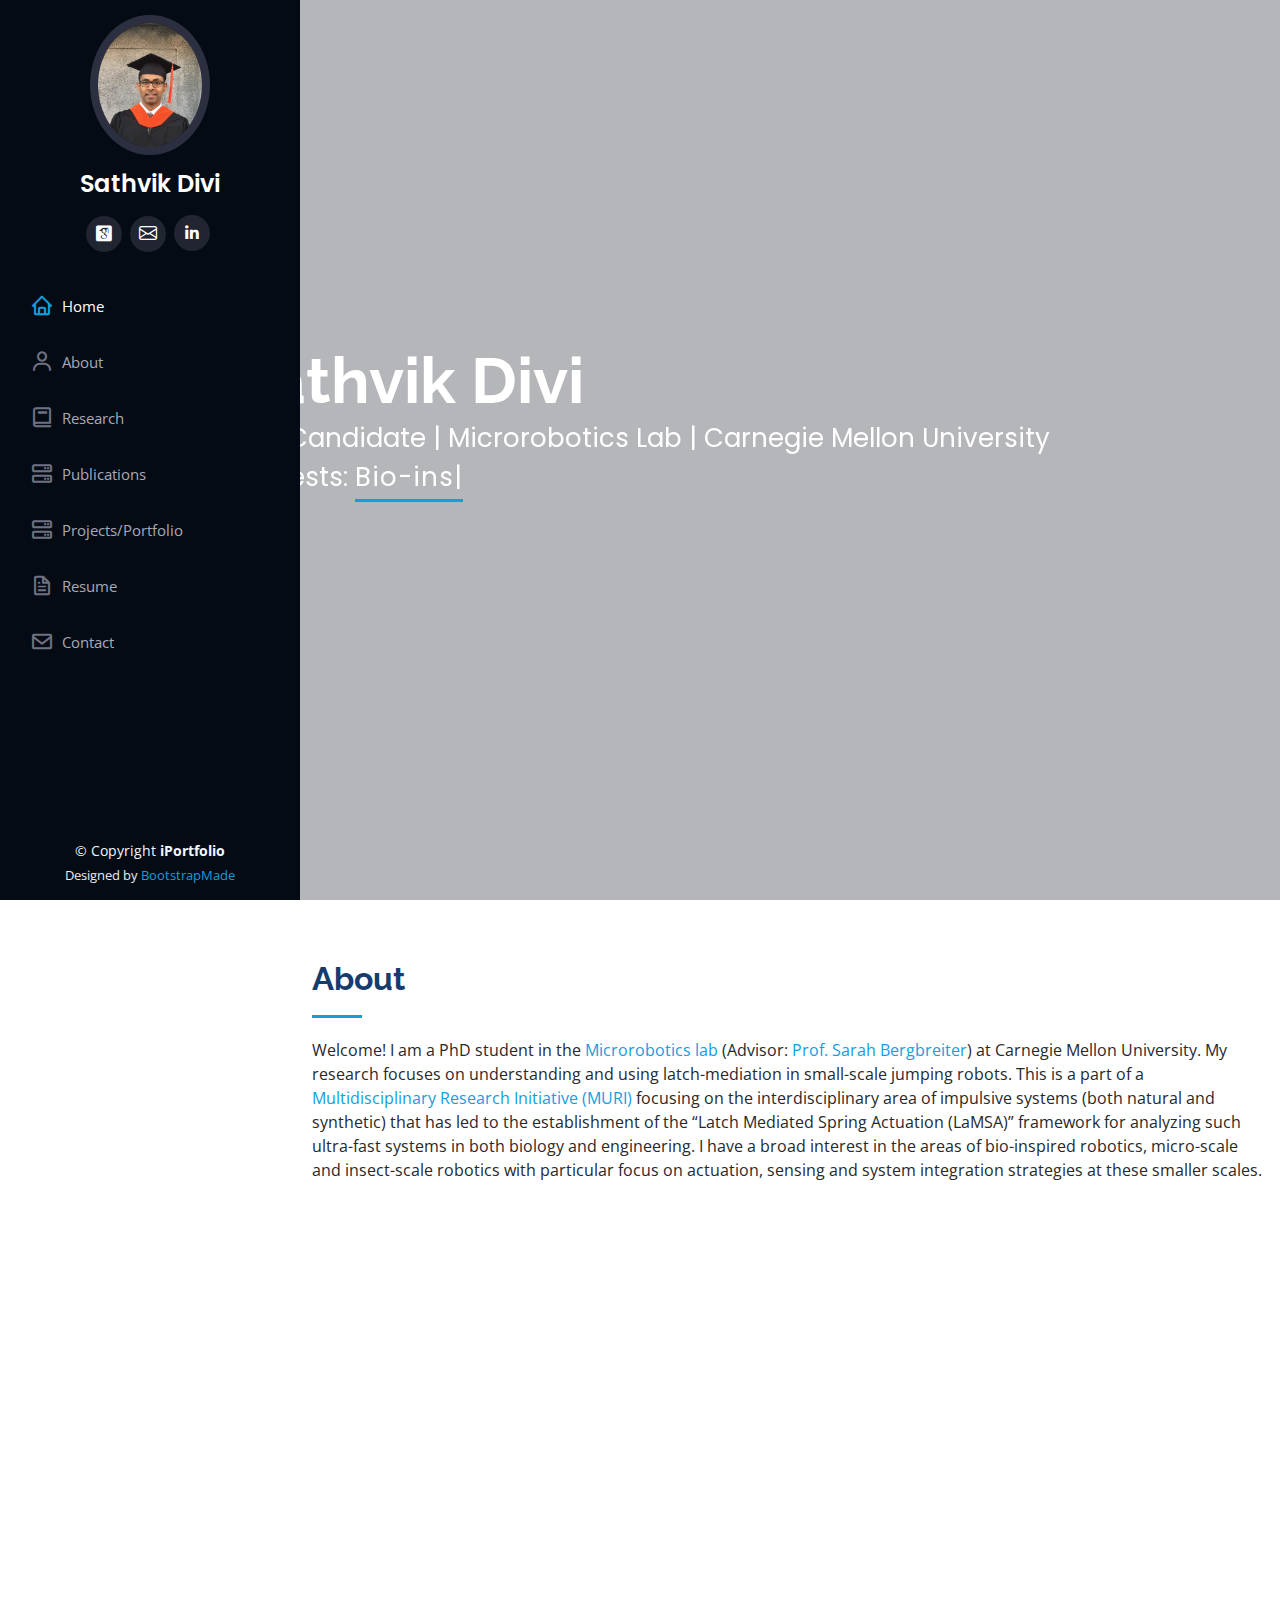
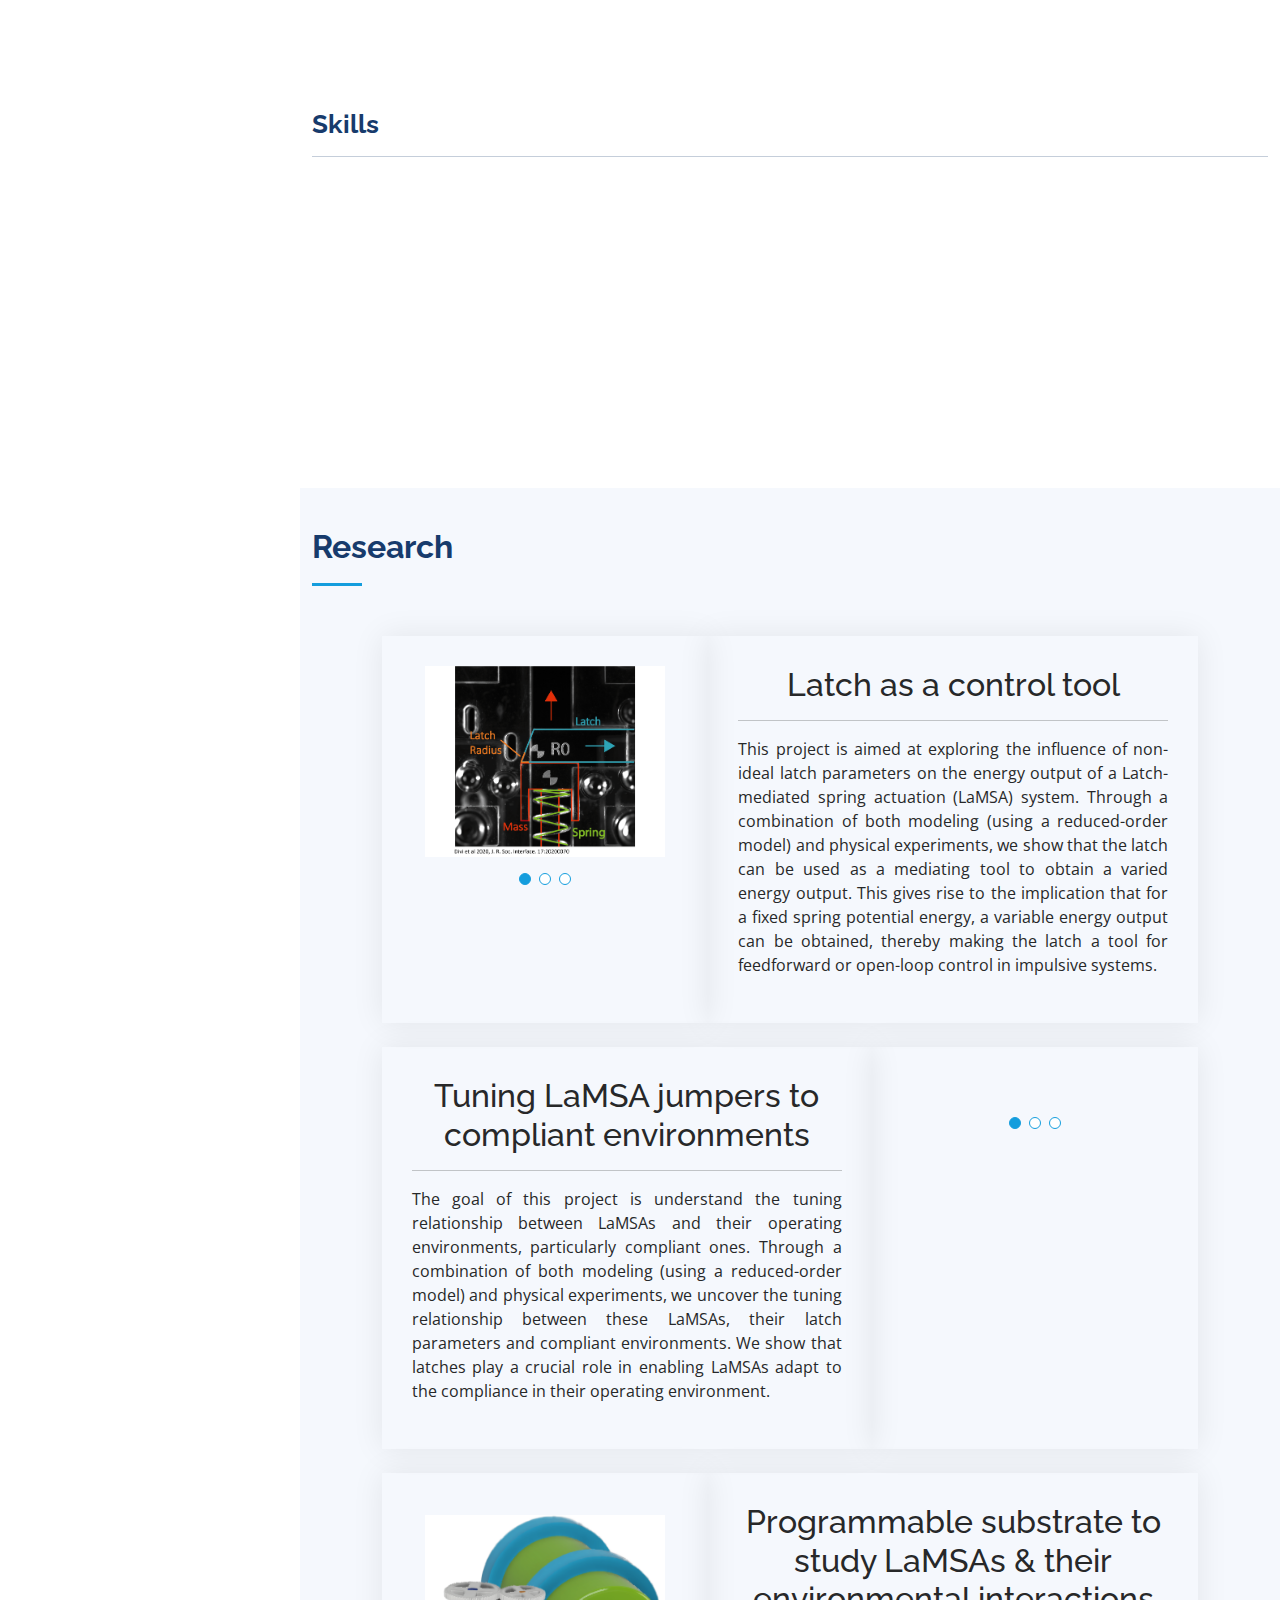
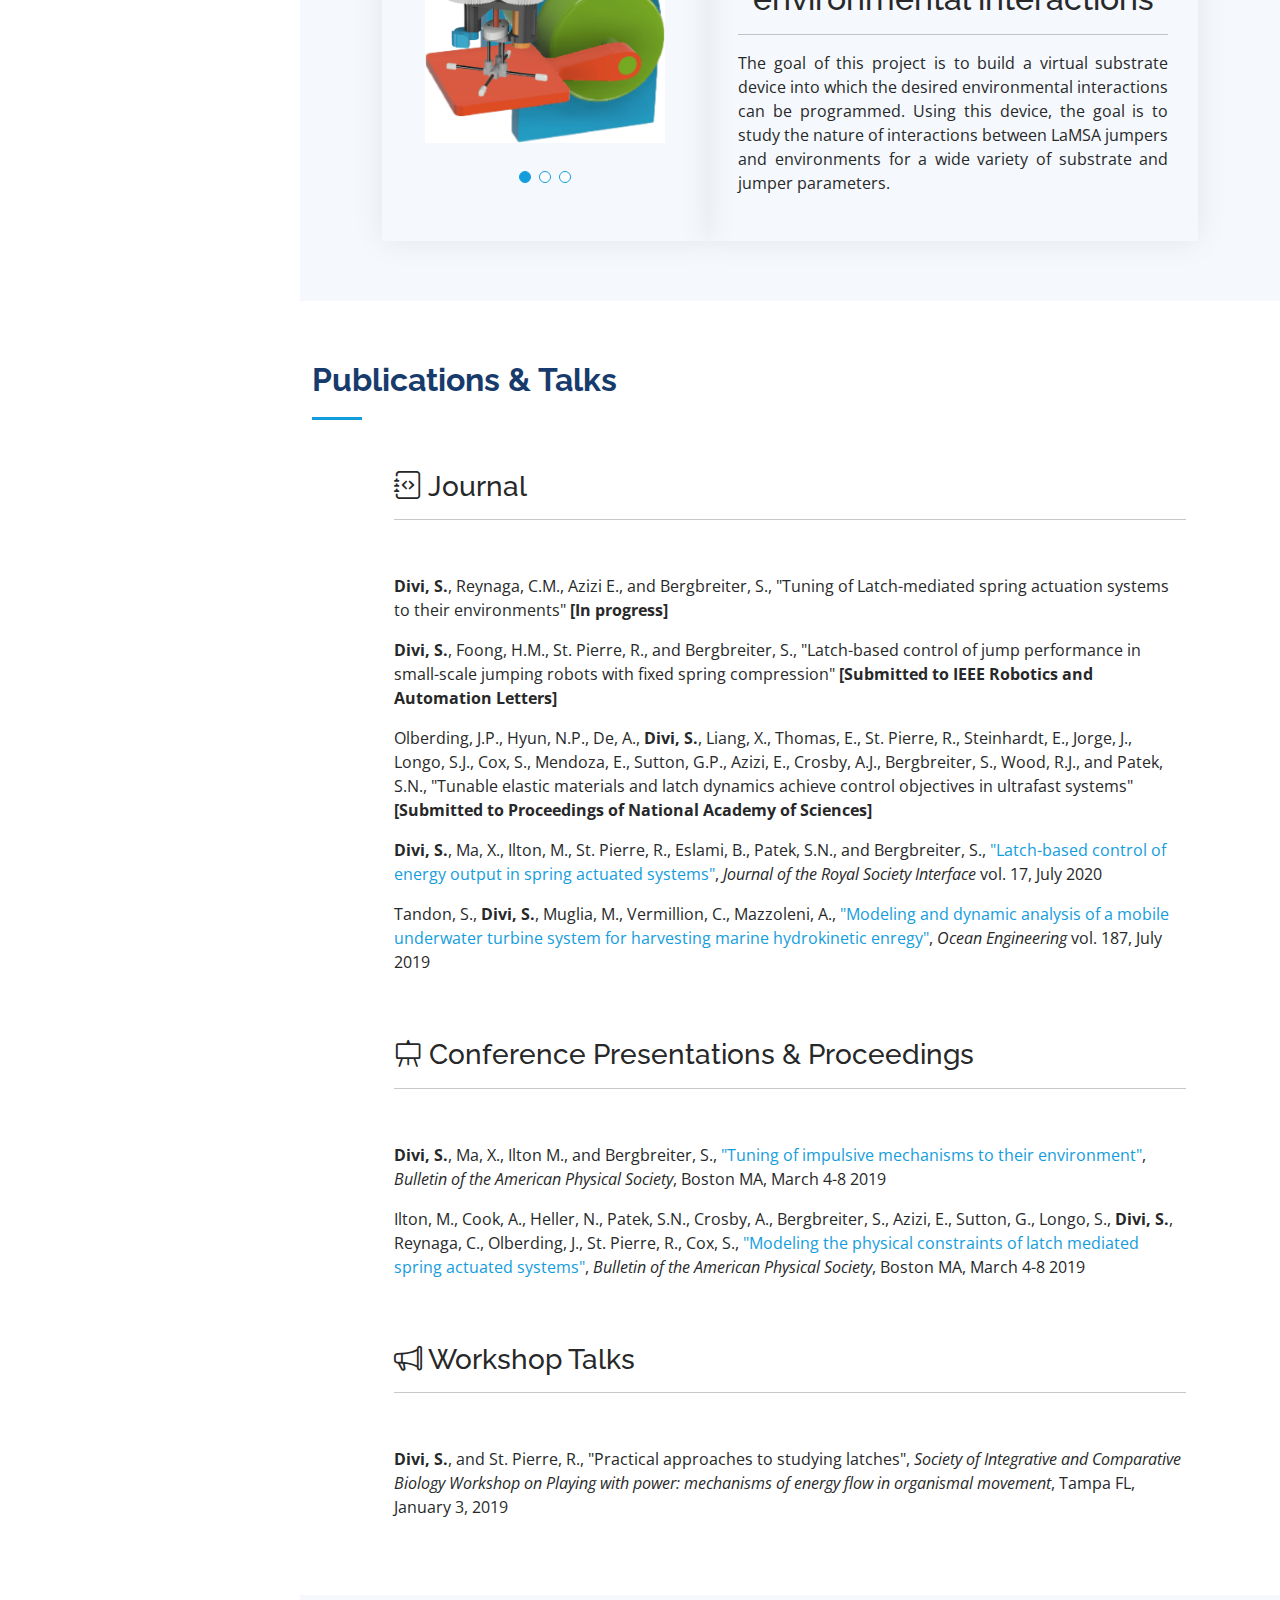
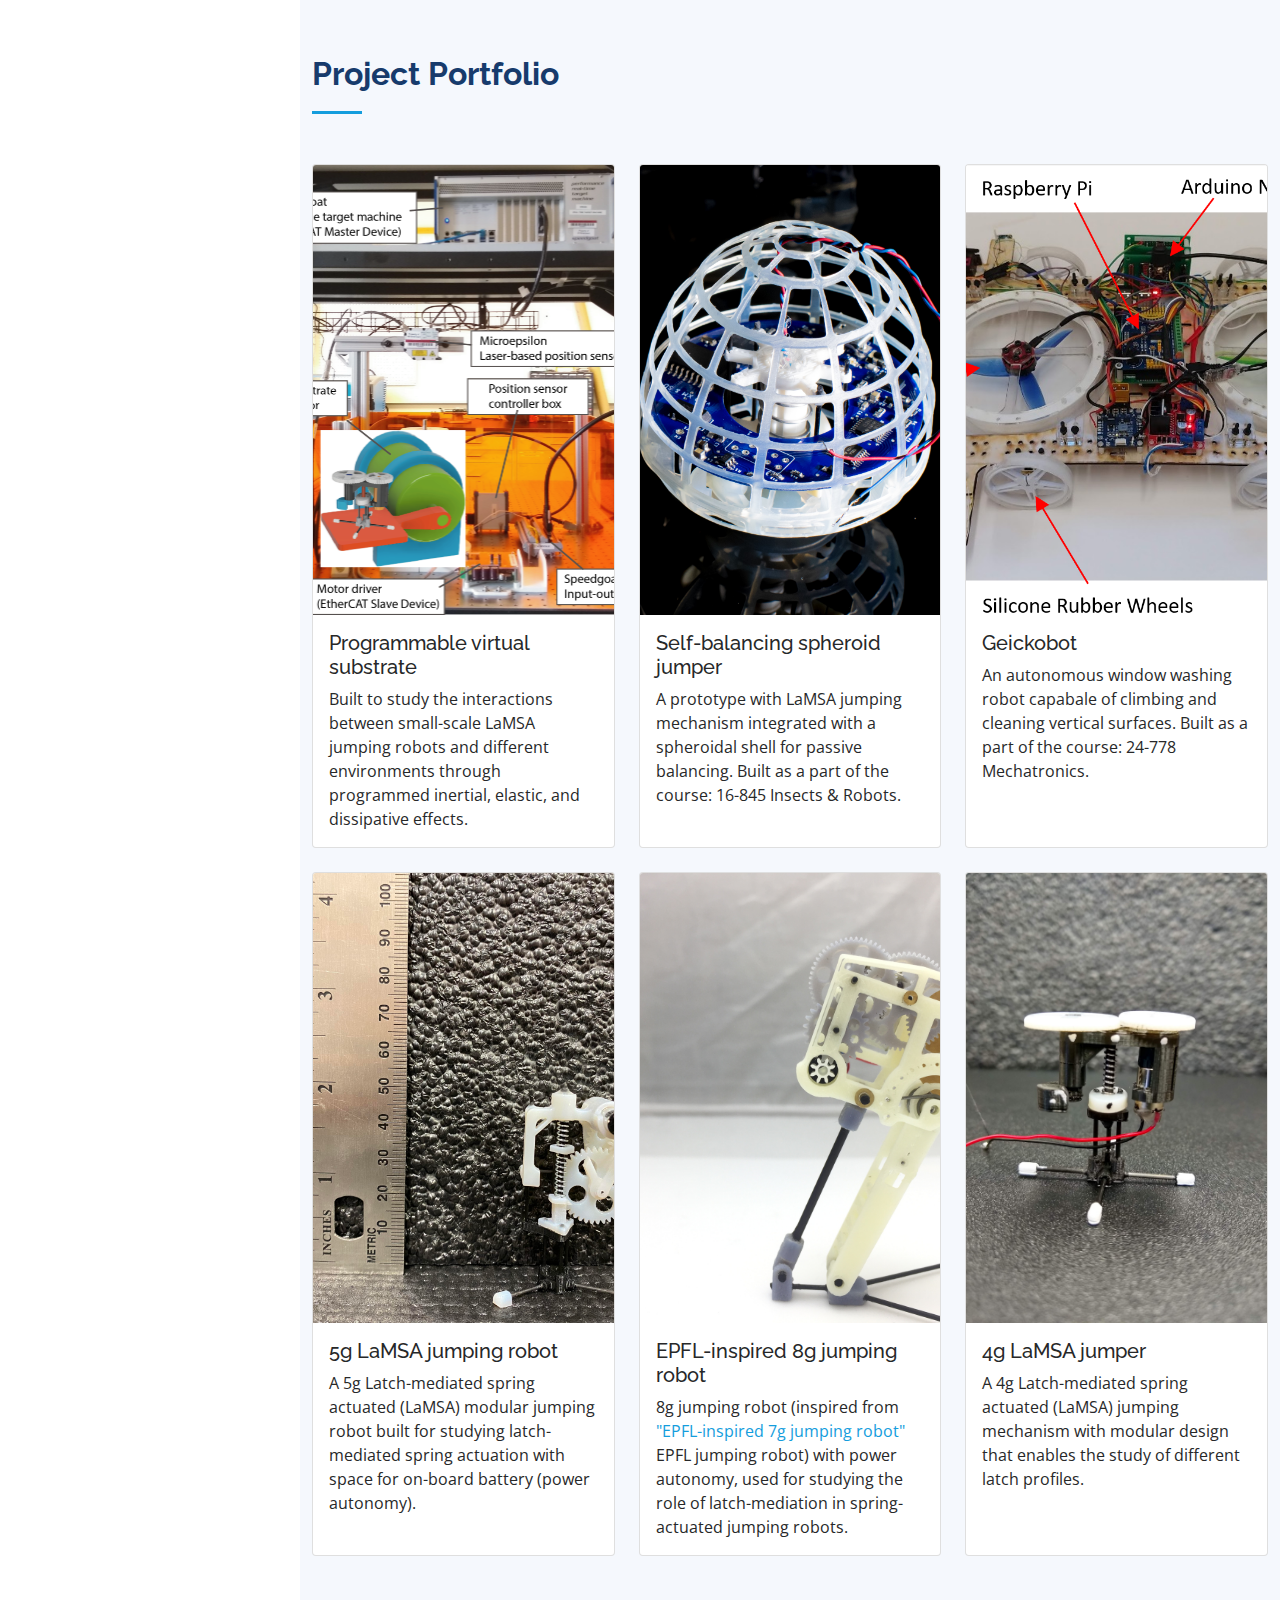
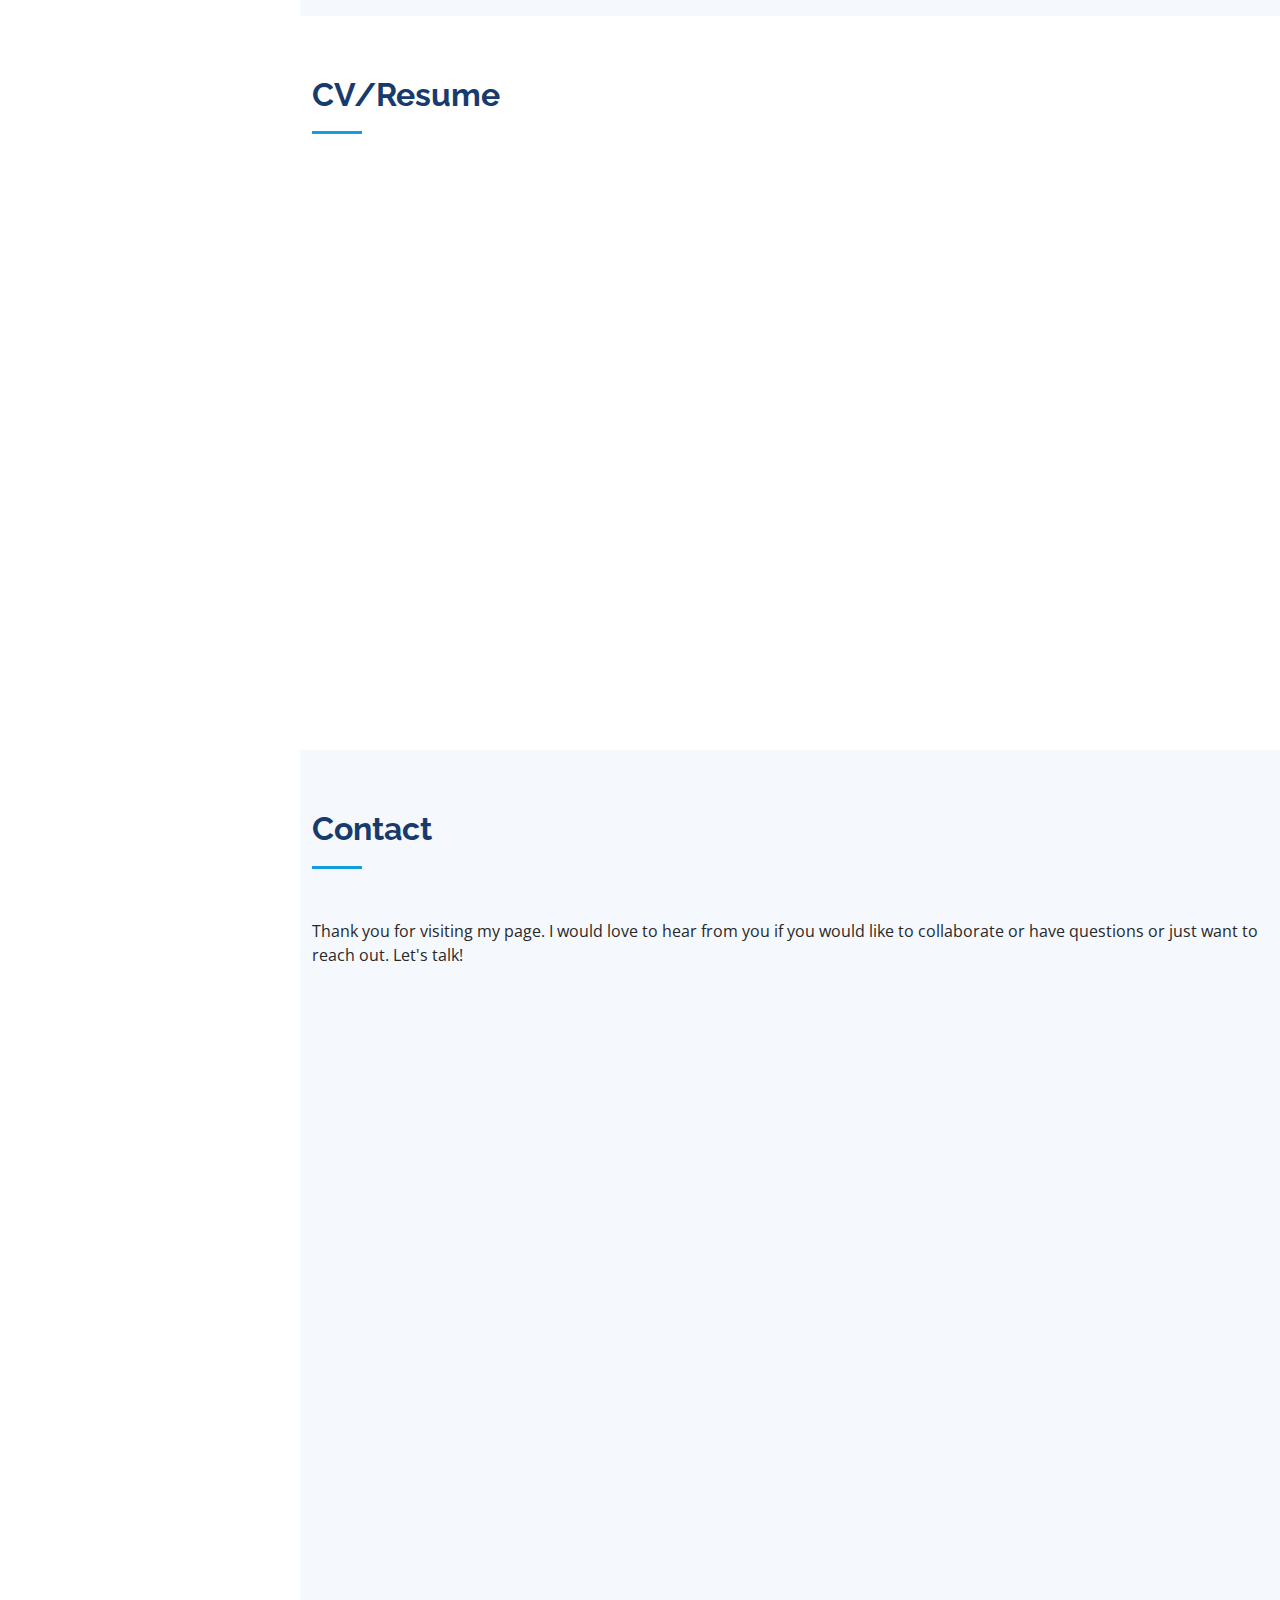
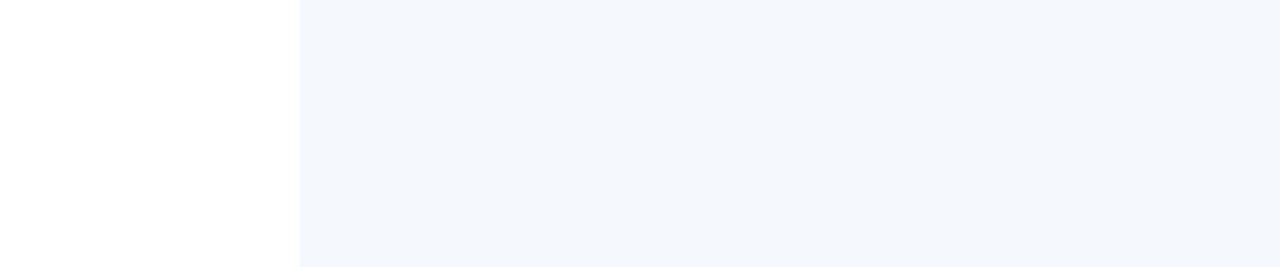
==== commit 9ac2d04e: "updating verbiage and CV" ====
--- a/index.html
+++ b/index.html
@@ -455,7 +455,7 @@
 				  <img src="assets/img/portfolio/jumper3_image1.jpg" class="card-img-top" alt="...">
 				  <div class="card-body">
 					<h5 class="card-title">5g LaMSA jumping robot</h5>
-					<p class="card-text">A 5g Latch-mediated spring actuated (LaMSA) modular jumping robot built for studying latch-mediated spring actuation.</p>
+					<p class="card-text">A 5g Latch-mediated spring actuated (LaMSA) modular jumping robot built for studying latch-mediated spring actuation with space for on-board battery (power autonomy).</p>
 				  </div>
 				</div>
 			  </div>
@@ -464,7 +464,7 @@
 				  <img src="assets/img/portfolio/jumper1_image1.JPG" class="card-img-top" alt="...">
 				  <div class="card-body">
 					<h5 class="card-title">EPFL-inspired 8g jumping robot</h5>
-					<p class="card-text">8g jumping robot (inspired from <a href="https://ieeexplore.ieee.org/document/4543236" target="_blank" rel="noopener noreferrer"> "EPFL-inspired 7g jumping robot"</a> EPFL jumping robot) used for studying the role of latch-mediation in spring-actuated jumping robots.</p>
+					<p class="card-text">8g jumping robot (inspired from <a href="https://ieeexplore.ieee.org/document/4543236" target="_blank" rel="noopener noreferrer"> "EPFL-inspired 7g jumping robot"</a> EPFL jumping robot) with power autonomy, used for studying the role of latch-mediation in spring-actuated jumping robots.</p>
 				  </div>
 				</div>
 			  </div>
@@ -492,7 +492,7 @@
 			<div class="row">
 				<div class="col-md-1"></div>
 				<div class="col-md-9">
-					<iframe style="margin-left:2em" src="assets/SathvikDivi_CV1.pdf" width="100%" height="500px"></iframe>
+					<iframe style="margin-left:2em" src="assets/SathvikDivi_CV.pdf" width="100%" height="500px"></iframe>
 				</div>
 				<div class="col-md-1"></div>
 			</div>
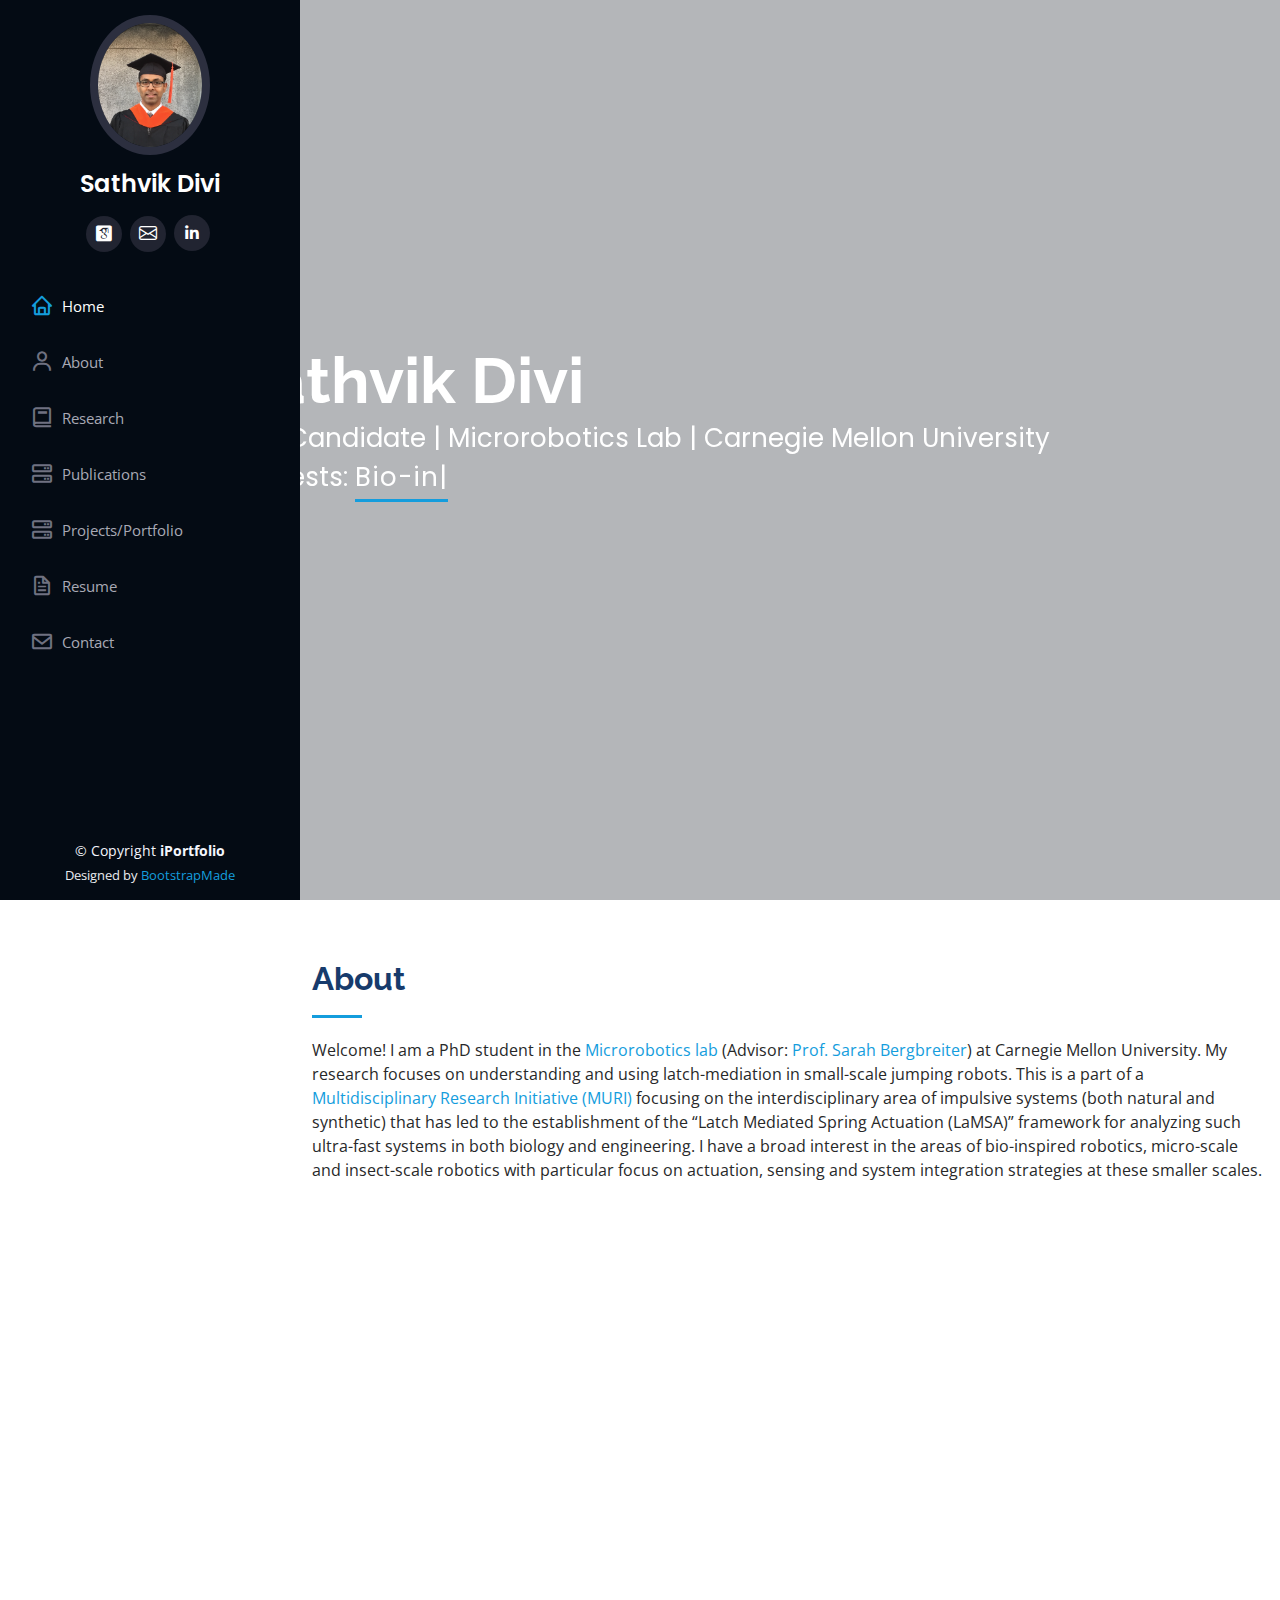
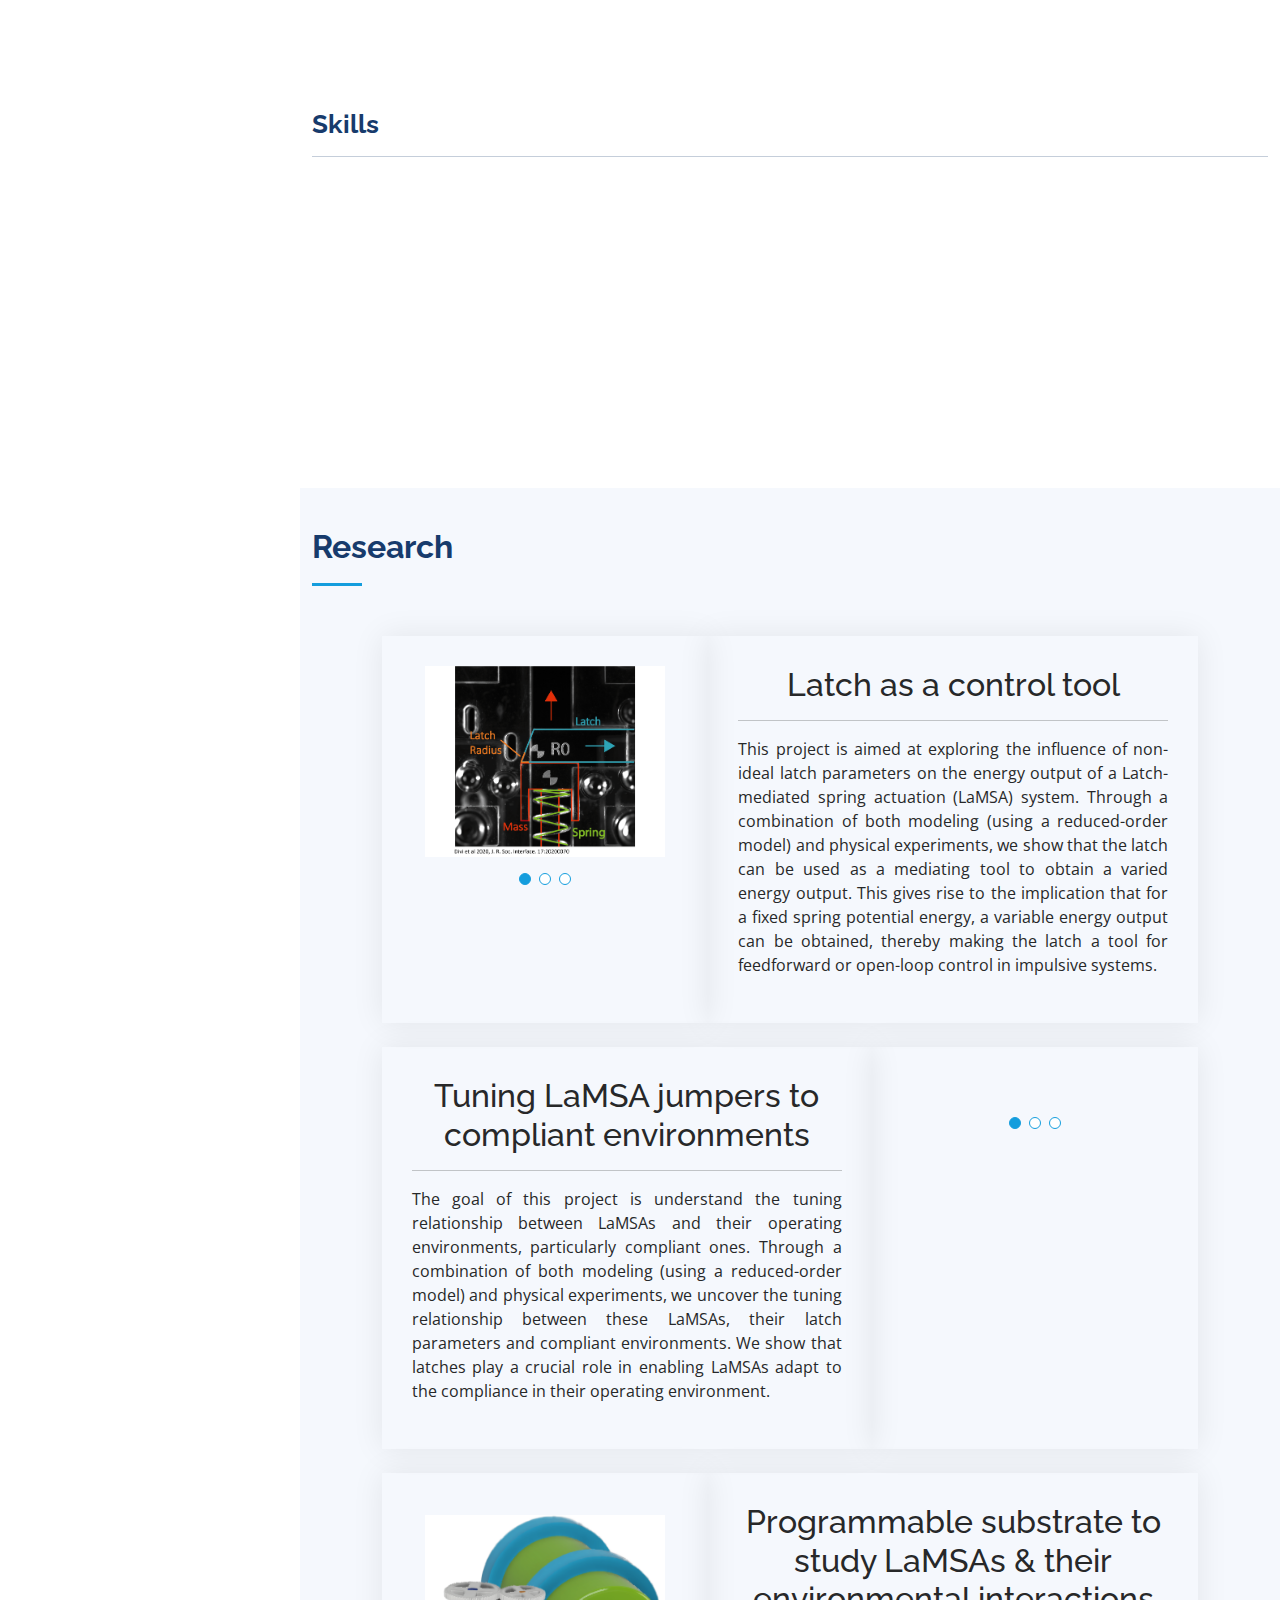
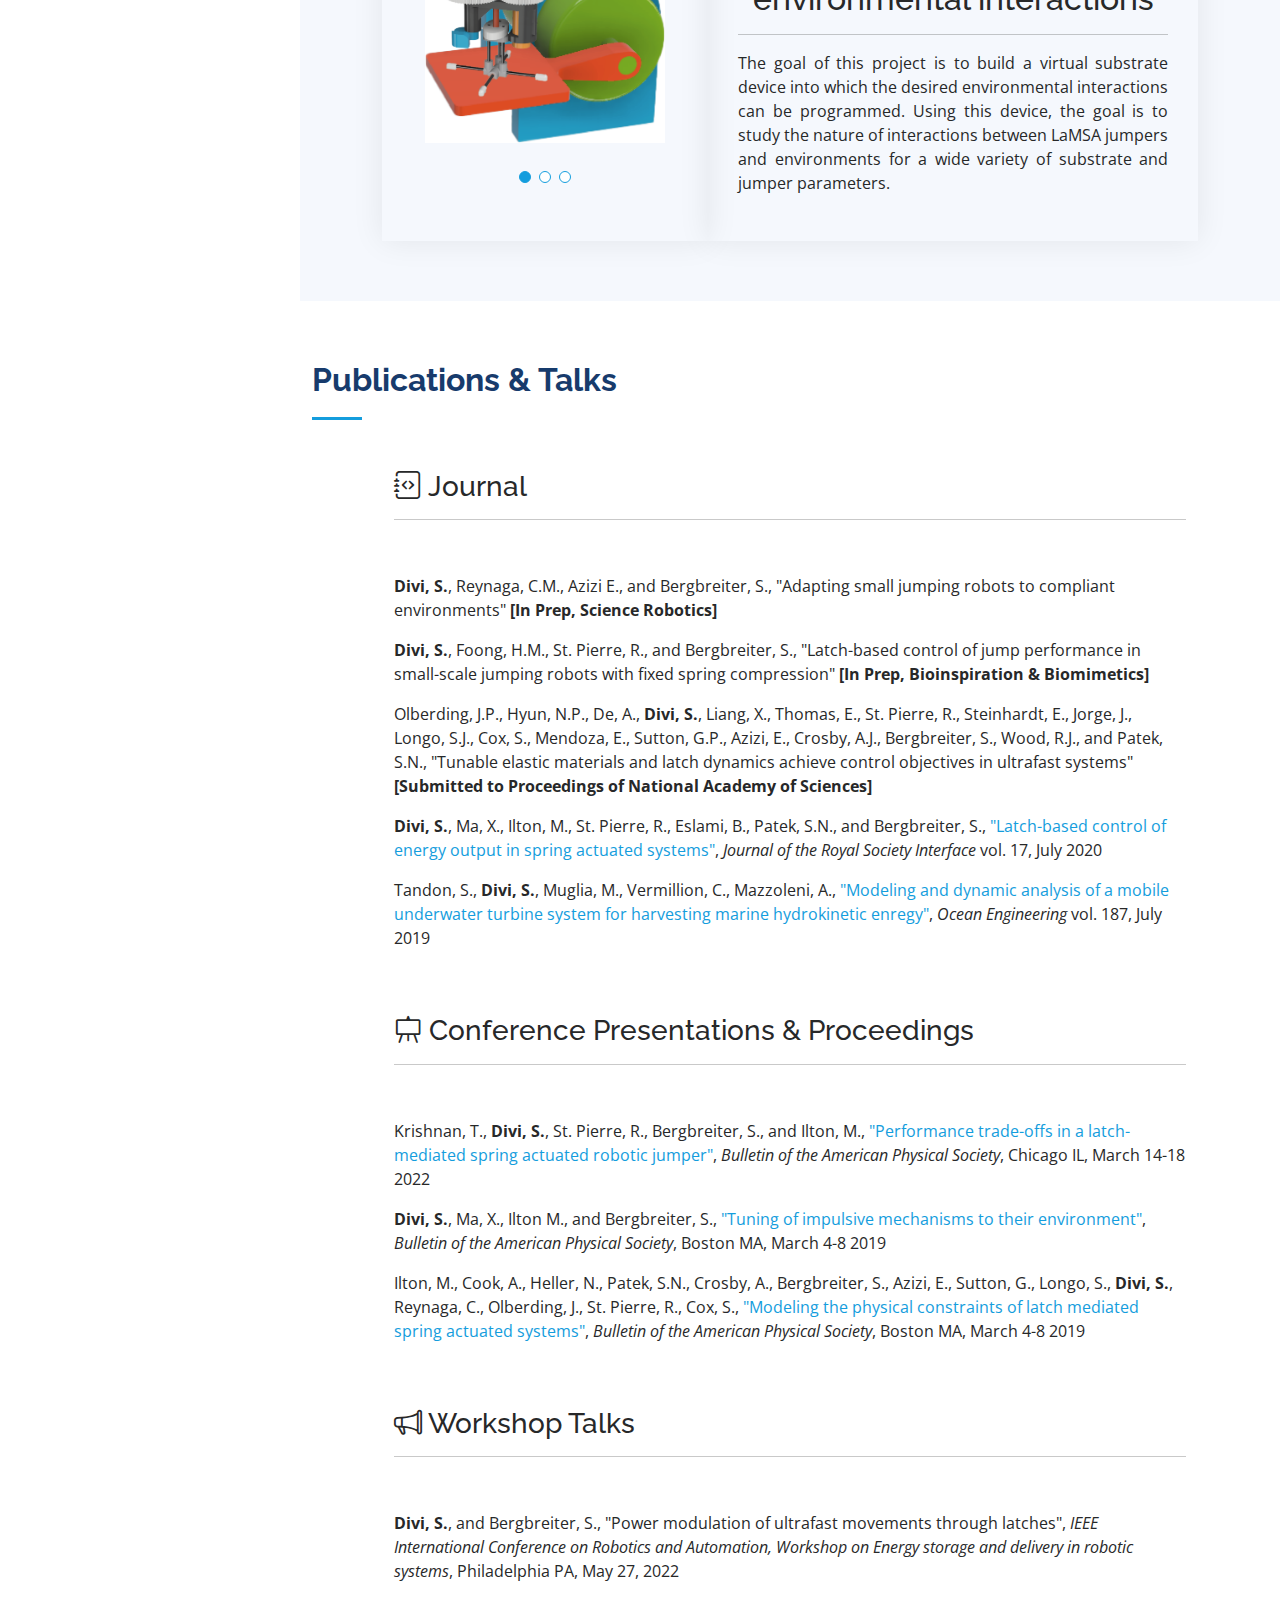
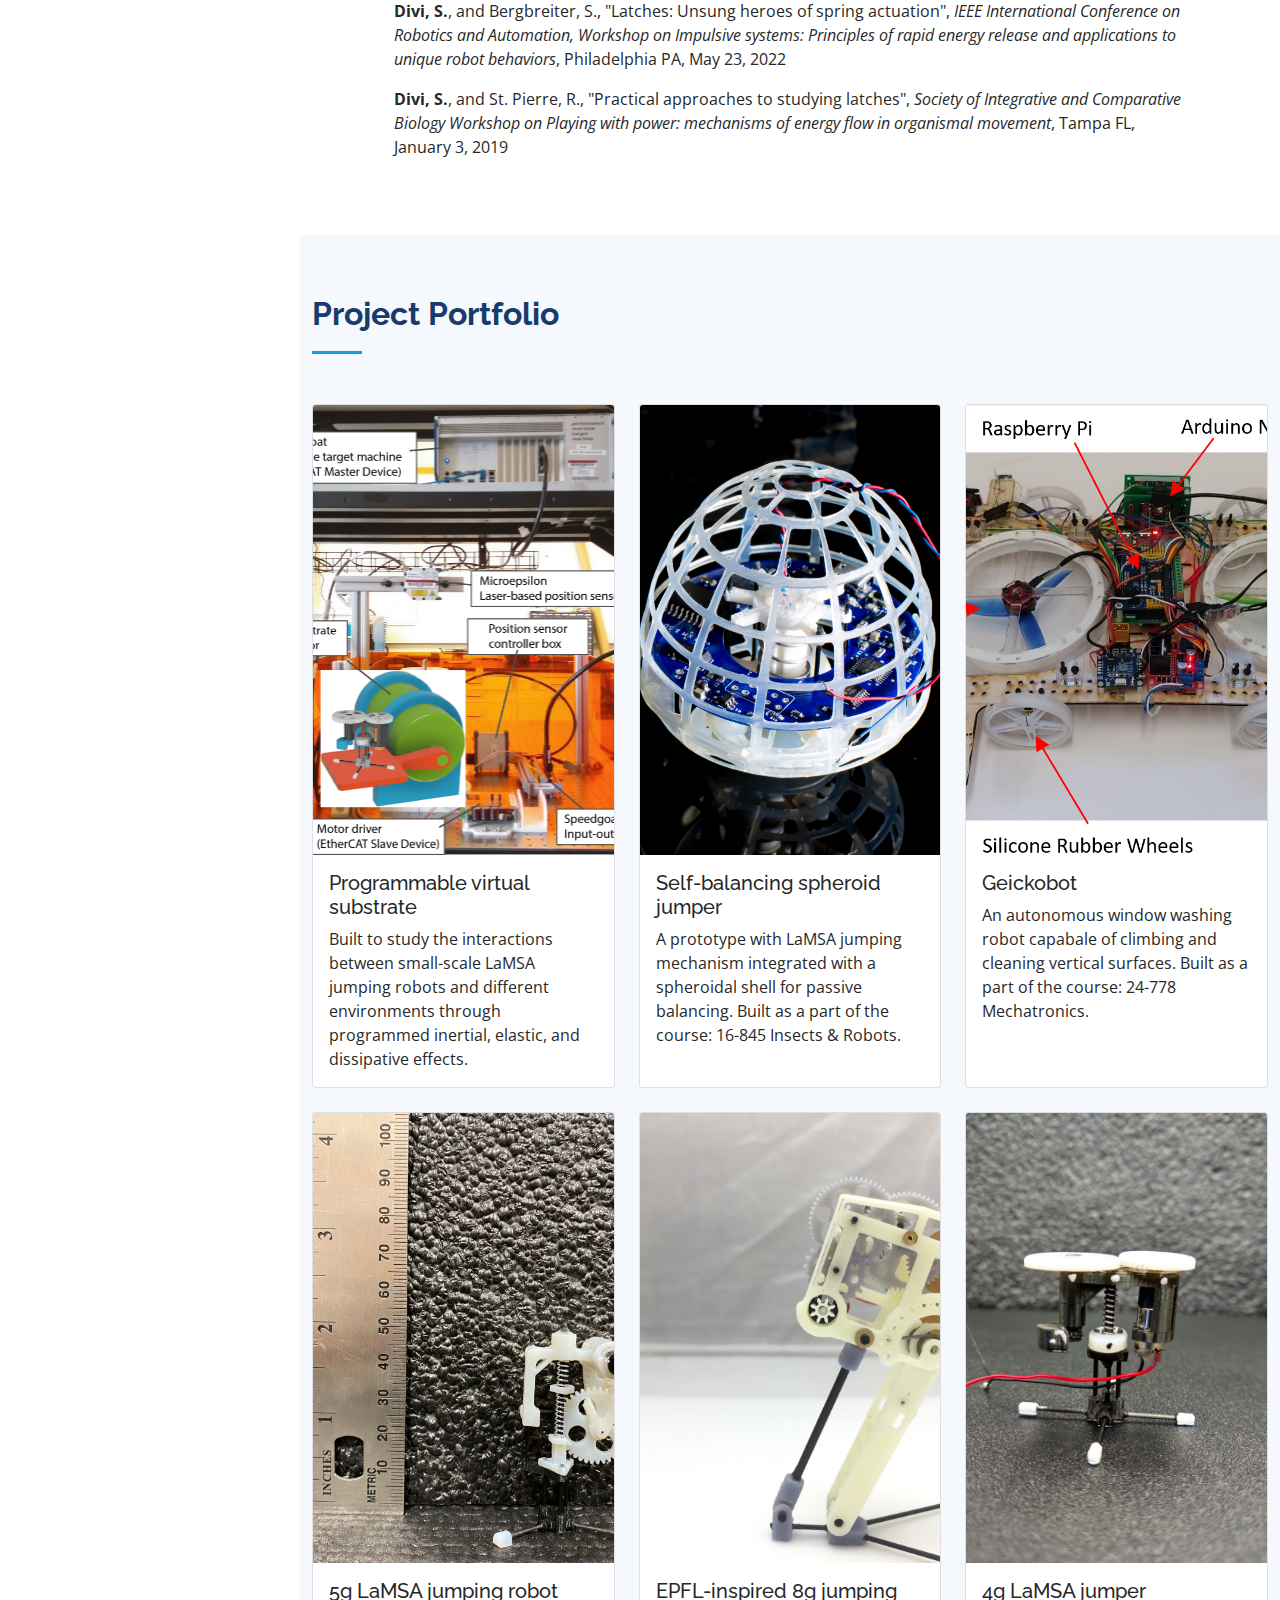
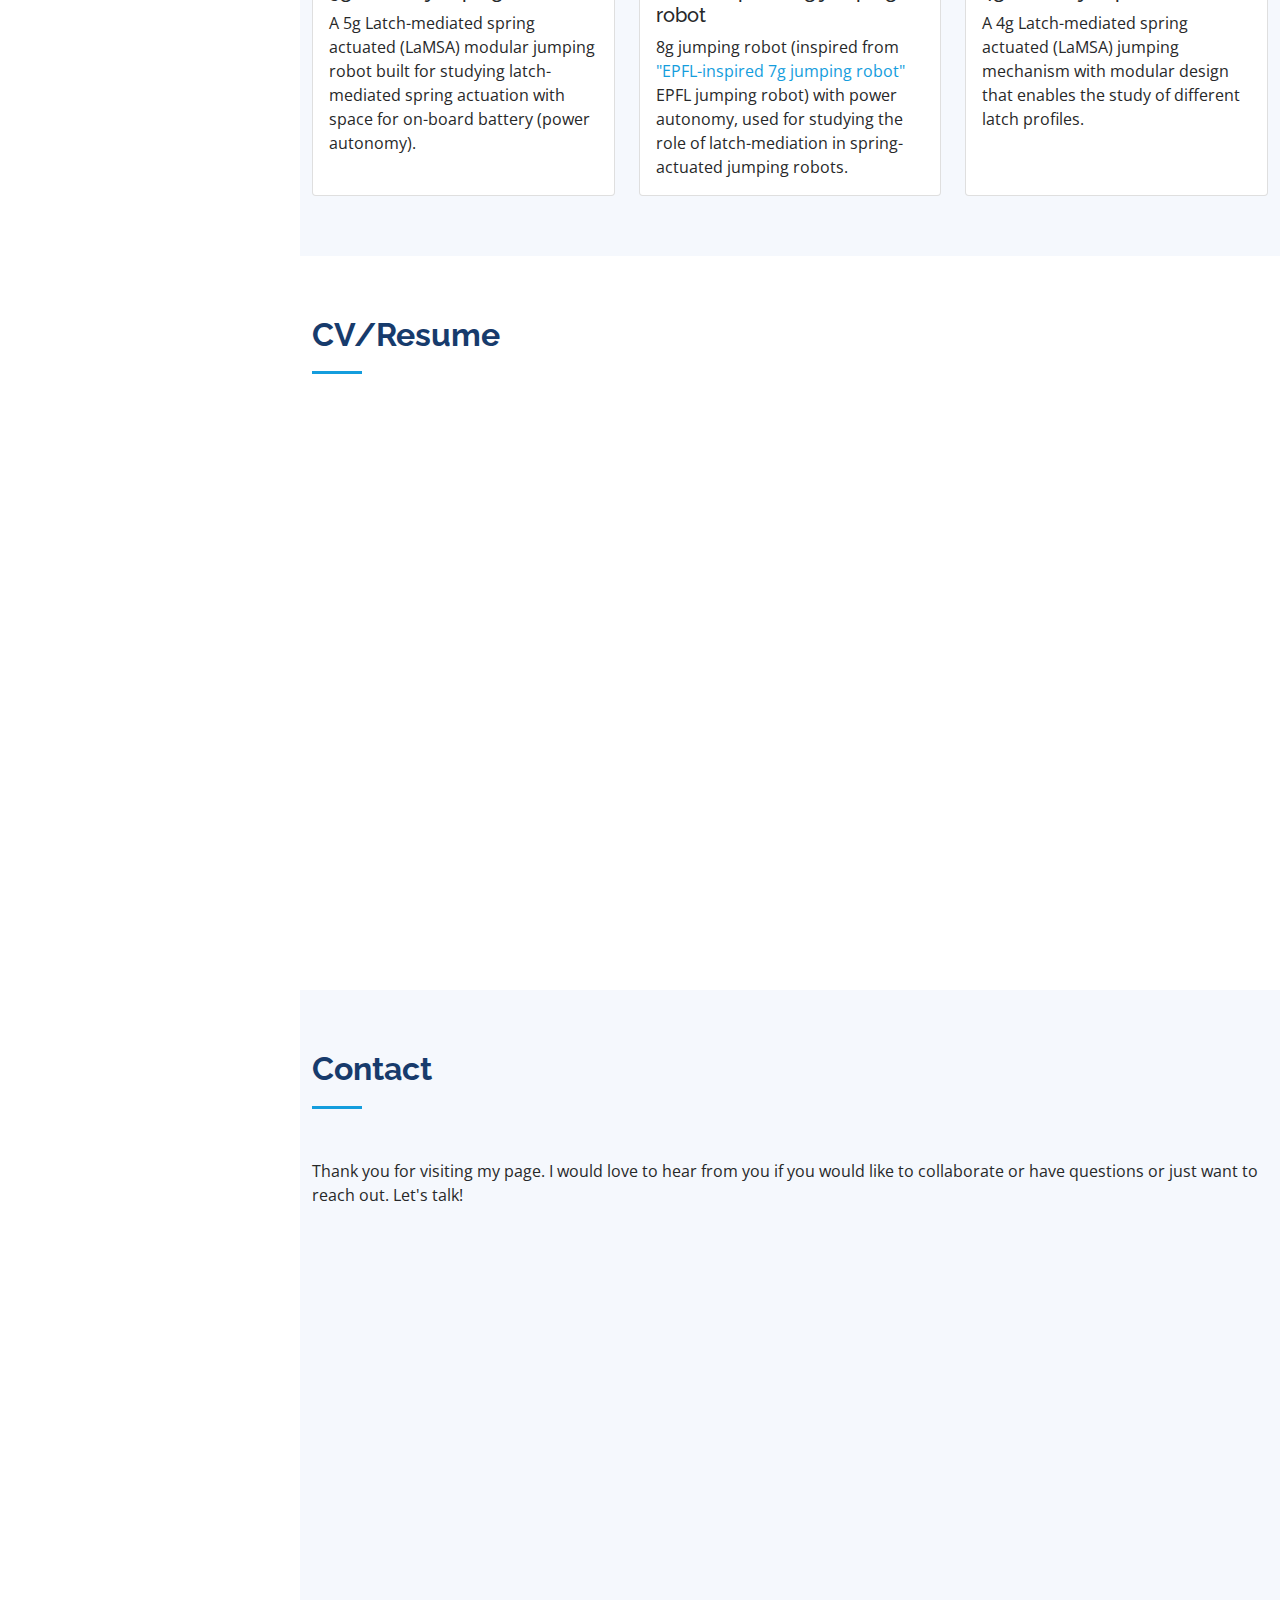
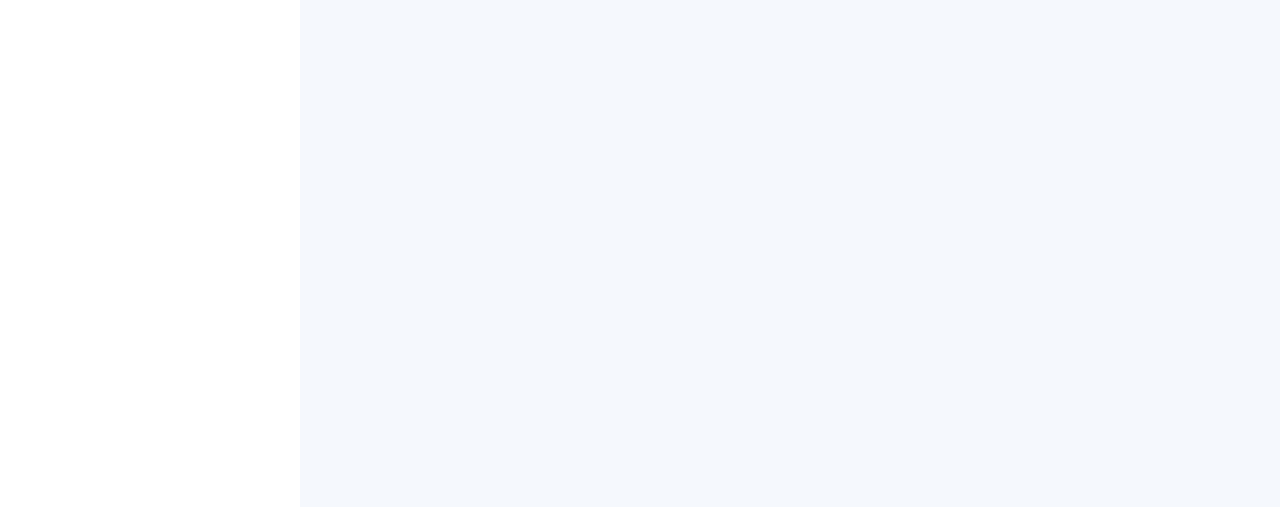
==== commit 7c6a9ca1: "updating page" ====
--- a/index.html
+++ b/index.html
@@ -366,10 +366,10 @@
 				<div class="col-md-10">
 					<h3 class="section-title"><i class="bi bi-journal-code"></i> Journal<hr></h3>
 					<p>
-						<b>Divi, S.</b>, Reynaga, C.M., Azizi E., and Bergbreiter, S., "Tuning of Latch-mediated spring actuation systems to their environments" <b>[In progress]</b>
-					</p>
-					<p>
-						<b>Divi, S.</b>, Foong, H.M., St. Pierre, R., and Bergbreiter, S., "Latch-based control of jump performance in small-scale jumping robots with fixed spring compression" <b>[Submitted to IEEE Robotics and Automation Letters]</b>
+						<b>Divi, S.</b>, Reynaga, C.M., Azizi E., and Bergbreiter, S., "Adapting small jumping robots to compliant environments" <b>[In Prep, Science Robotics]</b>
+					</p>
+					<p>
+						<b>Divi, S.</b>, Foong, H.M., St. Pierre, R., and Bergbreiter, S., "Latch-based control of jump performance in small-scale jumping robots with fixed spring compression" <b>[In Prep, Bioinspiration & Biomimetics]</b>
 					</p>
 					<p>
 						Olberding, J.P., Hyun, N.P., De, A., <b>Divi, S.</b>, Liang, X., Thomas, E., St. Pierre, R., Steinhardt, E., Jorge, J., Longo, S.J., Cox, S., Mendoza, E., Sutton, G.P., Azizi, E., Crosby, A.J., Bergbreiter, S., Wood, R.J., and Patek, S.N., "Tunable elastic materials and latch dynamics achieve control objectives in ultrafast systems" <b>[Submitted to Proceedings of National Academy of Sciences]</b>
@@ -390,6 +390,9 @@
 				<div class="col-md-10">
 					<h3 class="section-title"><i class="bi bi-easel"></i> Conference Presentations &amp; Proceedings<hr></h3>
 					<p>
+						Krishnan, T., <b>Divi, S.</b>, St. Pierre, R., Bergbreiter, S., and Ilton, M., <a href="https://meetings.aps.org/Meeting/MAR22/Session/W03.8" target="_blank" rel="noopener noreferrer"> "Performance trade-offs in a latch-mediated spring actuated robotic jumper"</a>, <i>Bulletin of the American Physical Society</i>, Chicago IL, March 14-18 2022
+					<p>
+					<p>
 						<b>Divi, S.</b>, Ma, X., Ilton M., and Bergbreiter, S.,<a href="https://ui.adsabs.harvard.edu/abs/2019APS..MARB65013D/abstract" target="_blank" rel="noopener noreferrer"> "Tuning of impulsive mechanisms to their environment"</a>, <i>Bulletin of the American Physical Society</i>, Boston MA, March 4-8 2019 
 					</p>
 					<p>
@@ -404,6 +407,12 @@
 				<div class="col-md-1"></div>
 				<div class="col-md-10">
 					<h3 class="section-title"><i class="bi bi-megaphone"></i> Workshop Talks<hr></h3>
+					<p>
+						<b>Divi, S.</b>, and Bergbreiter, S., "Power modulation of ultrafast movements through latches", <i>IEEE International Conference on Robotics and Automation, Workshop on Energy storage and delivery in robotic systems</i>, Philadelphia PA, May 27, 2022
+					</p>
+					<p>
+						<b>Divi, S.</b>, and Bergbreiter, S., "Latches: Unsung heroes of spring actuation", <i>IEEE International Conference on Robotics and Automation, Workshop on Impulsive systems: Principles of rapid energy release and applications to unique robot behaviors</i>, Philadelphia PA, May 23, 2022
+					</p>
 					<p>
 						<b>Divi, S.</b>, and St. Pierre, R., "Practical approaches to studying latches", <i>Society of Integrative and Comparative Biology Workshop on Playing with power: mechanisms of energy flow in organismal movement</i>, Tampa FL, January 3, 2019
 					</p>
